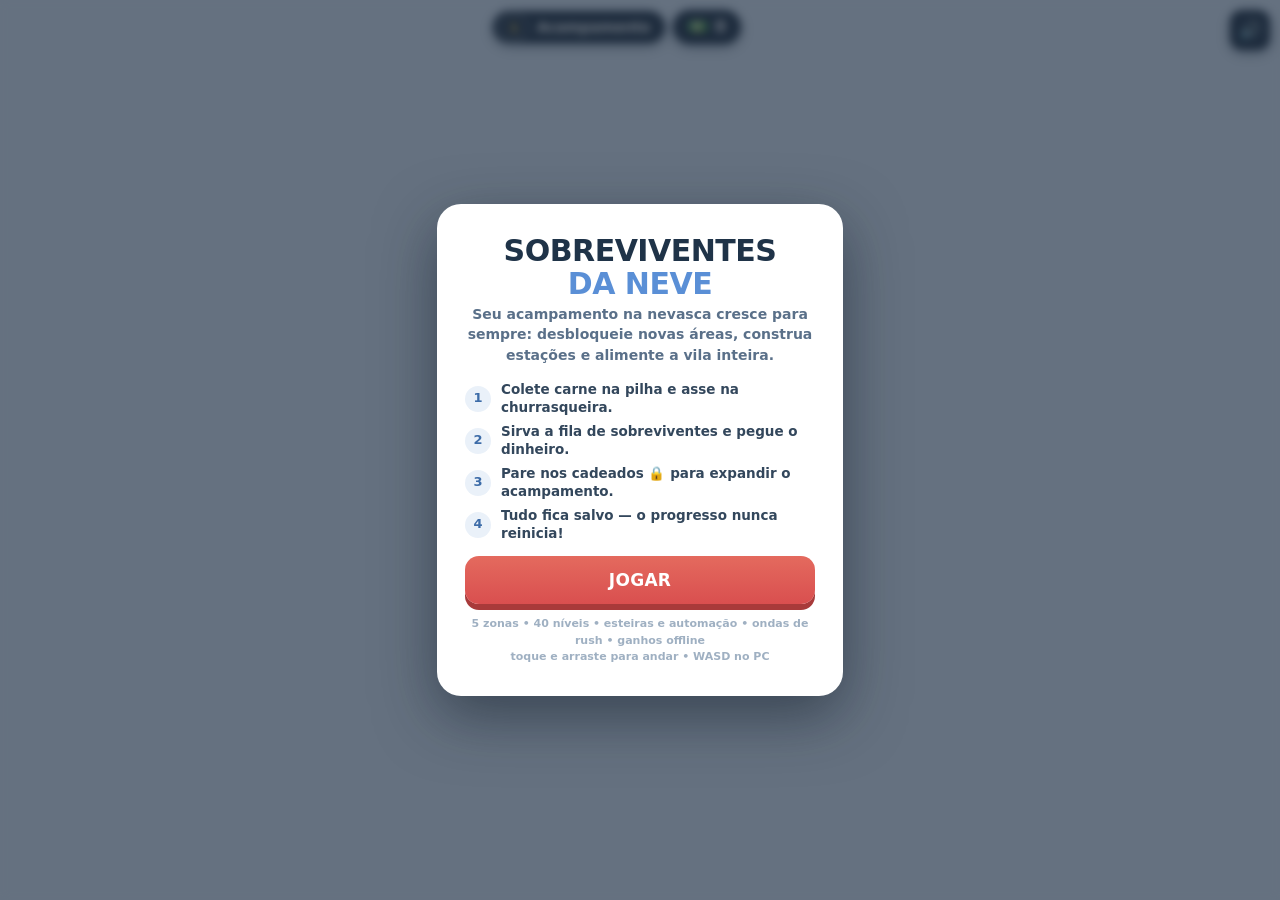
==== game/index.html @ bad10aa8 "Adiciona Armazém: bancada para guardar sobras e retirar depois Bancada com 6 compartimentos (carne c" ====
<!doctype html>
<html lang="pt-BR">
<head>
<meta charset="utf-8">
<meta name="viewport" content="width=device-width, initial-scale=1, maximum-scale=1, user-scalable=no, viewport-fit=cover">
<title>Sobreviventes da Neve</title>
</head>
<body>
<!-- ARTIFACT-BODY-START -->
<style>
  :root{
    --navy:#1f3348; --snow:#edf3fa; --gold:#f4b942; --green:#5cb96b; --red:#d95555;
  }
  html,body{margin:0;padding:0;height:100%;overflow:hidden;background:#dfe9f5;
    font-family:system-ui,-apple-system,"Segoe UI",Roboto,sans-serif;
    -webkit-user-select:none;user-select:none;-webkit-tap-highlight-color:transparent;}
  #game{position:fixed;inset:0;touch-action:none;display:block;}
  .hud{position:fixed;z-index:10;pointer-events:none;}
  #hudTop{top:calc(10px + env(safe-area-inset-top));left:0;right:0;display:flex;
    justify-content:center;gap:8px;align-items:center;flex-wrap:wrap;
    padding:0 58px 0 12px;}
  .pill{background:rgba(26,42,60,.9);color:#fff;border-radius:999px;padding:8px 15px;
    font-weight:800;font-size:15px;display:flex;align-items:center;gap:7px;
    box-shadow:0 3px 12px rgba(20,35,52,.4);letter-spacing:.2px;
    font-variant-numeric:tabular-nums;transition:transform .15s;}
  .pill.bump{transform:scale(1.13);}
  .pill .ico{font-size:16px;line-height:1;}
  #lvlBadge{position:relative;background:rgba(26,42,60,.9);border-radius:999px;
    padding:8px 15px 8px 44px;color:#fff;font-weight:800;font-size:14px;
    box-shadow:0 3px 12px rgba(20,35,52,.4);}
  #lvlRing{position:absolute;left:5px;top:50%;transform:translateY(-50%);width:32px;height:32px;}
  #lvlNum{position:absolute;left:5px;top:50%;transform:translateY(-50%);width:32px;height:32px;
    display:flex;align-items:center;justify-content:center;font-size:13px;font-weight:900;color:#ffd76a;}
  #btnSound{position:fixed;top:calc(10px + env(safe-area-inset-top));
    right:calc(10px + env(safe-area-inset-right));z-index:11;pointer-events:auto;
    background:rgba(26,42,60,.9);color:#fff;border:none;border-radius:12px;
    width:40px;height:40px;font-size:18px;cursor:pointer;box-shadow:0 3px 12px rgba(20,35,52,.4);}
  #hint{position:fixed;bottom:calc(18px + env(safe-area-inset-bottom));left:50%;
    transform:translateX(-50%);z-index:10;pointer-events:none;
    background:rgba(255,255,255,.94);color:#1f3348;font-weight:800;font-size:14px;
    padding:9px 18px;border-radius:999px;box-shadow:0 4px 16px rgba(20,35,52,.3);
    white-space:nowrap;transition:opacity .3s;max-width:88vw;overflow:hidden;text-overflow:ellipsis;}
  #banner{position:fixed;top:26%;left:50%;transform:translate(-50%,-50%) scale(.6);z-index:15;
    pointer-events:none;opacity:0;text-align:center;transition:all .45s cubic-bezier(.2,1.6,.4,1);}
  #banner.on{opacity:1;transform:translate(-50%,-50%) scale(1);}
  #banner .big{font-size:30px;font-weight:900;color:#fff;letter-spacing:.5px;
    text-shadow:0 3px 0 rgba(26,42,60,.9),0 6px 22px rgba(20,35,52,.6);}
  #banner .small{font-size:15px;font-weight:800;color:#ffd76a;
    text-shadow:0 2px 8px rgba(20,35,52,.8);margin-top:4px;}
  /* ---------- overlays ---------- */
  .overlay{position:fixed;inset:0;z-index:20;display:flex;align-items:center;
    justify-content:center;background:rgba(20,34,50,.6);backdrop-filter:blur(4px);}
  .card{background:#fff;border-radius:24px;padding:30px 28px;max-width:350px;width:87%;
    text-align:center;box-shadow:0 20px 60px rgba(12,24,38,.5);}
  .card h1{margin:0 0 4px;font-size:30px;color:#1f3348;letter-spacing:-.5px;
    text-wrap:balance;line-height:1.1;}
  .card h1 .snowword{color:#5a8fd6;}
  .card .sub{color:#5a7089;font-size:14px;font-weight:600;margin:0 0 16px;line-height:1.45;}
  .bigbtn{display:block;width:100%;border:none;border-radius:14px;padding:14px 10px;
    font-size:17px;font-weight:900;cursor:pointer;margin-top:10px;letter-spacing:.3px;
    font-family:inherit;transition:transform .08s;}
  .bigbtn:active{transform:scale(.96);}
  .bigbtn.primary{background:linear-gradient(180deg,#e46a5e,#d94f4f);color:#fff;
    box-shadow:0 6px 0 #a83a3a;}
  .bigbtn.ghost{background:#e9eff6;color:#1f3348;box-shadow:0 5px 0 #c6d2e0;}
  .bigbtn.danger{background:none;color:#b04848;box-shadow:none;font-size:13px;
    font-weight:800;padding:8px;}
  .howto{display:flex;flex-direction:column;gap:7px;text-align:left;margin:0 0 14px;}
  .howto div{display:flex;gap:10px;align-items:center;color:#33475c;font-size:13.5px;
    font-weight:600;line-height:1.3;}
  .howto .n{flex:0 0 26px;height:26px;border-radius:50%;background:#eaf1f9;color:#3d6ca8;
    font-weight:900;display:flex;align-items:center;justify-content:center;font-size:13px;}
  .hidden{display:none !important;}
  #tinyfoot{margin-top:12px;font-size:11px;color:#9fb0c2;font-weight:600;line-height:1.5;}
  #offGift{font-size:40px;margin-bottom:4px;}
</style>

<canvas id="game"></canvas>

<div class="hud" id="hudTop">
  <div id="lvlBadge">
    <svg id="lvlRing" viewBox="0 0 36 36">
      <circle cx="18" cy="18" r="15" fill="none" stroke="rgba(255,255,255,.18)" stroke-width="4"/>
      <circle id="xpArc" cx="18" cy="18" r="15" fill="none" stroke="#ffd76a" stroke-width="4"
        stroke-linecap="round" stroke-dasharray="94.2" stroke-dashoffset="94.2"
        transform="rotate(-90 18 18)"/>
    </svg>
    <div id="lvlNum">1</div>
    <span id="lvlTxt">Acampamento</span>
  </div>
  <div class="pill" id="pillMoney"><span class="ico">💵</span><span id="moneyTxt">0</span></div>
</div>
<button id="btnSound" aria-label="Som">🔊</button>
<div id="hint" style="opacity:0">…</div>
<div id="banner"><div class="big" id="bannerBig"></div><div class="small" id="bannerSmall"></div></div>

<div class="overlay" id="ovMenu">
  <div class="card">
    <h1>SOBREVIVENTES<br><span class="snowword">DA NEVE</span></h1>
    <p class="sub">Seu acampamento na nevasca cresce para sempre: desbloqueie novas áreas, construa estações e alimente a vila inteira.</p>
    <div class="howto">
      <div><span class="n">1</span>Colete carne na pilha e asse na churrasqueira.</div>
      <div><span class="n">2</span>Sirva a fila de sobreviventes e pegue o dinheiro.</div>
      <div><span class="n">3</span>Pare nos cadeados 🔒 para expandir o acampamento.</div>
      <div><span class="n">4</span>Tudo fica salvo — o progresso nunca reinicia!</div>
    </div>
    <button class="bigbtn primary" id="btnPlay">JOGAR</button>
    <button class="bigbtn danger hidden" id="btnReset">Recomeçar do zero</button>
    <div id="tinyfoot">5 zonas • 40 níveis • esteiras e automação • ondas de rush • ganhos offline<br>toque e arraste para andar • WASD no PC</div>
  </div>
</div>

<div class="overlay hidden" id="ovGift">
  <div class="card">
    <div id="offGift">⛺💤</div>
    <h1 style="font-size:22px">De volta ao acampamento!</h1>
    <p class="sub" id="giftSub">Seus ajudantes continuaram trabalhando enquanto você estava fora.</p>
    <button class="bigbtn primary" id="btnGift">COLETAR 💵 <span id="giftAmt">0</span></button>
  </div>
</div>

<script>
'use strict';
/* ============================================================
   SOBREVIVENTES DA NEVE v2 — acampamento persistente que cresce
   Canvas 2D, sem dependências. Mundo único, 5 zonas, 40 níveis.
   ============================================================ */
const canvas=document.getElementById('game');
const ctx=canvas.getContext('2d');
let W=0,H=0,DPR=1;
function resize(){
  DPR=Math.min(window.devicePixelRatio||1,2.5);
  W=window.innerWidth;H=window.innerHeight;
  canvas.width=W*DPR;canvas.height=H*DPR;
  canvas.style.width=W+'px';canvas.style.height=H+'px';
}
window.addEventListener('resize',resize);resize();

/* ---------------- utils ---------------- */
const TAU=Math.PI*2;
const clamp=(v,a,b)=>v<a?a:(v>b?b:v);
const lerp=(a,b,t)=>a+(b-a)*t;
const dist=(ax,ay,bx,by)=>Math.hypot(ax-bx,ay-by);
function mulberry(seed){return function(){seed|=0;seed=seed+0x6D2B79F5|0;
  let t=Math.imul(seed^seed>>>15,1|seed);t=t+Math.imul(t^t>>>7,61|t)^t;
  return((t^t>>>14)>>>0)/4294967296;}}
function rr(c,x,y,w,h,r){r=Math.min(r,w/2,h/2);c.beginPath();
  c.moveTo(x+r,y);c.arcTo(x+w,y,x+w,y+h,r);c.arcTo(x+w,y+h,x,y+h,r);
  c.arcTo(x,y+h,x,y,r);c.arcTo(x,y,x+w,y,r);c.closePath();}
const fmt=n=>n>=100000?Math.floor(n/1000)+'k':(n>=10000?(n/1000).toFixed(1)+'k':''+Math.floor(n));
function vgrad(c,x,y0,y1,c0,c1){const g=c.createLinearGradient(x,y0,x,y1);
  g.addColorStop(0,c0);g.addColorStop(1,c1);return g;}

/* ---------------- audio ---------------- */
let AC=null,soundOn=true;
function ac(){if(!AC){try{AC=new (window.AudioContext||window.webkitAudioContext)();}catch(e){}}return AC;}
function beep(freq,dur,type,vol,slide){
  if(!soundOn)return;const a=ac();if(!a)return;
  if(a.state==='suspended')a.resume();
  const o=a.createOscillator(),g=a.createGain();
  o.type=type||'sine';o.frequency.setValueAtTime(freq,a.currentTime);
  if(slide)o.frequency.exponentialRampToValueAtTime(slide,a.currentTime+dur);
  g.gain.setValueAtTime(vol||.12,a.currentTime);
  g.gain.exponentialRampToValueAtTime(.0001,a.currentTime+dur);
  o.connect(g);g.connect(a.destination);o.start();o.stop(a.currentTime+dur+.02);
}
const sfx={
  pick:()=>beep(520,.06,'triangle',.08,700),
  fish:()=>beep(430,.09,'sine',.09,640),
  drop:()=>beep(340,.06,'triangle',.08,260),
  cook:()=>beep(660,.09,'sine',.06,880),
  cash:()=>{beep(880,.08,'square',.05,1180);setTimeout(()=>beep(1320,.1,'square',.045,1560),60);},
  buy:()=>{beep(300,.12,'sawtooth',.07,180);setTimeout(()=>beep(600,.14,'triangle',.09,900),90);},
  serve:()=>beep(760,.08,'triangle',.09,980),
  deny:()=>beep(170,.14,'sawtooth',.06,110),
  lvl:()=>{[523,659,784].forEach((f,i)=>setTimeout(()=>beep(f,.18,'triangle',.1),i*90));},
  zone:()=>{[392,523,659,784,1047].forEach((f,i)=>setTimeout(()=>beep(f,.22,'triangle',.11),i*110));},
};
document.getElementById('btnSound').addEventListener('click',e=>{
  soundOn=!soundOn;e.target.textContent=soundOn?'🔊':'🔇';persist();
});

/* ---------------- input ---------------- */
const keys={};
window.addEventListener('keydown',e=>{keys[e.key.toLowerCase()]=true;});
window.addEventListener('keyup',e=>{keys[e.key.toLowerCase()]=false;});
const joy={active:false,id:null,ox:0,oy:0,dx:0,dy:0};
canvas.addEventListener('pointerdown',e=>{
  if(joy.active)return;
  joy.active=true;joy.id=e.pointerId;joy.ox=e.clientX;joy.oy=e.clientY;joy.dx=0;joy.dy=0;
  canvas.setPointerCapture(e.pointerId);
});
canvas.addEventListener('pointermove',e=>{
  if(!joy.active||e.pointerId!==joy.id)return;
  let dx=e.clientX-joy.ox,dy=e.clientY-joy.oy;
  const m=Math.hypot(dx,dy),MAX=52;
  if(m>MAX){joy.ox=e.clientX-dx/m*MAX;joy.oy=e.clientY-dy/m*MAX;dx=dx/m*MAX;dy=dy/m*MAX;}
  joy.dx=dx/MAX;joy.dy=dy/MAX;
});
function joyEnd(e){if(e.pointerId===joy.id){joy.active=false;joy.dx=0;joy.dy=0;}}
canvas.addEventListener('pointerup',joyEnd);
canvas.addEventListener('pointercancel',joyEnd);

/* ============================================================
   DADOS DO MUNDO — zonas, placas, produtos, níveis
   ============================================================ */
const WORLD={w:2000,h:1750};

const PRODUCTS={
  carne:{icon:'🍖',price:8},
  sopa:{icon:'🍲',price:14},
  peixe:{icon:'🐟',price:18},
  espeto:{icon:'🍢',price:40},
};

const ZONES={
  camp:     {name:'Acampamento', rect:[480,520,700,560], cost:0,    lvl:1, floor:'#c99b78'},
  cozinha:  {name:'Cozinha',     rect:[1260,760,540,400],cost:180,  lvl:2, floor:'#d0a06e',
             gate:{x:1215,y:950}},
  pesqueiro:{name:'Pesqueiro',   rect:[1260,180,590,460],cost:550,  lvl:4, floor:'#bfd3e6',
             gate:{x:1225,y:470}},
  vila:     {name:'Vila',        rect:[420,140,730,300], cost:1400, lvl:6, floor:'#c9a271',
             gate:{x:790,y:478}},
  festival: {name:'Festival',    rect:[520,1200,1180,380],cost:3200,lvl:9, floor:'#b98d5f',
             gate:{x:880,y:1148}},
};

/* placas de compra: id único p/ o save */
const PADS=[
  // camp
  {id:'grill2', zone:'camp',type:'grill', x:860, y:900, cost:90,  icon:'🔥',label:'Churrasqueira'},
  {id:'helper1',zone:'camp',type:'helper',x:565, y:900, cost:150, icon:'🧑‍🍳',label:'Ajudante', lvl:2},
  {id:'cap1',   zone:'camp',type:'cap',   x:640, y:1010,cost:60,  icon:'🎒',label:'Mochila +3'},
  {id:'speed1', zone:'camp',type:'speed', x:770, y:1010,cost:80,  icon:'👢',label:'Botas +'},
  {id:'store',  zone:'camp',type:'store', x:700, y:614,cost:100, icon:'📦',label:'Armazém',lvl:2},
  {id:'belt_meat', zone:'camp',type:'belt',x:545, y:838, cost:650, icon:'⚙️',label:'Esteira de carne',lvl:5},
  {id:'belt_serve',zone:'camp',type:'belt',x:1000,y:770, cost:950, icon:'⚙️',label:'Esteira do balcão',lvl:7},
  // cozinha
  {id:'pot',    zone:'cozinha',type:'pot',    x:1400,y:880, cost:120,icon:'🍲',label:'Panela de sopa'},
  {id:'grill3', zone:'cozinha',type:'grill',  x:1590,y:880, cost:150,icon:'🔥',label:'Churrasqueira'},
  {id:'gspeed1',zone:'cozinha',type:'gspeed', x:1400,y:1075,cost:180,icon:'♨️',label:'Brasa forte'},
  {id:'helper2',zone:'cozinha',type:'helper', x:1650,y:1075,cost:260,icon:'🧑‍🍳',label:'Ajudante',lvl:3},
  // pesqueiro
  {id:'fgrill1',zone:'pesqueiro',type:'fishgrill',x:1400,y:300,cost:200,icon:'🐟',label:'Grelha de peixe'},
  {id:'fgrill2',zone:'pesqueiro',type:'fishgrill',x:1400,y:520,cost:320,icon:'🐟',label:'Grelha de peixe'},
  {id:'helper3',zone:'pesqueiro',type:'helper',x:1330,y:410, cost:420,icon:'🧑‍🍳',label:'Ajudante',lvl:5},
  {id:'cap2',   zone:'pesqueiro',type:'cap',  x:1780,y:560, cost:260,icon:'🎒',label:'Mochila +3'},
  {id:'belt_fish',zone:'pesqueiro',type:'belt',x:1490,y:360,cost:1200,icon:'⚙️',label:'Esteira de pesca',lvl:8},
  // vila
  {id:'house1', zone:'vila',type:'house',x:560, y:300,cost:320, icon:'⛺',label:'Cabana'},
  {id:'house2', zone:'vila',type:'house',x:770, y:300,cost:520, icon:'⛺',label:'Cabana'},
  {id:'house3', zone:'vila',type:'house',x:980, y:300,cost:780, icon:'⛺',label:'Cabana'},
  {id:'speed2', zone:'vila',type:'speed',x:1090,y:390,cost:340, icon:'👢',label:'Botas ++'},
  {id:'cap3',   zone:'vila',type:'cap',  x:490, y:390,cost:320, icon:'🎒',label:'Mochila +3'},
  {id:'beltspeed',zone:'vila',type:'beltspeed',x:870,y:390,cost:900,icon:'⚡',label:'Esteiras turbo',lvl:10},
  // festival
  {id:'skewer', zone:'festival',type:'skewer',x:940, y:1370,cost:520,icon:'🍢',label:'Espetão real',reqZone:'pesqueiro'},
  {id:'gspeed2',zone:'festival',type:'gspeed',x:1220,y:1370,cost:480,icon:'♨️',label:'Brasa forte'},
  {id:'helper4',zone:'festival',type:'helper',x:1470,y:1370,cost:700,icon:'🧑‍🍳',label:'Ajudante',lvl:11},
  {id:'speed3', zone:'festival',type:'speed', x:760, y:1500,cost:420,icon:'👢',label:'Botas +++'},
  {id:'cap4',   zone:'festival',type:'cap',   x:1120,y:1500,cost:460,icon:'🎒',label:'Mochila +3'},
];

/* esteiras: caminho no mundo + o que transportam */
const BELT_DEFS={
  belt_meat:{path:[[440,806],[560,852],[672,880]],rate:2.0,spawn:'rawmeat',feed:['grill','pot']},
  belt_serve:{path:[[906,868],[1014,782],[1082,606]],rate:0,pickup:205,deliver:'depot'},
  belt_fish:{path:[[1546,400],[1478,352],[1432,320]],rate:2.4,spawn:'rawfish',feed:['fishgrill']},
};
for(const b of Object.values(BELT_DEFS)){
  b.segs=[];b.len=0;
  for(let i=1;i<b.path.length;i++){
    const l=dist(b.path[i-1][0],b.path[i-1][1],b.path[i][0],b.path[i][1]);
    b.segs.push(l);b.len+=l;
  }
}
function beltPoint(def,p){
  let d=p*def.len;
  for(let i=0;i<def.segs.length;i++){
    if(d<=def.segs[i]||i===def.segs.length-1){
      const t=clamp(d/def.segs[i],0,1);
      return [lerp(def.path[i][0],def.path[i+1][0],t),lerp(def.path[i][1],def.path[i+1][1],t)];
    }
    d-=def.segs[i];
  }
  return def.path[def.path.length-1];
}

/* armazém: bancada com um compartimento por tipo de item */
const STORE={y:614,kinds:['rawmeat','rawfish','carne','sopa','peixe','espeto'],cap:20};
STORE.slotX=i=>562+i*55;
const KIND_ICON={rawmeat:'🥩',rawfish:'🐟',carne:'🍖',sopa:'🍲',peixe:'🍤',espeto:'🍢'};

const PILE={x:290,y:800,r:150};             // pilha de carne
const LAKE={x:1620,y:400,r:150};            // lago congelado
const HOLE={x:1560,y:430};                  // buraco de pesca
const COUNTER={x:1120,y:600};               // balcão principal
const GRILL1={x:710,y:900};                 // churrasqueira inicial (grátis)

/* níveis de acampamento: xp = dinheiro total ganho */
const XP_LVL=[0];
{let need=150;for(let i=1;i<60;i++){XP_LVL.push(XP_LVL[i-1]+Math.round(need));need*=1.34;}}
function levelFromXp(xp){let l=1;while(l<XP_LVL.length&&xp>=XP_LVL[l])l++;return l;}

/* ============================================================
   ESTADO PERSISTENTE
   ============================================================ */
const SAVE_KEY='snow-survivors-v2';
let S=null;   // save state
let G=null;   // runtime state
function freshSave(){
  return {money:0,earned:0,served:0,bought:[],zones:['camp'],store:{},
    sound:true,last:Date.now(),tut:0};
}
function loadSave(){
  try{const s=JSON.parse(localStorage.getItem(SAVE_KEY));
    if(s&&Array.isArray(s.bought))return s;}catch(e){}
  return null;
}
let persistT=0;
function persist(){
  if(!S)return;
  S.sound=soundOn;S.last=Date.now();
  try{localStorage.setItem(SAVE_KEY,JSON.stringify(S));}catch(e){}
}

/* ---------------- construção do mundo a partir do save ---------------- */
function makeGrill(x,y,kind){return {x,y,kind:kind||'grill',slots:[null,null,null,null],out:0,
  outKind:kind==='fishgrill'?'peixe':'carne',cook:3.2,smoke:[]};}
function makePot(x,y){return {x,y,kind:'pot',slots:[null,null,null],out:0,outKind:'sopa',cook:4.4,smoke:[]};}
function makeSkewer(x,y){return {x,y,kind:'skewer',slots:[null,null],out:0,outKind:'espeto',cook:6,
  stock:{rawmeat:0,rawfish:0},smoke:[]};}

function rebuildWorld(){
  const g={
    time:0,player:{x:830,y:700,vx:0,vy:0,face:1,items:[],walk:0,breath:0},
    helpers:[],villagers:[],stations:[],houses:[],belts:[],
    counter:{cash:0,bills:[],stock:{}},
    queue:[],leavers:[],custT:3,rushT:55,rushLeft:0,autoServeT:0,
    fx:[],smoke:[],steps:[],flakes:[],
    capBase:5,speedBase:165,gmult:1,beltMult:1,storeBuilt:false,
  };
  g.stations.push(makeGrill(GRILL1.x,GRILL1.y));
  for(const pad of PADS){
    if(!S.bought.includes(pad.id))continue;
    applyPad(pad,g,true);
  }
  // árvores fixas (fora das zonas, da pilha e do lago)
  const tr=mulberry(777);
  const blocked=(x,y)=>{
    for(const z of Object.values(ZONES)){const [zx,zy,zw,zh]=z.rect;
      if(x>zx-40&&x<zx+zw+40&&y>zy-80&&y<zy+zh+40)return true;}
    if(dist(x,y,PILE.x,PILE.y)<PILE.r+90)return true;
    if(dist(x,y,LAKE.x,LAKE.y)<LAKE.r+80)return true;
    return false;};
  g.trees=[];
  for(let t=0;t<400&&g.trees.length<70;t++){
    const x=40+tr()*(WORLD.w-80),y=90+tr()*(WORLD.h-130);
    if(blocked(x,y))continue;
    g.trees.push({x,y,s:.7+tr()*.9});
  }
  for(let i=0;i<40;i++)g.flakes.push({x:Math.random()*2200,y:Math.random()*1300,
    s:.5+Math.random(),v:14+Math.random()*22,ph:Math.random()*TAU});
  // aldeões decorativos na vila
  if(S.zones.includes('vila')){
    const n=1+g.houses.length;
    for(let i=0;i<n;i++)g.villagers.push(ambientVillager());
  }
  G=g;
  recomputeStats();
  redrawStatic();
}
function ambientVillager(){
  const r=ZONES.vila.rect;
  return {x:r[0]+60+Math.random()*(r[2]-120),y:r[1]+120+Math.random()*(r[3]-160),
    tx:0,ty:0,walk:0,face:1,wait:Math.random()*4,items:[],
    coat:['#d95555','#c9803f','#7a68c9','#4f9a8a'][Math.floor(Math.random()*4)]};
}
function applyPad(pad,g,silent){
  g=g||G;
  switch(pad.type){
    case 'grill': g.stations.push(makeGrill(pad.x,pad.y));break;
    case 'fishgrill': g.stations.push(makeGrill(pad.x,pad.y,'fishgrill'));break;
    case 'pot': g.stations.push(makePot(pad.x,pad.y));break;
    case 'skewer': g.stations.push(makeSkewer(pad.x,pad.y));break;
    case 'house': g.houses.push({x:pad.x,y:pad.y});
      if(!silent)g.villagers.push(ambientVillager());break;
    case 'helper': g.helpers.push({x:pad.x,y:pad.y+40,items:[],cap:4,speed:128,
      walk:0,face:1,serveT:0,coat:'#7a68c9'});break;
    case 'belt': g.belts.push({id:pad.id,def:BELT_DEFS[pad.id],items:[],t:1,pickT:0});break;
    case 'store': g.storeBuilt=true;break;
    case 'cap': case 'speed': case 'gspeed': case 'beltspeed': break; // via recomputeStats
  }
  if(!silent){recomputeStats();redrawStatic();
    toast(pad.type==='house'?'Cabana construída! Mais fregueses virão.':
      pad.type==='helper'?'Ajudante contratado!':
      pad.type==='belt'?'Esteira instalada — automação!':
      pad.type==='store'?'Armazém pronto! Guarde sobras e retire depois.':
      'Melhoria: '+pad.label+'!');}
}
function recomputeStats(){
  const g=G;
  let cap=5,speed=165,gm=1,bm=1;
  for(const pad of PADS){
    if(!S.bought.includes(pad.id))continue;
    if(pad.type==='cap')cap+=3;
    if(pad.type==='speed')speed+=30;
    if(pad.type==='gspeed')gm*=1.45;
    if(pad.type==='beltspeed')bm*=1.7;
  }
  g.capBase=cap;g.speedBase=speed;g.gmult=gm;g.beltMult=bm;
  for(const st of g.stations)st.mult=gm;
}
const level=()=>levelFromXp(S.earned);
const housesN=()=>G?G.houses.length:0;
/* dificuldade: quanto mais você evolui, mais rápido e exigente fica */
function custInterval(){return clamp(4.6-level()*0.18-housesN()*0.4,1.1,4.6);}
function custMax(){return Math.min(11,4+housesN()+Math.floor(level()/2));}
function custPatience(){return clamp(58-level()*1.2,26,58);}
function custWalkSpd(){return Math.min(180,95+level()*4);}
function productsAvailable(){
  const list=['carne'];
  if(G.stations.some(s=>s.kind==='pot'))list.push('sopa');
  if(G.stations.some(s=>s.kind==='fishgrill'))list.push('peixe');
  if(G.stations.some(s=>s.kind==='skewer'))list.push('espeto');
  return list;
}

/* ============================================================
   CLIENTES
   ============================================================ */
/* a fila se estende pelo corredor de neve entre o Pesqueiro e a Cozinha */
function queueSlot(i){return {x:1252+i*64,y:652+i*7};}
function spawnCustomer(force){
  if(!force&&G.queue.length>=custMax())return;
  if(G.queue.length>=13)return;
  const avail=productsAvailable();
  const weights={carne:45,sopa:26,peixe:20,espeto:9};
  let tot=0;for(const p of avail)tot+=weights[p];
  let roll=Math.random()*tot,type=avail[0];
  for(const p of avail){roll-=weights[p];if(roll<=0){type=p;break;}}
  const need=1+Math.floor(Math.random()*Math.min(5,1+level()/3));
  const coats=['#d95555','#d95555','#c9803f','#4f9a8a'];
  G.queue.push({x:1960,y:610+Math.random()*70,walk:0,type,need,got:0,state:'in',
    pat:custPatience(),spd:custWalkSpd(),bob:Math.random()*TAU,
    coat:coats[Math.floor(Math.random()*coats.length)]});
}
/* dá 1 item ao cliente (do jogador, ajudante ou depósito) */
function giveToCustomer(cust){
  cust.got++;sfx.serve();
  G.fx.push({k:'pop',x:cust.x,y:cust.y-52,t:0,txt:PRODUCTS[cust.type].icon});
  if(cust.got>=cust.need){
    cust.state='leave';G.queue.shift();G.leavers.push(cust);
    S.served++;
    const pay=Math.round(cust.need*PRODUCTS[cust.type].price);
    G.counter.cash+=pay;
    for(let b=0;b<Math.min(7,2+cust.need*2);b++)
      G.counter.bills.push({x:COUNTER.x-22+Math.random()*40,y:COUNTER.y+120+Math.random()*34,
        r:Math.random()*1.2-.6});
    G.fx.push({k:'pop',x:cust.x,y:cust.y-66,t:0,txt:'❤️'});
  }
}
function tryServe(who){
  const cust=G.queue[0];
  if(!cust||cust.state!=='wait')return false;
  const idx=who.items.indexOf(cust.type);
  if(idx<0)return false;
  who.items.splice(idx,1);
  giveToCustomer(cust);
  return true;
}

/* ============================================================
   AJUDANTES (IA)
   ============================================================ */
function helperAI(h,dt){
  const g=G;
  const go=(x,y)=>{const d=dist(h.x,h.y,x,y);
    if(d<16)return true;
    h.x+=(x-h.x)/d*h.speed*dt;h.y+=(y-h.y)/d*h.speed*dt;
    h.face=(x-h.x)>0?1:-1;h.walk+=dt*10;return false;};
  const cooked=h.items.filter(it=>PRODUCTS[it]).length;
  if(cooked>0){ // servir
    if(go(COUNTER.x-52,COUNTER.y+56)){h.serveT-=dt;
      if(h.serveT<=0){h.serveT=.32;if(!tryServe(h)){ // ninguém quer: descarta de volta? espera
        h.serveT=.6;}}}
    return;
  }
  const withOut=g.stations.find(s=>s.out>0&&s.kind!=='skewer');
  if(withOut&&h.items.length===0){
    if(go(withOut.x,withOut.y+50)){
      while(withOut.out>0&&h.items.length<h.cap){withOut.out--;h.items.push(withOut.outKind);}}
    return;
  }
  const raws=h.items.length;
  if(raws>=h.cap)h.hauling=true;      // mochila cheia: hora de transportar
  if(raws===0)h.hauling=false;
  if(h.hauling){
    const isFish=h.items[0]==='rawfish';
    const target=g.stations.find(s=>(isFish?s.kind==='fishgrill':(s.kind==='grill'||s.kind==='pot'))&&s.slots.some(x=>!x));
    if(!target)return;               // tudo cheio: espera cozinhar
    if(go(target.x,target.y+50)){
      const si=target.slots.findIndex(x=>!x);
      if(si>=0&&h.items.length){target.slots[si]={t:0};h.items.pop();}}
    return;
  }
  // colher até encher: escolhe fonte de acordo com estações vazias
  const needFish=g.stations.some(s=>s.kind==='fishgrill'&&s.slots.some(x=>!x));
  if(raws===0)h.wantFish=needFish&&Math.random()<.4&&S.zones.includes('pesqueiro');
  if(h.wantFish){
    if(go(HOLE.x,HOLE.y+34)){h.pickT=(h.pickT||0)-dt;
      if(h.pickT<=0){h.pickT=.5;if(h.items.length<h.cap)h.items.push('rawfish');}}
  }else{
    if(go(PILE.x+PILE.r+14,PILE.y)){h.pickT=(h.pickT||0)-dt;
      if(h.pickT<=0){h.pickT=.3;if(h.items.length<h.cap)h.items.push('rawmeat');}}
  }
}

/* ============================================================
   UPDATE
   ============================================================ */
let hintMsg='',hintTarget=null,hintOverride=null;
function toast(msg){hintOverride={msg,t:2.8};}

function update(dt){
  const g=G;if(!g)return;
  g.time+=dt;
  const p=g.player;
  /* movimento */
  let ix=0,iy=0;
  if(keys['w']||keys['arrowup'])iy-=1;
  if(keys['s']||keys['arrowdown'])iy+=1;
  if(keys['a']||keys['arrowleft'])ix-=1;
  if(keys['d']||keys['arrowright'])ix+=1;
  if(joy.active){ix+=joy.dx;iy+=joy.dy;}
  const im=Math.hypot(ix,iy);
  if(im>1){ix/=im;iy/=im;}
  p.x=clamp(p.x+ix*g.speedBase*dt,40,WORLD.w-40);
  p.y=clamp(p.y+iy*g.speedBase*dt,80,WORLD.h-40);
  if(im>.1){
    p.face=ix>0.05?1:(ix<-0.05?-1:p.face);p.walk+=dt*11;
    p.stepT=(p.stepT||0)-dt;
    if(p.stepT<=0){p.stepT=.16;g.steps.push({x:p.x+(Math.sin(p.walk)>0?-5:5),y:p.y+2,t:0});}
  }else p.walk*=0.8;
  p.breath+=dt;

  /* pilha de carne */
  if(dist(p.x,p.y,PILE.x,PILE.y)<PILE.r+30){
    p.pickT=(p.pickT||0)-dt;
    if(p.pickT<=0){p.pickT=.2;
      if(p.items.length<g.capBase){p.items.push('rawmeat');sfx.pick();}}
  }
  /* buraco de pesca */
  if(S.zones.includes('pesqueiro')&&dist(p.x,p.y,HOLE.x,HOLE.y)<64){
    p.fishT=(p.fishT||0)-dt;
    if(p.fishT<=0){p.fishT=.45;
      if(p.items.length<g.capBase){p.items.push('rawfish');sfx.fish();
        g.fx.push({k:'pop',x:HOLE.x,y:HOLE.y-30,t:0,txt:'🐟'});}}
  }
  /* estações */
  for(const st of g.stations){
    for(let i=0;i<st.slots.length;i++){
      const sl=st.slots[i];if(!sl)continue;
      sl.t+=dt*(st.mult||1);
      if(sl.t>=st.cook){st.slots[i]=null;st.out++;sfx.cook();
        g.fx.push({k:'pop',x:st.x,y:st.y-44,t:0,txt:PRODUCTS[st.outKind].icon});}
    }
    // fumaça
    if(st.slots.some(x=>x)&&Math.random()<dt*6)
      g.smoke.push({x:st.x+(Math.random()*30-15),y:st.y-34,t:0,s:3+Math.random()*3});
    // espetão: consome estoque
    if(st.kind==='skewer'){
      while(st.stock.rawmeat>0&&st.stock.rawfish>0&&st.slots.some(x=>!x)){
        const si=st.slots.findIndex(x=>!x);
        st.slots[si]={t:0};st.stock.rawmeat--;st.stock.rawfish--;
      }
    }
    if(dist(p.x,p.y,st.x,st.y)<62){
      p.gT=(p.gT||0)-dt;
      if(p.gT<=0){p.gT=.14;
        if(st.kind==='skewer'){
          const ri=p.items.findIndex(it=>it==='rawmeat'||it==='rawfish');
          if(ri>=0){st.stock[p.items[ri]]++;p.items.splice(ri,1);sfx.drop();}
          else if(st.out>0&&p.items.length<g.capBase){st.out--;p.items.push('espeto');sfx.pick();}
        }else{
          const want=st.kind==='fishgrill'?'rawfish':'rawmeat';
          const ri=p.items.indexOf(want);
          const si=st.slots.findIndex(x=>!x);
          if(ri>=0&&si>=0){p.items.splice(ri,1);st.slots[si]={t:0};sfx.drop();}
          else if(st.out>0&&p.items.length<g.capBase){st.out--;p.items.push(st.outKind);sfx.pick();}
        }
      }
    }
  }
  /* armazém: guarda/retira por compartimento */
  if(g.storeBuilt){
    let cur=-1;
    for(let i=0;i<STORE.kinds.length;i++){
      if(dist(p.x,p.y,STORE.slotX(i),STORE.y)<34){cur=i;break;}
    }
    if(cur!==p.storeSlot){
      p.storeSlot=cur;
      if(cur>=0)p.storeMode=p.items.includes(STORE.kinds[cur])?'dep':'wd';
    }
    if(cur>=0){
      p.storeT=(p.storeT||0)-dt;
      if(p.storeT<=0){p.storeT=.15;
        const kind=STORE.kinds[cur];
        if(p.storeMode==='dep'){
          const idx=p.items.indexOf(kind);
          if(idx>=0&&(S.store[kind]||0)<STORE.cap){
            p.items.splice(idx,1);S.store[kind]=(S.store[kind]||0)+1;sfx.drop();}
        }else{
          if((S.store[kind]||0)>0&&p.items.length<g.capBase){
            S.store[kind]--;p.items.push(kind);sfx.pick();}
        }
      }
    }
  }
  /* servir */
  if(dist(p.x,p.y,COUNTER.x-52,COUNTER.y+56)<66){
    p.sT=(p.sT||0)-dt;
    if(p.sT<=0){p.sT=.22;tryServe(p);}
  }
  /* pegar dinheiro */
  if(g.counter.cash>0&&dist(p.x,p.y,COUNTER.x,COUNTER.y+132)<60){
    const take=g.counter.cash;
    const prevLvl=level();
    S.money+=take;S.earned+=take;g.counter.cash=0;g.counter.bills.length=0;
    sfx.cash();bump();
    g.fx.push({k:'cash',x:COUNTER.x,y:COUNTER.y+110,t:0,txt:'+'+take});
    if(level()>prevLvl){sfx.lvl();banner('NÍVEL '+level()+'!','O acampamento está crescendo');
      const bonus=level()*10;S.money+=bonus;
      g.fx.push({k:'cash',x:p.x,y:p.y-70,t:0,txt:'bônus +'+bonus});}
    updateHUD();
  }
  /* placas de melhorias */
  for(const pad of PADS){
    if(S.bought.includes(pad.id))continue;
    if(!S.zones.includes(pad.zone))continue;
    if(dist(p.x,p.y,pad.x,pad.y)<44){
      if(pad.lvl&&level()<pad.lvl){
        if(!pad.deniedT||g.time-pad.deniedT>2){pad.deniedT=g.time;sfx.deny();
          toast('Requer nível '+pad.lvl+' de acampamento');}
        continue;
      }
      if(pad.reqZone&&!S.zones.includes(pad.reqZone)){
        if(!pad.deniedT||g.time-pad.deniedT>2){pad.deniedT=g.time;sfx.deny();
          toast('Desbloqueie o '+ZONES[pad.reqZone].name+' primeiro');}
        continue;
      }
      pad.paid=pad.paid||0;
      if(S.money>0&&pad.paid<pad.cost){
        pad.drainT=(pad.drainT||0)-dt;
        if(pad.drainT<=0){pad.drainT=.05;
          const chunk=Math.min(Math.max(1,Math.round(pad.cost/30)),S.money,pad.cost-pad.paid);
          pad.paid+=chunk;S.money-=chunk;updateHUD();
          if(pad.paid>=pad.cost){S.bought.push(pad.id);applyPad(pad);sfx.buy();persist();}}
      }
    }
  }
  /* portões de zonas */
  for(const [zid,z] of Object.entries(ZONES)){
    if(zid==='camp'||S.zones.includes(zid))continue;
    const gpos=z.gate;
    if(dist(p.x,p.y,gpos.x,gpos.y)<50){
      if(level()<z.lvl){
        if(!z.deniedT||g.time-z.deniedT>2){z.deniedT=g.time;sfx.deny();
          toast('🔒 '+z.name+' requer nível '+z.lvl);}
        continue;
      }
      z.paid=z.paid||0;
      if(S.money>0&&z.paid<z.cost){
        z.drainT=(z.drainT||0)-dt;
        if(z.drainT<=0){z.drainT=.05;
          const chunk=Math.min(Math.max(1,Math.round(z.cost/40)),S.money,z.cost-z.paid);
          z.paid+=chunk;S.money-=chunk;updateHUD();
          if(z.paid>=z.cost){
            S.zones.push(zid);sfx.zone();persist();
            banner('EXPANSÃO! '+z.name.toUpperCase(),'Nova área desbloqueada 🎉');
            for(let i=0;i<26;i++)g.fx.push({k:'conf',x:gpos.x,y:gpos.y,t:0,
              vx:(Math.random()-.5)*260,vy:-120-Math.random()*160,
              col:['#f4b942','#d95555','#5cb96b','#5a8fd6'][i%4]});
            if(zid==='vila')g.villagers.push(ambientVillager());
            redrawStatic();
          }}
      }
    }
  }
  /* ajudantes */
  for(const h of g.helpers)helperAI(h,dt);
  /* aldeões decorativos */
  for(const v of g.villagers){
    v.wait-=dt;
    if(v.wait<=0&&!v.moving){const r=ZONES.vila.rect;
      v.tx=r[0]+60+Math.random()*(r[2]-120);v.ty=r[1]+110+Math.random()*(r[3]-150);
      v.moving=true;}
    if(v.moving){const d=dist(v.x,v.y,v.tx,v.ty);
      if(d<6){v.moving=false;v.wait=2+Math.random()*5;}
      else{v.x+=(v.tx-v.x)/d*46*dt;v.y+=(v.ty-v.y)/d*46*dt;
        v.face=(v.tx-v.x)>0?1:-1;v.walk+=dt*7;}}
  }
  /* esteiras */
  for(const belt of g.belts)updateBelt(belt,dt);
  /* depósito do balcão serve sozinho */
  g.autoServeT-=dt;
  if(g.autoServeT<=0){g.autoServeT=0.9;
    const cu=g.queue[0];
    if(cu&&cu.state==='wait'&&(g.counter.stock[cu.type]||0)>0){
      g.counter.stock[cu.type]--;giveToCustomer(cu);}
  }
  /* clientes */
  g.custT-=dt;
  if(g.custT<=0){g.custT=custInterval()*(0.8+Math.random()*0.4);spawnCustomer();}
  /* onda de RUSH: multidão de uma vez, cada vez maior */
  g.rushT-=dt;
  if(g.rushLeft>0){g.rushSpawnT-=dt;
    if(g.rushSpawnT<=0){g.rushSpawnT=0.35;spawnCustomer(true);g.rushLeft--;}}
  if(g.rushT<=0){
    g.rushT=60+Math.random()*45;
    g.rushLeft=Math.min(8,3+Math.floor(level()/2));
    g.rushSpawnT=0;
    sfx.zone();banner('🔔 RUSH!','Uma multidão faminta chegou — corra!');
  }
  for(let i=g.queue.length-1;i>=0;i--){
    const cu=g.queue[i];
    const slot=queueSlot(i);
    const d=dist(cu.x,cu.y,slot.x,slot.y);
    const spd=cu.spd||95;
    if(d>4){cu.x+=(slot.x-cu.x)/d*Math.min(d,spd*dt);cu.y+=(slot.y-cu.y)/d*Math.min(d,spd*dt);
      cu.walk+=dt*9;cu.state='in';}
    else cu.state='wait';
    cu.bob+=dt*3;
    // paciência: cliente cansado vai embora sem pagar
    if(cu.state==='wait'){cu.pat-=dt;
      if(cu.pat<=0){g.queue.splice(i,1);g.leavers.push(cu);
        g.fx.push({k:'pop',x:cu.x,y:cu.y-60,t:0,txt:'💢'});}}
  }
  for(let i=g.leavers.length-1;i>=0;i--){
    const cu=g.leavers[i];cu.x+=125*dt;cu.y+=14*dt;cu.walk+=dt*10;
    if(cu.x>WORLD.w+60)g.leavers.splice(i,1);
  }
  /* efeitos */
  for(let i=g.fx.length-1;i>=0;i--){const f=g.fx[i];f.t+=dt;
    if(f.k==='conf'){f.x+=f.vx*dt;f.y+=f.vy*dt;f.vy+=420*dt;}
    if(f.t>(f.k==='conf'?1.6:1))g.fx.splice(i,1);}
  for(let i=g.smoke.length-1;i>=0;i--){const s=g.smoke[i];s.t+=dt;
    s.y-=26*dt;s.x+=Math.sin(s.t*3)*8*dt;if(s.t>1.6)g.smoke.splice(i,1);}
  for(let i=g.steps.length-1;i>=0;i--){g.steps[i].t+=dt;if(g.steps[i].t>3)g.steps.splice(i,1);}
  for(const fl of g.flakes){fl.y+=fl.v*dt;fl.x+=Math.sin(g.time+fl.ph)*12*dt;
    if(fl.y>1300){fl.y=-20;fl.x=Math.random()*2200;}}

  persistT-=dt;if(persistT<=0){persistT=4;persist();}
  computeHint();
}

/* ---------------- esteiras ---------------- */
function updateBelt(belt,dt){
  const g=G,def=belt.def;
  const spd=(95*g.beltMult)/def.len;      // progresso por segundo
  /* origem: gera itens crus (pilha/pesca) */
  if(def.spawn){
    belt.t-=dt;
    if(belt.t<=0&&belt.items.length<6&&!belt.items.some(it=>it.p<0.1)){
      belt.t=def.rate/g.beltMult;
      belt.items.push({p:0,kind:def.spawn});
    }
  }
  /* coleta: pega comida pronta das churrasqueiras próximas do início */
  if(def.pickup){
    belt.pickT-=dt;
    if(belt.pickT<=0&&belt.items.length<6&&!belt.items.some(it=>it.p<0.1)){
      belt.pickT=0.5;
      const [sx,sy]=def.path[0];
      const st=g.stations.find(s=>s.out>0&&s.kind!=='skewer'&&dist(s.x,s.y,sx,sy)<def.pickup);
      if(st){st.out--;belt.items.push({p:0,kind:st.outKind});}
    }
  }
  /* movimento com espaçamento */
  belt.items.sort((a,b)=>b.p-a.p);
  for(let i=0;i<belt.items.length;i++){
    const it=belt.items[i];
    const limit=i===0?1:belt.items[i-1].p-0.09;
    it.p=Math.min(it.p+spd*dt,Math.max(0,limit));
  }
  /* entrega no fim */
  const first=belt.items[0];
  if(first&&first.p>=1){
    if(def.feed){
      const [ex,ey]=def.path[def.path.length-1];
      const st=g.stations.find(s=>def.feed.includes(s.kind)&&s.slots.some(x=>!x)&&dist(s.x,s.y,ex,ey)<215);
      if(st){const si=st.slots.findIndex(x=>!x);st.slots[si]={t:0};belt.items.shift();}
    }else if(def.deliver==='depot'){
      const tot=Object.values(g.counter.stock).reduce((a,b)=>a+b,0);
      if(tot<12){g.counter.stock[first.kind]=(g.counter.stock[first.kind]||0)+1;belt.items.shift();}
    }
  }
}

/* ---------------- dicas ---------------- */
function computeHint(){
  const g=G,p=g.player;
  if(hintOverride){hintOverride.t-=1/60;
    if(hintOverride.t>0){setHint(hintOverride.msg,null);return;}hintOverride=null;}
  const raw=p.items.filter(i=>i==='rawmeat'||i==='rawfish').length;
  const cooked=p.items.length-raw;
  const waiting=g.queue.some(q=>q.state==='wait');
  if(g.counter.cash>0){setHint('Pegue o dinheiro! 💵',{x:COUNTER.x,y:COUNTER.y+132});return;}
  if(cooked>0&&waiting){setHint('Sirva a fila!',{x:COUNTER.x-52,y:COUNTER.y+56});return;}
  /* mochila cheia de coisa que o cliente da frente não quer? guarde */
  const front=g.queue[0];
  if(g.storeBuilt&&front&&front.state==='wait'&&p.items.length>=g.capBase&&
     !p.items.includes(front.type)){
    const k=STORE.kinds.indexOf(p.items[0]);
    if(k>=0){setHint('Guarde as sobras no armazém 📦',{x:STORE.slotX(k),y:STORE.y});return;}}
  /* cliente quer algo que está guardado no armazém */
  if(g.storeBuilt&&front&&front.state==='wait'&&cooked===0&&
     (S.store[front.type]||0)>0&&p.items.length<g.capBase){
    setHint('Tem '+PRODUCTS[front.type].icon+' guardado — retire!',
      {x:STORE.slotX(STORE.kinds.indexOf(front.type)),y:STORE.y});return;}
  const withOut=g.stations.find(s=>s.out>0);
  if(withOut&&cooked===0&&p.items.length<g.capBase){
    setHint('Comida pronta — pegue!',{x:withOut.x,y:withOut.y});return;}
  if(raw>0){
    const isFish=p.items.includes('rawfish');
    const st=g.stations.find(s=>(isFish?(s.kind==='fishgrill'||s.kind==='skewer'):(s.kind!=='fishgrill'))&&
      (s.kind==='skewer'||s.slots.some(x=>!x)));
    if(st){setHint(st.kind==='pot'?'Leve à panela':'Leve à grelha',{x:st.x,y:st.y});return;}}
  // próxima expansão / compra
  const zone=Object.entries(ZONES).find(([id,z])=>id!=='camp'&&!S.zones.includes(id)&&
    level()>=z.lvl&&S.money>=(z.cost-(z.paid||0))*0.9);
  if(zone){setHint('Expanda: '+zone[1].name+' 🔓',{x:zone[1].gate.x,y:zone[1].gate.y});return;}
  const pad=PADS.find(pd=>!S.bought.includes(pd.id)&&S.zones.includes(pd.zone)&&
    (!pd.lvl||level()>=pd.lvl)&&(!pd.reqZone||S.zones.includes(pd.reqZone))&&
    S.money>=pd.cost-(pd.paid||0));
  if(pad){setHint('Compre: '+pad.label,{x:pad.x,y:pad.y});return;}
  if(p.items.length<g.capBase){setHint('Colete carne na pilha',{x:PILE.x+PILE.r,y:PILE.y});return;}
  setHint('',null);
}
const hintEl=document.getElementById('hint');
function setHint(msg,target){
  hintTarget=target;
  if(msg!==hintMsg){hintMsg=msg;hintEl.textContent=msg;hintEl.style.opacity=msg?1:0;}
}

/* ---------------- HUD ---------------- */
const $=id=>document.getElementById(id);
let bumpT=null;
function bump(){const el=$('pillMoney');el.classList.add('bump');
  clearTimeout(bumpT);bumpT=setTimeout(()=>el.classList.remove('bump'),160);}
function updateHUD(){
  if(!S)return;
  $('moneyTxt').textContent=fmt(S.money);
  const lvl=level();
  $('lvlNum').textContent=lvl;
  const cur=S.earned-XP_LVL[lvl-1];
  const need=(XP_LVL[lvl]||XP_LVL[lvl-1]+1)-XP_LVL[lvl-1];
  $('xpArc').style.strokeDashoffset=94.2*(1-clamp(cur/need,0,1));
  const zn=S.zones.length;
  $('lvlTxt').textContent='Nível '+lvl+' • '+zn+'/5 zonas';
}
let bannerT=null;
function banner(big,small){
  $('bannerBig').textContent=big;$('bannerSmall').textContent=small;
  const b=$('banner');b.classList.add('on');
  clearTimeout(bannerT);bannerT=setTimeout(()=>b.classList.remove('on'),2600);
}
function show(id){['ovMenu','ovGift'].forEach(o=>$(o).classList.add('hidden'));
  if(id)$(id).classList.remove('hidden');}

/* ---------------- boot / menu ---------------- */
const existing=loadSave();
if(existing){
  $('btnPlay').textContent='CONTINUAR — NÍVEL '+levelFromXp(existing.earned);
  $('btnReset').classList.remove('hidden');
}
$('btnPlay').addEventListener('click',()=>{ac();startGame(existing||freshSave());});
$('btnReset').addEventListener('click',()=>{
  if(confirm('Apagar todo o progresso e recomeçar?')){
    localStorage.removeItem(SAVE_KEY);location.reload();}
});
$('btnGift').addEventListener('click',()=>{show(null);});
function startGame(save){
  S=save;S.store=S.store||{};soundOn=S.sound!==false;
  $('btnSound').textContent=soundOn?'🔊':'🔇';
  rebuildWorld();updateHUD();show(null);
  // ganhos offline
  const mins=(Date.now()-(S.last||Date.now()))/60000;
  const helpers=G.helpers.length;
  if(mins>2&&(helpers>0||G.belts.length>0)){
    const perMin=(helpers*20+G.belts.length*14)*(1+0.06*level());
    const gain=Math.round(Math.min(perMin*mins,perMin*120));
    if(gain>=20){
      S.money+=gain;S.earned+=gain;updateHUD();persist();
      $('giftAmt').textContent=fmt(gain);
      const dur=mins>120?'mais de 2 horas':Math.round(mins)+' minutos';
      $('giftSub').textContent=helpers>0
        ?'Seus ajudantes e esteiras trabalharam por '+dur+' enquanto você estava fora.'
        :'Suas esteiras rodaram por '+dur+' enquanto você estava fora.';
      show('ovGift');
    }
  }
  persist();
}
window.addEventListener('visibilitychange',()=>{if(document.hidden)persist();});
window.addEventListener('pagehide',persist);

/* ============================================================
   RENDER — camada estática (pré-renderizada) + dinâmica
   ============================================================ */
const staticCv=document.createElement('canvas');
staticCv.width=WORLD.w;staticCv.height=WORLD.h;
const sctx=staticCv.getContext('2d');

function redrawStatic(){
  const c=sctx;
  c.clearRect(0,0,WORLD.w,WORLD.h);
  /* neve base com leve gradiente */
  const bg=c.createLinearGradient(0,0,0,WORLD.h);
  bg.addColorStop(0,'#e4edf8');bg.addColorStop(.5,'#eaf1fa');bg.addColorStop(1,'#e2ebf6');
  c.fillStyle=bg;c.fillRect(0,0,WORLD.w,WORLD.h);
  /* montes de neve e brilhos */
  const rnd=mulberry(99);
  for(let i=0;i<150;i++){const x=rnd()*WORLD.w,y=rnd()*WORLD.h;
    c.fillStyle='rgba(255,255,255,.7)';
    c.beginPath();c.ellipse(x,y,8+rnd()*18,4+rnd()*7,0,0,TAU);c.fill();}
  for(let i=0;i<220;i++){const x=rnd()*WORLD.w,y=rnd()*WORLD.h;
    c.fillStyle='rgba(255,255,255,.9)';
    c.beginPath();c.arc(x,y,1+rnd()*1.6,0,TAU);c.fill();}
  for(let i=0;i<120;i++){const x=rnd()*WORLD.w,y=rnd()*WORLD.h;
    c.fillStyle='rgba(185,205,230,.4)';
    c.beginPath();c.ellipse(x,y,10+rnd()*14,4+rnd()*5,0,0,TAU);c.fill();}

  /* pisos das zonas desbloqueadas */
  for(const [zid,z] of Object.entries(ZONES)){
    const [x,y,w,h]=z.rect;
    if(!S.zones.includes(zid)){
      // zona trancada: contorno pontilhado + neve funda
      c.strokeStyle='rgba(122,146,178,.5)';c.lineWidth=4;c.setLineDash([16,12]);
      rr(c,x,y,w,h,40);c.stroke();c.setLineDash([]);
      continue;
    }
    // sombra do piso
    c.fillStyle='rgba(130,150,180,.25)';
    rr(c,x-6,y+8,w+12,h+8,44);c.fill();
    // piso com gradiente
    const fg=c.createLinearGradient(0,y,0,y+h);
    fg.addColorStop(0,shade(z.floor,14));fg.addColorStop(1,shade(z.floor,-8));
    rr(c,x,y,w,h,40);c.fillStyle=fg;c.fill();
    // borda interna clara
    rr(c,x+8,y+8,w-16,h-16,32);
    c.strokeStyle='rgba(255,255,255,.16)';c.lineWidth=5;c.stroke();
    // textura: manchas
    const zr=mulberry(zid.length*371);
    for(let i=0;i<24;i++){
      c.fillStyle='rgba(120,80,50,.06)';
      c.beginPath();c.ellipse(x+zr()*w,y+zr()*h,12+zr()*26,6+zr()*10,0,0,TAU);c.fill();}
    // cerca de troncos
    drawFenceStatic(c,zid,z);
    // placa com o nome
    drawSignStatic(c,x+26,y-4,z.name);
  }
  /* adereços do acampamento */
  if(S.zones.includes('camp')){
    drawCrate(c,962,788);drawCrate(c,996,776);drawCrate(c,979,758);
    drawBarrel(c,1030,824);
    drawFirepit(c,742,706);
  }
  if(S.zones.includes('cozinha')){drawCrate(c,1720,830);drawBarrel(c,1758,870);}
  if(S.zones.includes('festival')){drawBarrel(c,600,1300);drawCrate(c,1600,1480);drawCrate(c,1636,1466);}
  /* trilhas entre zonas */
  c.fillStyle='rgba(201,155,120,.5)';
  rr(c,406,700,80,80,24);c.fill();               // camp -> pilha
  if(S.zones.includes('cozinha')){rr(c,1178,900,86,90,24);c.fill();}
  if(S.zones.includes('pesqueiro')){rr(c,1180,430,84,86,24);c.fill();}
  if(S.zones.includes('vila')){rr(c,760,442,86,76,24);c.fill();}
  if(S.zones.includes('festival')){rr(c,846,1082,86,116,24);c.fill();}

  /* pilha de carne */
  drawMeatPileStatic(c);

  /* lago congelado */
  if(true){
    const {x,y,r}=LAKE;
    c.save();
    const lk=c.createRadialGradient(x,y,r*0.2,x,y,r);
    lk.addColorStop(0,'#cfe6f5');lk.addColorStop(1,'#a8cbe4');
    c.fillStyle=lk;
    c.beginPath();c.ellipse(x,y,r,r*0.72,0,0,TAU);c.fill();
    c.strokeStyle='rgba(255,255,255,.75)';c.lineWidth=6;
    c.beginPath();c.ellipse(x,y,r,r*0.72,0,0,TAU);c.stroke();
    // rachaduras
    c.strokeStyle='rgba(255,255,255,.5)';c.lineWidth=2;
    for(let i=0;i<5;i++){const a=i*1.26;
      c.beginPath();c.moveTo(x,y);
      c.lineTo(x+Math.cos(a)*r*.8,y+Math.sin(a)*r*.55);c.stroke();}
    // buraco de pesca
    c.fillStyle='#3d5a75';
    c.beginPath();c.ellipse(HOLE.x,HOLE.y,26,17,0,0,TAU);c.fill();
    c.strokeStyle='#f0f6fc';c.lineWidth=5;
    c.beginPath();c.ellipse(HOLE.x,HOLE.y,26,17,0,0,TAU);c.stroke();
    c.fillStyle='rgba(255,255,255,.25)';
    c.beginPath();c.ellipse(HOLE.x-6,HOLE.y-4,8,4,0,0,TAU);c.fill();
    c.restore();
  }
}
function shade(hex,amt){
  const p=[1,3,5].map(i=>clamp(parseInt(hex.substr(i,2),16)+amt,0,255));
  return 'rgb('+p.join(',')+')';
}
function drawFenceStatic(c,zid,z){
  const [x,y,w,h]=z.rect;
  const gaps=[]; // {side:'n|s|e|w', from, to} coordenadas locais
  if(zid==='camp'){
    gaps.push({side:'w',from:150,to:280});   // pilha
    gaps.push({side:'e',from:60,to:230});    // fila/balcão
    gaps.push({side:'e',from:360,to:500});   // cozinha
    gaps.push({side:'n',from:250,to:390});   // vila
    gaps.push({side:'s',from:330,to:470});   // festival
  }else if(zid==='cozinha'){gaps.push({side:'w',from:120,to:260});gaps.push({side:'n',from:200,to:330});}
  else if(zid==='pesqueiro'){gaps.push({side:'w',from:230,to:360});gaps.push({side:'s',from:200,to:330});}
  else if(zid==='vila'){gaps.push({side:'s',from:320,to:460});}
  else if(zid==='festival'){gaps.push({side:'n',from:300,to:440});}
  const inGap=(side,off)=>gaps.some(g=>g.side===side&&off>g.from&&off<g.to);
  const post=(px,py)=>{
    c.fillStyle='rgba(120,90,55,.3)';
    c.beginPath();c.ellipse(px+2,py+5,10,5,0,0,TAU);c.fill();
    c.fillStyle=vgrad(c,px,py-26,py+4,'#dcb679','#a97b45');
    rr(c,px-8,py-24,16,28,8);c.fill();
    c.fillStyle='#efd6a6';
    c.beginPath();c.ellipse(px,py-24,8,4.5,0,0,TAU);c.fill();
    c.fillStyle='rgba(120,80,40,.5)';
    c.beginPath();c.ellipse(px,py-24,4,2.2,0,0,TAU);c.fill();
  };
  const step=30;
  for(let o=0;o<=w;o+=step){if(!inGap('n',o))post(x+o,y);}
  for(let o=0;o<=w;o+=step){if(!inGap('s',o))post(x+o,y+h);}
  for(let o=step;o<h;o+=step){if(!inGap('w',o))post(x,y+o);}
  for(let o=step;o<h;o+=step){if(!inGap('e',o))post(x+w,y+o);}
}
function drawCrate(c,x,y){
  c.fillStyle='rgba(110,80,50,.28)';
  c.beginPath();c.ellipse(x,y+14,20,7,0,0,TAU);c.fill();
  c.fillStyle=vgrad(c,x,y-16,y+14,'#cf9d60','#a1743e');
  rr(c,x-16,y-16,32,30,5);c.fill();
  c.strokeStyle='rgba(110,75,40,.55)';c.lineWidth=2;
  rr(c,x-16,y-16,32,30,5);c.stroke();
  c.beginPath();c.moveTo(x-16,y-6);c.lineTo(x+16,y-6);c.moveTo(x-16,y+4);c.lineTo(x+16,y+4);c.stroke();
}
function drawBarrel(c,x,y){
  c.fillStyle='rgba(110,80,50,.28)';
  c.beginPath();c.ellipse(x,y+16,17,6,0,0,TAU);c.fill();
  c.fillStyle=vgrad(c,x,y-18,y+16,'#b3824a','#8a5f34');
  rr(c,x-14,y-18,28,34,9);c.fill();
  c.strokeStyle='rgba(70,48,26,.6)';c.lineWidth=2.5;
  c.beginPath();c.moveTo(x-14,y-8);c.lineTo(x+14,y-8);c.moveTo(x-14,y+6);c.lineTo(x+14,y+6);c.stroke();
  c.fillStyle='#e8f0f8';
  c.beginPath();c.ellipse(x,y-18,13,5,0,0,TAU);c.fill();
}
function drawFirepit(c,x,y){
  c.fillStyle='rgba(110,80,50,.25)';
  c.beginPath();c.ellipse(x,y+8,30,12,0,0,TAU);c.fill();
  c.fillStyle='#4a3a30';
  c.beginPath();c.ellipse(x,y,26,13,0,0,TAU);c.fill();
  for(let i=0;i<8;i++){const a=(i/8)*TAU;
    c.fillStyle=i%2?'#9aa7b8':'#7d8b9d';
    c.beginPath();c.ellipse(x+Math.cos(a)*26,y+Math.sin(a)*13,6,4.5,0,0,TAU);c.fill();}
  c.strokeStyle='#6e4826';c.lineWidth=5;c.lineCap='round';
  c.beginPath();c.moveTo(x-10,y+3);c.lineTo(x+10,y-3);c.moveTo(x-10,y-3);c.lineTo(x+10,y+3);c.stroke();
  c.lineCap='butt';
}
function drawSignStatic(c,x,y,name){
  c.fillStyle='#8a6238';rr(c,x+18,y-38,8,42,3);c.fill();
  c.fillStyle=vgrad(c,x,y-56,y-26,'#d8b174','#b98d52');
  rr(c,x-10,y-60,90,30,8);c.fill();
  c.strokeStyle='rgba(110,75,40,.5)';c.lineWidth=2;rr(c,x-10,y-60,90,30,8);c.stroke();
  c.fillStyle='#5d4020';c.font='900 15px system-ui';c.textAlign='center';
  c.fillText(name,x+35,y-39);
}
function drawMeatPileStatic(c){
  const {x,y,r}=PILE;
  c.fillStyle='rgba(120,90,80,.22)';
  c.beginPath();c.ellipse(x,y+r*0.34,r*1.15,r*0.52,0,0,TAU);c.fill();
  // monte base
  const mg=c.createRadialGradient(x,y-20,10,x,y,r*1.1);
  mg.addColorStop(0,'#f5a3aa');mg.addColorStop(1,'#dd6b76');
  c.fillStyle=mg;
  c.beginPath();c.ellipse(x,y,r,r*0.68,0,0,TAU);c.fill();
  const rnd=mulberry(42);
  for(let ring=5;ring>=0;ring--){
    const rr2=r*(0.25+ring*0.16);
    const n=5+ring*8;
    for(let i=0;i<n;i++){
      const a=(i/n)*TAU+ring*.6;
      const px=x+Math.cos(a)*rr2*(0.85+rnd()*0.25);
      const py=y+Math.sin(a)*rr2*0.58-(5-ring)*13;
      drawSteakS(c,px,py,11+rnd()*9,rnd()*TAU);
    }
  }
  // cerca de obra laranja (como no anúncio)
  c.strokeStyle='#e8703a';c.lineWidth=6;c.setLineDash([12,9]);
  c.beginPath();c.ellipse(x,y+10,r+34,(r+34)*0.66,0,0,TAU);c.stroke();
  c.setLineDash([]);
  c.strokeStyle='rgba(232,112,58,.45)';c.lineWidth=3;
  c.beginPath();c.ellipse(x,y+2,r+34,(r+34)*0.66,0,0,TAU);c.stroke();
}
function drawSteakS(c,x,y,s,rot){
  c.save();c.translate(x,y);c.rotate(rot);
  c.fillStyle='rgba(150,60,70,.35)';
  c.beginPath();c.ellipse(1.5,2.5,s,s*0.72,0,0,TAU);c.fill();
  c.fillStyle='#e8737c';
  c.beginPath();c.ellipse(0,0,s,s*0.72,0,0,TAU);c.fill();
  c.fillStyle='#f5919b';
  c.beginPath();c.ellipse(-s*0.1,-s*0.12,s*0.6,s*0.4,0,0,TAU);c.fill();
  c.fillStyle='#ffe1d6';
  c.beginPath();c.ellipse(s*0.35,s*0.15,s*0.24,s*0.16,0,0,TAU);c.fill();
  c.restore();
}
function drawTreeStatic(c,x,y,s){
  c.save();c.translate(x,y);c.scale(s,s);
  c.fillStyle='rgba(110,140,180,.28)';
  c.beginPath();c.ellipse(3,6,24,8,0,0,TAU);c.fill();
  c.fillStyle='#8a5f38';rr(c,-4,-6,8,12,3);c.fill();
  const layer=(w,h,dy)=>{
    // lado escuro
    c.fillStyle='#7fa9d6';
    c.beginPath();c.moveTo(0,dy-h);c.lineTo(w,dy);c.lineTo(-w,dy);c.closePath();c.fill();
    // lado iluminado (esquerda)
    c.fillStyle='#a0c4ea';
    c.beginPath();c.moveTo(0,dy-h);c.lineTo(-w,dy);c.lineTo(0,dy);c.closePath();c.fill();
    // neve na ponta da camada
    c.fillStyle='#f6faff';
    c.beginPath();c.moveTo(0,dy-h);c.lineTo(w*0.42,dy-h*0.55);
    c.quadraticCurveTo(0,dy-h*0.4,-w*0.42,dy-h*0.55);c.closePath();c.fill();
  };
  layer(24,30,2);layer(20,27,-15);layer(15,23,-30);
  c.fillStyle='#ffffff';
  c.beginPath();c.arc(0,-50,5.5,0,TAU);c.fill();
  c.restore();
}
function drawHouseStatic(c,x,y){
  c.fillStyle='rgba(110,130,165,.3)';
  c.beginPath();c.ellipse(x,y+34,56,16,0,0,TAU);c.fill();
  // corpo
  c.fillStyle=vgrad(c,x,y-30,y+34,'#c9985e','#a1743e');
  rr(c,x-48,y-28,96,60,12);c.fill();
  // telhado
  c.fillStyle=vgrad(c,x,y-72,y-18,'#8a5f38','#6e4826');
  c.beginPath();c.moveTo(x,y-74);c.lineTo(x+62,y-20);c.lineTo(x-62,y-20);c.closePath();c.fill();
  // neve no telhado
  c.fillStyle='#f6faff';
  c.beginPath();c.moveTo(x,y-74);c.lineTo(x+40,y-40);
  c.quadraticCurveTo(x,y-30,x-40,y-40);c.closePath();c.fill();
  // porta e janela
  c.fillStyle='#5d4020';rr(c,x-12,y+2,24,30,8);c.fill();
  c.fillStyle='#ffd98a';
  c.beginPath();c.arc(x+28,y-4,8,0,TAU);c.fill();
  c.strokeStyle='#8a5f38';c.lineWidth=2;
  c.beginPath();c.arc(x+28,y-4,8,0,TAU);c.stroke();
  c.beginPath();c.moveTo(x+20,y-4);c.lineTo(x+36,y-4);c.moveTo(x+28,y-12);c.lineTo(x+28,y+4);c.stroke();
}
function drawCounterStatic(c){
  const {x,y}=COUNTER;
  c.fillStyle='rgba(110,80,50,.25)';
  c.beginPath();c.ellipse(x,y+70,46,78,0,0,TAU);c.fill();
  // corpo do balcão
  c.fillStyle=vgrad(c,x,y-20,y+130,'#cf9d60','#9c7038');
  rr(c,x-22,y-18,44,146,12);c.fill();
  // tampo
  c.fillStyle='#efd6a6';rr(c,x-26,y-24,52,16,8);c.fill();
  c.fillStyle='rgba(110,75,40,.35)';rr(c,x-26,y-12,52,4,2);c.fill();
  // tapete do dinheiro
  rr(c,x-40,y+108,84,58,12);
  c.fillStyle='rgba(58,42,32,.9)';c.fill();
  c.strokeStyle='rgba(255,255,255,.5)';c.lineWidth=3;c.setLineDash([9,7]);
  rr(c,x-35,y+113,74,48,9);c.stroke();c.setLineDash([]);
  c.font='900 13px system-ui';c.textAlign='center';
  c.fillStyle='rgba(255,255,255,.55)';c.fillText('CAIXA',x+2,y+142);
}

/* ---------------- camada dinâmica ---------------- */
let cam={x:830,y:700,z:1};
function render(){
  ctx.setTransform(DPR,0,0,DPR,0,0);
  ctx.fillStyle='#dfe9f5';ctx.fillRect(0,0,W,H);
  const g=G;
  if(g){
    const p=g.player;
    const targetZ=clamp(Math.min(W/820,H/700),0.68,1.35);
    cam.z=lerp(cam.z,targetZ,0.08);
    const tx=clamp(p.x,W/2/cam.z,WORLD.w-W/2/cam.z);
    const ty=clamp(p.y,H/2/cam.z,WORLD.h-H/2/cam.z);
    cam.x=lerp(cam.x,tx,0.12);cam.y=lerp(cam.y,ty,0.12);
    ctx.save();
    ctx.translate(W/2,H/2);ctx.scale(cam.z,cam.z);ctx.translate(-cam.x,-cam.y);
    /* estática pré-renderizada */
    ctx.drawImage(staticCv,0,0);
    drawDynamic(g);
    ctx.restore();
    /* vinheta */
    const vg2=ctx.createRadialGradient(W/2,H/2,Math.min(W,H)*.42,W/2,H/2,Math.max(W,H)*.75);
    vg2.addColorStop(0,'rgba(30,50,80,0)');vg2.addColorStop(1,'rgba(30,50,80,.16)');
    ctx.fillStyle=vg2;ctx.fillRect(0,0,W,H);
    drawScreenSnow(g);
  }
  drawJoystick();
}

function drawDynamic(g){
  const t=g.time;
  /* pegadas */
  for(const s of g.steps){
    ctx.fillStyle='rgba(160,180,210,'+(0.35*(1-s.t/3))+')';
    ctx.beginPath();ctx.ellipse(s.x,s.y,4,2.6,0,0,TAU);ctx.fill();
  }
  /* portões de zonas trancadas */
  for(const [zid,z] of Object.entries(ZONES)){
    if(zid==='camp'||S.zones.includes(zid))continue;
    drawGate(z,t);
  }
  /* esteiras (no chão, sob as pessoas) */
  for(const belt of g.belts)drawBelt(belt,t);
  /* placas de compra */
  for(const pad of PADS){
    if(S.bought.includes(pad.id))continue;
    if(!S.zones.includes(pad.zone))continue;
    drawPad(pad,t);
  }
  /* entidades ordenadas por y */
  const ents=[];
  for(const tree of g.trees)ents.push({y:tree.y,d:()=>drawTreeStatic(ctx,tree.x,tree.y,tree.s)});
  for(const h of g.houses)ents.push({y:h.y+32,d:()=>drawHouseStatic(ctx,h.x,h.y)});
  if(g.storeBuilt)ents.push({y:STORE.y+18,d:()=>drawStore(t)});
  for(const st of g.stations)ents.push({y:st.y,d:()=>drawStation(st,t)});
  ents.push({y:COUNTER.y+40,d:()=>{drawCounterStatic(ctx);drawCounterDyn(t);}});
  ents.push({y:g.player.y,d:()=>drawPerson(g.player,'#5a8fd6','#eef4fb',true,t)});
  for(const h of g.helpers)ents.push({y:h.y,d:()=>drawPerson(h,h.coat,'#efeafa',true,t)});
  for(const cu of g.queue)ents.push({y:cu.y,d:()=>{drawPerson(cu,cu.coat,'#f6f1ea',false,t);drawBubble(cu);}});
  for(const cu of g.leavers)ents.push({y:cu.y,d:()=>drawPerson(cu,cu.coat,'#f6f1ea',false,t)});
  for(const v of g.villagers)ents.push({y:v.y,d:()=>drawPerson(v,v.coat,'#f6f1ea',false,t)});
  ents.sort((a,b)=>a.y-b.y);
  for(const e of ents)e.d();
  /* fumaça acima de tudo */
  for(const s of g.smoke){
    const a=clamp(1-s.t/1.6,0,1)*0.5;
    ctx.fillStyle='rgba(230,236,244,'+a+')';
    ctx.beginPath();ctx.arc(s.x,s.y,s.s+s.t*7,0,TAU);ctx.fill();
  }
  /* seta de dica */
  if(hintTarget){
    const bob=Math.sin(t*6)*7;
    ctx.save();ctx.translate(hintTarget.x,hintTarget.y-86+bob);
    ctx.fillStyle='#f4b942';ctx.strokeStyle='#c78e1e';ctx.lineWidth=3;
    ctx.beginPath();ctx.moveTo(0,24);ctx.lineTo(-14,0);ctx.lineTo(-6,0);ctx.lineTo(-6,-15);
    ctx.lineTo(6,-15);ctx.lineTo(6,0);ctx.lineTo(14,0);ctx.closePath();
    ctx.fill();ctx.stroke();ctx.restore();
  }
  /* fx */
  for(const f of g.fx){
    if(f.k==='conf'){
      ctx.fillStyle=f.col;ctx.globalAlpha=clamp(1.6-f.t,0,1);
      ctx.fillRect(f.x-3,f.y-3,6,6);ctx.globalAlpha=1;continue;
    }
    const a=1-f.t;ctx.globalAlpha=a;
    if(f.k==='pop'){ctx.font='700 22px system-ui';ctx.textAlign='center';
      ctx.fillText(f.txt,f.x,f.y-f.t*38);}
    else if(f.k==='cash'){ctx.font='900 24px system-ui';ctx.textAlign='center';
      ctx.fillStyle='#2e8540';ctx.strokeStyle='#fff';ctx.lineWidth=4;
      ctx.strokeText(f.txt,f.x,f.y-f.t*48);ctx.fillText(f.txt,f.x,f.y-f.t*48);}
    ctx.globalAlpha=1;
  }
}
function drawBelt(belt,t){
  const def=belt.def;
  ctx.save();
  /* sombra e base */
  ctx.lineCap='round';ctx.lineJoin='round';
  ctx.strokeStyle='rgba(40,50,66,.3)';ctx.lineWidth=34;
  ctx.beginPath();ctx.moveTo(def.path[0][0]+3,def.path[0][1]+6);
  for(let i=1;i<def.path.length;i++)ctx.lineTo(def.path[i][0]+3,def.path[i][1]+6);
  ctx.stroke();
  ctx.strokeStyle='#3a4658';ctx.lineWidth=32;
  ctx.beginPath();ctx.moveTo(def.path[0][0],def.path[0][1]);
  for(let i=1;i<def.path.length;i++)ctx.lineTo(def.path[i][0],def.path[i][1]);
  ctx.stroke();
  ctx.strokeStyle='#4d5b70';ctx.lineWidth=24;
  ctx.beginPath();ctx.moveTo(def.path[0][0],def.path[0][1]);
  for(let i=1;i<def.path.length;i++)ctx.lineTo(def.path[i][0],def.path[i][1]);
  ctx.stroke();
  /* setas em movimento */
  const flow=(t*95*G.beltMult)%36;
  ctx.strokeStyle='rgba(220,230,244,.55)';ctx.lineWidth=3;
  for(let d=flow;d<def.len;d+=36){
    const p=d/def.len;
    const [ax,ay]=beltPoint(def,p);
    const [bx,by]=beltPoint(def,Math.min(1,p+8/def.len));
    const ang=Math.atan2(by-ay,bx-ax);
    ctx.save();ctx.translate(ax,ay);ctx.rotate(ang);
    ctx.beginPath();ctx.moveTo(-4,-6);ctx.lineTo(3,0);ctx.lineTo(-4,6);ctx.stroke();
    ctx.restore();
  }
  /* engrenagens nas pontas */
  for(const end of [def.path[0],def.path[def.path.length-1]]){
    ctx.fillStyle='#2c3646';
    ctx.beginPath();ctx.arc(end[0],end[1],9,0,TAU);ctx.fill();
    ctx.fillStyle='#8494aa';
    ctx.beginPath();ctx.arc(end[0],end[1],4,0,TAU);ctx.fill();
  }
  /* itens transportados */
  for(const it of belt.items){
    const [x,y]=beltPoint(def,it.p);
    if(it.kind==='rawmeat')drawSteakS(ctx,x,y-6,9,0.2);
    else if(it.kind==='rawfish'){
      ctx.fillStyle='#8fb8d8';
      ctx.beginPath();ctx.ellipse(x,y-6,10,5,0.1,0,TAU);ctx.fill();
      ctx.fillStyle='#8fb8d8';
      ctx.beginPath();ctx.moveTo(x+9,y-6);ctx.lineTo(x+14,y-9);ctx.lineTo(x+14,y-3);ctx.closePath();ctx.fill();}
    else if(it.kind==='carne')drawSteakCooked(x,y-6,9);
    else if(it.kind==='peixe')drawFishCooked(x,y-6);
    else if(it.kind==='sopa'){ctx.fillStyle='#e8a84f';
      ctx.beginPath();ctx.ellipse(x,y-6,9,5.5,0,0,TAU);ctx.fill();}
  }
  ctx.restore();
}
function drawGate(z,t){
  const {x,y}=z.gate;
  const paid=z.paid||0,pr=paid/z.cost;
  const locked=level()<z.lvl;
  // pad escuro
  ctx.fillStyle='rgba(46,36,30,.88)';
  ctx.beginPath();ctx.ellipse(x,y,52,36,0,0,TAU);ctx.fill();
  ctx.strokeStyle=locked?'rgba(200,120,110,.8)':'rgba(255,255,255,.65)';
  ctx.lineWidth=3;ctx.setLineDash([10,7]);
  ctx.beginPath();ctx.ellipse(x,y,44,29,0,0,TAU);ctx.stroke();ctx.setLineDash([]);
  if(pr>0){ctx.fillStyle='rgba(88,179,104,.5)';
    ctx.beginPath();ctx.moveTo(x,y);
    ctx.ellipse(x,y,44,29,0,-Math.PI/2,-Math.PI/2+TAU*pr);ctx.closePath();ctx.fill();}
  // cadeado
  const bob=Math.sin(t*3)*2;
  ctx.font='26px system-ui';ctx.textAlign='center';
  ctx.fillText('🔒',x,y+bob);
  // etiqueta
  ctx.font='900 15px system-ui';
  const txt=locked?('Nv. '+z.lvl):('💵 '+fmt(z.cost-paid));
  const tw=ctx.measureText(txt).width+20;
  rr(ctx,x-tw/2,y+22,tw,26,13);
  ctx.fillStyle=locked?'#7d4b45':'#1f3348';ctx.fill();
  ctx.fillStyle='#fff';ctx.fillText(txt,x,y+41);
  ctx.font='800 12px system-ui';ctx.fillStyle='#3d5470';
  ctx.fillText(z.name,x,y+64);
}
function drawPad(pad,t){
  const {x,y}=pad;
  const paid=pad.paid||0,pr=paid/pad.cost;
  const zoneLock=pad.reqZone&&!S.zones.includes(pad.reqZone);
  const locked=(pad.lvl&&level()<pad.lvl)||zoneLock;
  ctx.fillStyle='rgba(58,44,34,.85)';
  ctx.beginPath();ctx.ellipse(x,y,40,28,0,0,TAU);ctx.fill();
  ctx.strokeStyle=locked?'rgba(190,130,120,.7)':'rgba(255,255,255,.55)';
  ctx.lineWidth=3;ctx.setLineDash([8,6]);
  ctx.beginPath();ctx.ellipse(x,y,33,22,0,0,TAU);ctx.stroke();ctx.setLineDash([]);
  if(pr>0){ctx.fillStyle='rgba(88,179,104,.5)';
    ctx.beginPath();ctx.moveTo(x,y);
    ctx.ellipse(x,y,33,22,0,-Math.PI/2,-Math.PI/2+TAU*pr);ctx.closePath();ctx.fill();}
  ctx.font='20px system-ui';ctx.textAlign='center';
  ctx.fillText(locked?'🔒':pad.icon,x,y+6);
  ctx.font='900 12.5px system-ui';
  const txt=zoneLock?ZONES[pad.reqZone].name:
    (locked?('Nv. '+pad.lvl):('💵 '+fmt(pad.cost-paid)));
  const tw=ctx.measureText(txt).width+16;
  rr(ctx,x-tw/2,y+16,tw,21,10);
  ctx.fillStyle=locked?'#7d4b45':'#1f3348';ctx.fill();
  ctx.fillStyle='#fff';ctx.fillText(txt,x,y+31);
  ctx.font='700 11px system-ui';ctx.fillStyle='#4a6076';
  ctx.fillText(pad.label,x,y+48);
}
function drawStation(st,t){
  if(st.kind==='pot')return drawPot(st,t);
  if(st.kind==='skewer')return drawSkewer(st,t);
  drawGrill(st,t);
}
function fireGlow(x,y,r,t){
  const gl=.6+.4*Math.sin(t*5+x);
  const fg=ctx.createRadialGradient(x,y,4,x,y,r);
  fg.addColorStop(0,'rgba(255,170,80,'+(0.28*gl)+')');
  fg.addColorStop(1,'rgba(255,170,80,0)');
  ctx.fillStyle=fg;ctx.beginPath();ctx.arc(x,y,r,0,TAU);ctx.fill();
}
function drawGrill(gr,t){
  const {x,y}=gr;const fish=gr.kind==='fishgrill';
  fireGlow(x,y-24,80,t);
  ctx.fillStyle='rgba(110,80,50,.28)';
  ctx.beginPath();ctx.ellipse(x,y+28,60,17,0,0,TAU);ctx.fill();
  // pernas
  ctx.fillStyle='#7c5730';
  rr(ctx,x-46,y+6,10,22,4);ctx.fill();rr(ctx,x+36,y+6,10,22,4);ctx.fill();
  // corpo de madeira com gradiente
  ctx.fillStyle=vgrad(ctx,x,y-14,y+16,'#cf9d60','#a1743e');
  rr(ctx,x-54,y-12,108,30,10);ctx.fill();
  // bandeja de brasa
  rr(ctx,x-46,y-34,92,24,8);
  ctx.fillStyle=vgrad(ctx,x,y-34,y-10,'#3a2419','#241610');ctx.fill();
  rr(ctx,x-46,y-34,92,24,8);
  ctx.strokeStyle='rgba(0,0,0,.25)';ctx.lineWidth=2;ctx.stroke();
  // brasas brilhando por cima
  for(let i=0;i<6;i++){
    const fx=x-38+i*15,glow=.5+.5*Math.sin(t*6+i*1.7);
    ctx.fillStyle=`rgba(255,${70+glow*60|0},30,.9)`;
    ctx.beginPath();ctx.arc(fx,y-22,4.5+glow*1.5,0,TAU);ctx.fill();
    ctx.fillStyle=`rgba(255,${170+glow*70|0},80,${.55+glow*.45})`;
    ctx.beginPath();ctx.arc(fx,y-23,2.6+glow*1.8,0,TAU);ctx.fill();
  }
  // grelha discreta
  ctx.strokeStyle='rgba(30,22,16,.55)';ctx.lineWidth=1.6;
  for(let i=0;i<3;i++){ctx.beginPath();ctx.moveTo(x-42,y-30+i*6.5);ctx.lineTo(x+42,y-30+i*6.5);ctx.stroke();}
  // espetos
  gr.slots.forEach((sl,i)=>{
    const sx=x-32+i*21;
    if(sl){
      const pr=clamp(sl.t/gr.cook,0,1);
      ctx.strokeStyle='#e6d3ae';ctx.lineWidth=3;
      ctx.beginPath();ctx.moveTo(sx,y-58);ctx.lineTo(sx,y-28);ctx.stroke();
      const wob=Math.sin(t*7+i)*1.5;
      if(fish){
        ctx.fillStyle=lerpColor('#8fb8d8','#c98d4e',pr);
        ctx.beginPath();ctx.ellipse(sx+wob*.4,y-48,10,6,0.4,0,TAU);ctx.fill();
        ctx.fillStyle='rgba(255,255,255,.35)';
        ctx.beginPath();ctx.ellipse(sx-3,y-50,4,2,0.4,0,TAU);ctx.fill();
      }else{
        ctx.fillStyle=lerpColor('#f08a90','#a85a34',pr);
        ctx.beginPath();ctx.ellipse(sx+wob*.4,y-48,7.5,10.5,0,0,TAU);ctx.fill();
        ctx.fillStyle='rgba(255,255,255,.25)';
        ctx.beginPath();ctx.ellipse(sx-2,y-52,3,4,0,0,TAU);ctx.fill();
      }
      ctx.fillStyle='rgba(20,32,46,.45)';rr(ctx,sx-9,y-72,18,5.5,3);ctx.fill();
      ctx.fillStyle='#8fd98a';rr(ctx,sx-9,y-72,18*pr,5.5,3);ctx.fill();
    }
  });
  // saída
  if(gr.out>0){
    for(let i=0;i<Math.min(gr.out,8);i++){
      if(fish)drawFishCooked(x+70,y+6-i*7);
      else drawSteakCooked(x+70,y+6-i*7,10);
    }
    ctx.font='900 13px system-ui';ctx.textAlign='center';ctx.fillStyle='#1f3348';
    ctx.fillText('×'+gr.out,x+70,y-Math.min(gr.out,8)*7-8);
  }
}
function drawSteakCooked(x,y,s){
  ctx.fillStyle='rgba(90,50,30,.3)';
  ctx.beginPath();ctx.ellipse(x+1,y+2,s,s*0.66,0,0,TAU);ctx.fill();
  ctx.fillStyle='#b4623a';
  ctx.beginPath();ctx.ellipse(x,y,s,s*0.66,0,0,TAU);ctx.fill();
  ctx.fillStyle='#d38a56';
  ctx.beginPath();ctx.ellipse(x-1,y-2,s*0.6,s*0.36,0,0,TAU);ctx.fill();
}
function drawFishCooked(x,y){
  ctx.fillStyle='#c98d4e';
  ctx.beginPath();ctx.ellipse(x,y,11,5.5,0,0,TAU);ctx.fill();
  ctx.fillStyle='#e0aa6a';
  ctx.beginPath();ctx.ellipse(x-2,y-1,6,2.6,0,0,TAU);ctx.fill();
  ctx.fillStyle='#c98d4e';
  ctx.beginPath();ctx.moveTo(x+10,y);ctx.lineTo(x+16,y-4);ctx.lineTo(x+16,y+4);ctx.closePath();ctx.fill();
}
function drawPot(pot,t){
  const {x,y}=pot;
  fireGlow(x,y+6,70,t);
  ctx.fillStyle='rgba(110,80,50,.26)';
  ctx.beginPath();ctx.ellipse(x,y+24,48,14,0,0,TAU);ctx.fill();
  // lenha
  ctx.strokeStyle='#8a5a30';ctx.lineWidth=7;ctx.lineCap='round';
  ctx.beginPath();ctx.moveTo(x-20,y+18);ctx.lineTo(x+20,y+10);ctx.moveTo(x-20,y+10);ctx.lineTo(x+20,y+18);ctx.stroke();
  ctx.lineCap='butt';
  const gl=.5+.5*Math.sin(t*7);
  ctx.fillStyle=`rgba(255,${140+gl*70|0},60,.85)`;
  ctx.beginPath();ctx.arc(x,y+8,8+gl*3,0,TAU);ctx.fill();
  // tripé
  ctx.strokeStyle='#5d4a38';ctx.lineWidth=4;
  ctx.beginPath();ctx.moveTo(x-30,y+16);ctx.lineTo(x,y-52);ctx.lineTo(x+30,y+16);ctx.stroke();
  ctx.beginPath();ctx.moveTo(x,y-52);ctx.lineTo(x,y-40);ctx.stroke();
  // panela pendurada
  ctx.fillStyle=vgrad(ctx,x,y-36,y,'#5b6d82','#37475a');
  ctx.beginPath();ctx.ellipse(x,y-16,30,19,0,0,TAU);ctx.fill();
  ctx.fillStyle='#6d8098';
  ctx.beginPath();ctx.ellipse(x,y-26,30,10,0,0,TAU);ctx.fill();
  ctx.fillStyle='#e8a84f';
  ctx.beginPath();ctx.ellipse(x,y-26,24,7,0,0,TAU);ctx.fill();
  if(pot.slots.some(s=>s)){
    for(let i=0;i<3;i++){
      const ph=(t*1.3+i*0.33)%1;
      ctx.fillStyle='rgba(255,240,200,'+(1-ph)+')';
      ctx.beginPath();ctx.arc(x-12+i*12,y-28-ph*18,3+ph*2,0,TAU);ctx.fill();}
  }
  pot.slots.forEach((sl,i)=>{
    if(!sl)return;
    const pr=clamp(sl.t/pot.cook,0,1);
    ctx.fillStyle='rgba(20,32,46,.45)';rr(ctx,x-24+i*17,y-52,13,5.5,3);ctx.fill();
    ctx.fillStyle='#8fd98a';rr(ctx,x-24+i*17,y-52,13*pr,5.5,3);ctx.fill();
  });
  if(pot.out>0){
    for(let i=0;i<Math.min(pot.out,6);i++){
      ctx.fillStyle='#e8a84f';
      ctx.beginPath();ctx.ellipse(x+56,y+2-i*8,10,6,0,0,TAU);ctx.fill();
      ctx.strokeStyle='#d9d2c4';ctx.lineWidth=2.5;
      ctx.beginPath();ctx.ellipse(x+56,y+2-i*8,11.5,7.2,0,0,TAU);ctx.stroke();}
    ctx.font='900 13px system-ui';ctx.textAlign='center';ctx.fillStyle='#1f3348';
    ctx.fillText('×'+pot.out,x+56,y-Math.min(pot.out,6)*8-10);
  }
}
function drawSkewer(st,t){
  const {x,y}=st;
  fireGlow(x,y-20,95,t);
  ctx.fillStyle='rgba(110,80,50,.28)';
  ctx.beginPath();ctx.ellipse(x,y+30,74,18,0,0,TAU);ctx.fill();
  ctx.fillStyle='#7c5730';
  rr(ctx,x-60,y+4,12,26,4);ctx.fill();rr(ctx,x+48,y+4,12,26,4);ctx.fill();
  ctx.fillStyle=vgrad(ctx,x,y-16,y+18,'#b03a3a','#8c2b2b');
  rr(ctx,x-68,y-14,136,34,12);ctx.fill();
  ctx.fillStyle='#ffd98a';ctx.font='900 13px system-ui';ctx.textAlign='center';
  ctx.fillText('ESPETÃO REAL',x,y+7);
  rr(ctx,x-58,y-38,116,26,8);
  ctx.fillStyle=vgrad(ctx,x,y-38,y-12,'#4a3226','#2e1f16');ctx.fill();
  for(let i=0;i<7;i++){
    const fx=x-46+i*15.5,glow=.5+.5*Math.sin(t*6+i*1.3);
    ctx.fillStyle=`rgba(255,${110+glow*90|0},50,${.5+glow*.5})`;
    ctx.beginPath();ctx.arc(fx,y-26,3.6+glow*2,0,TAU);ctx.fill();}
  st.slots.forEach((sl,i)=>{
    const sx=x-22+i*44;
    if(sl){
      const pr=clamp(sl.t/st.cook,0,1);
      ctx.strokeStyle='#e6d3ae';ctx.lineWidth=3.5;
      ctx.beginPath();ctx.moveTo(sx,y-70);ctx.lineTo(sx,y-30);ctx.stroke();
      const cols=[lerpColor('#f08a90','#a85a34',pr),lerpColor('#8fb8d8','#c98d4e',pr)];
      for(let k=0;k<3;k++){
        ctx.fillStyle=cols[k%2];
        ctx.beginPath();ctx.ellipse(sx,y-62+k*11,8,6,0,0,TAU);ctx.fill();}
      ctx.fillStyle='rgba(20,32,46,.45)';rr(ctx,sx-10,y-84,20,6,3);ctx.fill();
      ctx.fillStyle='#8fd98a';rr(ctx,sx-10,y-84,20*pr,6,3);ctx.fill();
    }
  });
  // estoque de ingredientes
  ctx.font='800 12px system-ui';ctx.textAlign='center';
  ctx.fillStyle='#fff';
  const stx='🍖'+st.stock.rawmeat+'  🐟'+st.stock.rawfish;
  const tw=ctx.measureText(stx).width+14;
  rr(ctx,x-tw/2,y+22,tw,20,10);ctx.fillStyle='rgba(31,51,72,.85)';ctx.fill();
  ctx.fillStyle='#fff';ctx.fillText(stx,x,y+36);
  if(st.out>0){
    for(let i=0;i<Math.min(st.out,6);i++){
      ctx.strokeStyle='#e6d3ae';ctx.lineWidth=3;
      ctx.beginPath();ctx.moveTo(x+84,y+8-i*9);ctx.lineTo(x+84,y-10-i*9);ctx.stroke();
      ctx.fillStyle='#b4623a';
      ctx.beginPath();ctx.ellipse(x+84,y-2-i*9,7,5,0,0,TAU);ctx.fill();}
    ctx.font='900 13px system-ui';ctx.fillStyle='#1f3348';
    ctx.fillText('×'+st.out,x+84,y-16-Math.min(st.out,6)*9);
  }
}
function drawStore(t){
  const y=STORE.y;
  const x0=STORE.slotX(0)-30,x1=STORE.slotX(STORE.kinds.length-1)+30;
  /* sombra + pernas + tampo */
  ctx.fillStyle='rgba(110,80,50,.25)';
  ctx.beginPath();ctx.ellipse((x0+x1)/2,y+22,(x1-x0)/2+8,14,0,0,TAU);ctx.fill();
  ctx.fillStyle='#7c5730';
  rr(ctx,x0+8,y+8,10,18,4);ctx.fill();rr(ctx,x1-18,y+8,10,18,4);ctx.fill();
  rr(ctx,(x0+x1)/2-5,y+8,10,18,4);ctx.fill();
  ctx.fillStyle=vgrad(ctx,0,y-14,y+12,'#cf9d60','#a1743e');
  rr(ctx,x0,y-12,x1-x0,26,10);ctx.fill();
  ctx.fillStyle='#efd6a6';rr(ctx,x0-4,y-20,x1-x0+8,12,6);ctx.fill();
  /* plaquinha */
  ctx.font='900 11px system-ui';ctx.textAlign='center';
  ctx.fillStyle='rgba(93,64,32,.75)';ctx.fillText('ARMAZÉM',(x0+x1)/2,y+4);
  /* compartimentos */
  for(let i=0;i<STORE.kinds.length;i++){
    const sx=STORE.slotX(i),kind=STORE.kinds[i],n=S.store[kind]||0;
    if(i>0){ctx.strokeStyle='rgba(110,75,40,.4)';ctx.lineWidth=2;
      ctx.beginPath();ctx.moveTo(sx-27,y-18);ctx.lineTo(sx-27,y-8);ctx.stroke();}
    if(n===0){
      ctx.globalAlpha=.4;ctx.font='15px system-ui';
      ctx.fillText(KIND_ICON[kind],sx,y-20);ctx.globalAlpha=1;
    }else{
      const show=Math.min(n,5);
      for(let j=0;j<show;j++){
        const sy=y-24-j*6;
        if(kind==='rawmeat')drawSteakS(ctx,sx,sy,8,0.15);
        else if(kind==='rawfish'){ctx.fillStyle='#8fb8d8';
          ctx.beginPath();ctx.ellipse(sx,sy,9,4.5,0.1,0,TAU);ctx.fill();}
        else if(kind==='carne')drawSteakCooked(sx,sy,8);
        else if(kind==='peixe')drawFishCooked(sx,sy);
        else if(kind==='sopa'){ctx.fillStyle='#e8a84f';
          ctx.beginPath();ctx.ellipse(sx,sy,8,5,0,0,TAU);ctx.fill();
          ctx.strokeStyle='#d9d2c4';ctx.lineWidth=2;
          ctx.beginPath();ctx.ellipse(sx,sy,9.5,6,0,0,TAU);ctx.stroke();}
        else{ctx.strokeStyle='#e6d3ae';ctx.lineWidth=2.5;
          ctx.beginPath();ctx.moveTo(sx,sy+5);ctx.lineTo(sx,sy-7);ctx.stroke();
          ctx.fillStyle='#b4623a';
          ctx.beginPath();ctx.ellipse(sx,sy-1,6,4.5,0,0,TAU);ctx.fill();}
      }
      ctx.font='900 11px system-ui';ctx.fillStyle='#1f3348';
      ctx.fillText('×'+n,sx,y-28-show*6);
    }
  }
  /* indicador do modo quando o jogador está num compartimento */
  const p=G.player;
  if(p.storeSlot>=0&&p.storeSlot<STORE.kinds.length){
    const sx=STORE.slotX(p.storeSlot);
    const bob=Math.sin(t*7)*3;
    ctx.font='900 13px system-ui';
    ctx.fillStyle=p.storeMode==='dep'?'#d95555':'#5cb96b';
    ctx.fillText(p.storeMode==='dep'?'▼ guardar':'▲ retirar',sx,y+42+bob);
  }
}
function drawCounterDyn(t){
  const {x,y}=COUNTER;const cnt=G.counter;
  cnt.bills.slice(0,16).forEach((b,i)=>{
    ctx.save();ctx.translate(b.x,b.y-i*1.5);ctx.rotate(b.r);
    ctx.fillStyle='rgba(40,90,55,.4)';rr(ctx,-11,-4,23,13,3);ctx.fill();
    rr(ctx,-12,-6,23,13,3);ctx.fillStyle='#58b368';ctx.fill();
    rr(ctx,-12,-6,23,13,3);ctx.strokeStyle='#3d8a4c';ctx.lineWidth=1.5;ctx.stroke();
    ctx.fillStyle='#bfe8c4';ctx.beginPath();ctx.arc(-0.5,0.5,3.6,0,TAU);ctx.fill();
    ctx.restore();
  });
  if(cnt.cash>0){
    ctx.font='900 16px system-ui';ctx.textAlign='center';
    ctx.fillStyle='#fff';ctx.strokeStyle='rgba(31,51,72,.75)';ctx.lineWidth=4;
    ctx.strokeText('💵 '+cnt.cash,x+2,y+100);
    ctx.fillText('💵 '+cnt.cash,x+2,y+100);
  }
  /* depósito automático (abastecido pela esteira do balcão) */
  const stock=Object.entries(cnt.stock).filter(([k,v])=>v>0);
  if(G.belts.some(b=>b.id==='belt_serve')){
    const dx=x-34,dy=y-46;
    ctx.fillStyle='rgba(110,80,50,.25)';
    ctx.beginPath();ctx.ellipse(dx,dy+20,26,9,0,0,TAU);ctx.fill();
    ctx.fillStyle=vgrad(ctx,dx,dy-8,dy+18,'#cf9d60','#9c7038');
    rr(ctx,dx-22,dy-8,44,26,8);ctx.fill();
    ctx.fillStyle='#efd6a6';rr(ctx,dx-25,dy-14,50,10,5);ctx.fill();
    let i=0,totS=0;
    for(const [k,v] of stock){totS+=v;
      for(let j=0;j<Math.min(v,6);j++){
        if(k==='carne')drawSteakCooked(dx,dy-20-(i*6+j)*6,8);
        else if(k==='peixe')drawFishCooked(dx,dy-20-(i*6+j)*6);
        else{ctx.fillStyle='#e8a84f';
          ctx.beginPath();ctx.ellipse(dx,dy-20-(i*6+j)*6,8,5,0,0,TAU);ctx.fill();}
      }i++;}
    if(totS>0){ctx.font='900 12px system-ui';ctx.textAlign='center';
      ctx.fillStyle='#1f3348';ctx.fillText('×'+totS,dx-32,dy-8);}
  }
}
function lerpColor(a,b,t){
  const pa=[1,3,5].map(i=>parseInt(a.substr(i,2),16));
  const pb=[1,3,5].map(i=>parseInt(b.substr(i,2),16));
  return 'rgb('+pa.map((v,i)=>Math.round(lerp(v,pb[i],t))).join(',')+')';
}
function drawPerson(pn,coat,fur,showStack,t){
  const {x,y}=pn;
  const step=Math.sin(pn.walk||0)*3.4;
  const bob=Math.abs(Math.sin(pn.walk||0))*1.6;
  ctx.fillStyle='rgba(80,100,135,.32)';
  ctx.beginPath();ctx.ellipse(x,y+4,15,6.5,0,0,TAU);ctx.fill();
  // pernas
  ctx.fillStyle='#39485c';
  rr(ctx,x-10,y-14+Math.max(0,step),8,15,4);ctx.fill();
  rr(ctx,x+2,y-14+Math.max(0,-step),8,15,4);ctx.fill();
  // botas
  ctx.fillStyle='#2b3648';
  rr(ctx,x-11,y-3+Math.max(0,step),10,6,3);ctx.fill();
  rr(ctx,x+1,y-3+Math.max(0,-step),10,6,3);ctx.fill();
  const by=y-bob;
  // corpo com gradiente
  ctx.fillStyle=vgrad(ctx,x,by-44,by-8,shade4(coat,22),shade4(coat,-18));
  rr(ctx,x-15,by-44,30,36,14);ctx.fill();
  // faixa central + barra de pele
  ctx.fillStyle='rgba(255,255,255,.75)';
  rr(ctx,x-2.5,by-42,5,32,3);ctx.fill();
  ctx.fillStyle=fur;
  rr(ctx,x-14,by-14,28,7,4);ctx.fill();
  // braços
  const armSw=showStack&&pn.items&&pn.items.length?0:Math.sin(pn.walk||0)*4;
  ctx.fillStyle=shade4(coat,-8);
  if(showStack&&pn.items&&pn.items.length){
    // braços para frente segurando a pilha
    rr(ctx,x-17,by-36,7,16,4);ctx.fill();rr(ctx,x+10,by-36,7,16,4);ctx.fill();
  }else{
    rr(ctx,x-19,by-38+armSw,7,18,4);ctx.fill();
    rr(ctx,x+12,by-38-armSw,7,18,4);ctx.fill();
  }
  // capuz com pele (bolinhas)
  ctx.fillStyle=fur;
  for(let i=0;i<9;i++){const a=(i/9)*TAU;
    ctx.beginPath();ctx.arc(x+Math.cos(a)*12.5,by-50+Math.sin(a)*12.5,4.4,0,TAU);ctx.fill();}
  ctx.fillStyle=shade4(coat,10);
  ctx.beginPath();ctx.arc(x,by-50,11.5,0,TAU);ctx.fill();
  // rosto
  const f=pn.face||1;
  ctx.fillStyle='#f7d7b8';
  ctx.beginPath();ctx.arc(x+f*1.5,by-50,8,0,TAU);ctx.fill();
  ctx.fillStyle='#33251d';
  ctx.beginPath();ctx.arc(x+f*4.2,by-51.5,1.5,0,TAU);ctx.fill();
  ctx.beginPath();ctx.arc(x+f*0.6,by-51.5,1.5,0,TAU);ctx.fill();
  // bochechas
  ctx.fillStyle='rgba(235,130,120,.5)';
  ctx.beginPath();ctx.arc(x+f*5.5,by-47.5,2,0,TAU);ctx.fill();
  ctx.beginPath();ctx.arc(x-f*1,by-47.5,2,0,TAU);ctx.fill();
  // bafinho de frio
  if(pn.breath!==undefined){
    const ph=(pn.breath%3.5)/3.5;
    if(ph<0.4){const a=0.35*(1-ph/0.4);
      ctx.fillStyle='rgba(255,255,255,'+a+')';
      ctx.beginPath();ctx.arc(x+f*11,by-49-ph*12,3+ph*7,0,TAU);ctx.fill();}
  }
  // pilha carregada na frente
  if(showStack&&pn.items&&pn.items.length){
    const sx=x+f*0;
    pn.items.forEach((it,i)=>{
      const sy=by-40-i*8.5+Math.sin((pn.walk||0)+i*.55)*1.4;
      if(it==='rawmeat')drawSteakS(ctx,sx,sy,9,0.15);
      else if(it==='rawfish'){
        ctx.fillStyle='#8fb8d8';
        ctx.beginPath();ctx.ellipse(sx,sy,10,5,0.1,0,TAU);ctx.fill();
        ctx.fillStyle='#aecfe8';
        ctx.beginPath();ctx.ellipse(sx-2,sy-1,5,2.2,0.1,0,TAU);ctx.fill();
        ctx.fillStyle='#8fb8d8';
        ctx.beginPath();ctx.moveTo(sx+9,sy);ctx.lineTo(sx+14,sy-3.5);ctx.lineTo(sx+14,sy+3.5);ctx.closePath();ctx.fill();}
      else if(it==='carne')drawSteakCooked(sx,sy,9);
      else if(it==='peixe')drawFishCooked(sx,sy);
      else if(it==='sopa'){ctx.fillStyle='#e8a84f';
        ctx.beginPath();ctx.ellipse(sx,sy,9,5.5,0,0,TAU);ctx.fill();
        ctx.strokeStyle='#d9d2c4';ctx.lineWidth=2;
        ctx.beginPath();ctx.ellipse(sx,sy,10.5,6.5,0,0,TAU);ctx.stroke();}
      else if(it==='espeto'){ctx.strokeStyle='#e6d3ae';ctx.lineWidth=2.5;
        ctx.beginPath();ctx.moveTo(sx,sy+5);ctx.lineTo(sx,sy-7);ctx.stroke();
        ctx.fillStyle='#b4623a';
        ctx.beginPath();ctx.ellipse(sx,sy-1,6,4.5,0,0,TAU);ctx.fill();}
    });
  }
}
function shade4(hex,amt){
  const p=[1,3,5].map(i=>clamp(parseInt(hex.substr(i,2),16)+amt,0,255));
  return 'rgb('+p.join(',')+')';
}
function drawBubble(cu){
  if(cu.state!=='wait')return;
  const {x,y}=cu;
  const by=y-92+Math.sin(cu.bob)*3;
  const wtxt=(cu.need-cu.got);
  ctx.fillStyle='rgba(40,60,85,.18)';
  rr(ctx,x-26,by-14,54,35,15);ctx.fill();
  ctx.fillStyle='#fff';
  rr(ctx,x-27,by-16,54,34,15);ctx.fill();
  ctx.beginPath();ctx.moveTo(x-6,by+17);ctx.lineTo(x+6,by+17);ctx.lineTo(x,by+26);ctx.closePath();ctx.fill();
  ctx.font='17px system-ui';ctx.textAlign='center';
  ctx.fillText(PRODUCTS[cu.type].icon,x-9,by+7);
  ctx.font='900 14px system-ui';ctx.fillStyle='#1f3348';
  ctx.fillText('×'+wtxt,x+13,by+6);
  /* paciência acabando: barra vermelha piscando */
  if(cu.pat<20){
    const pr=cu.pat/20;
    ctx.fillStyle='rgba(31,51,72,.4)';rr(ctx,x-20,by+22,40,6,3);ctx.fill();
    const blink=cu.pat<8?(Math.sin(cu.bob*4)>0?1:.4):1;
    ctx.fillStyle='rgba(217,85,85,'+blink+')';rr(ctx,x-20,by+22,40*pr,6,3);ctx.fill();
  }
}
function drawScreenSnow(g){
  ctx.fillStyle='rgba(255,255,255,.85)';
  for(const f of g.flakes){
    const sx=(f.x%(W+40))-20,sy=(f.y%(H+40))-20;
    ctx.beginPath();ctx.arc(sx,sy,f.s*1.8,0,TAU);ctx.fill();
  }
}
function drawJoystick(){
  if(!joy.active)return;
  ctx.globalAlpha=.5;
  ctx.strokeStyle='#1f3348';ctx.lineWidth=3;
  ctx.beginPath();ctx.arc(joy.ox,joy.oy,52,0,TAU);ctx.stroke();
  ctx.fillStyle='#1f3348';
  ctx.beginPath();ctx.arc(joy.ox+joy.dx*52,joy.oy+joy.dy*52,22,0,TAU);ctx.fill();
  ctx.globalAlpha=1;
}

/* ---------------- main loop ---------------- */
let last=performance.now(),hudT=0;
function frame(now){
  const dt=Math.min(0.05,(now-last)/1000);last=now;
  if(G&&!document.hidden){
    update(dt);
    hudT-=dt;if(hudT<=0){hudT=.25;updateHUD();}
  }
  render();
  requestAnimationFrame(frame);
}
requestAnimationFrame(frame);
</script>
<!-- ARTIFACT-BODY-END -->
</body>
</html>
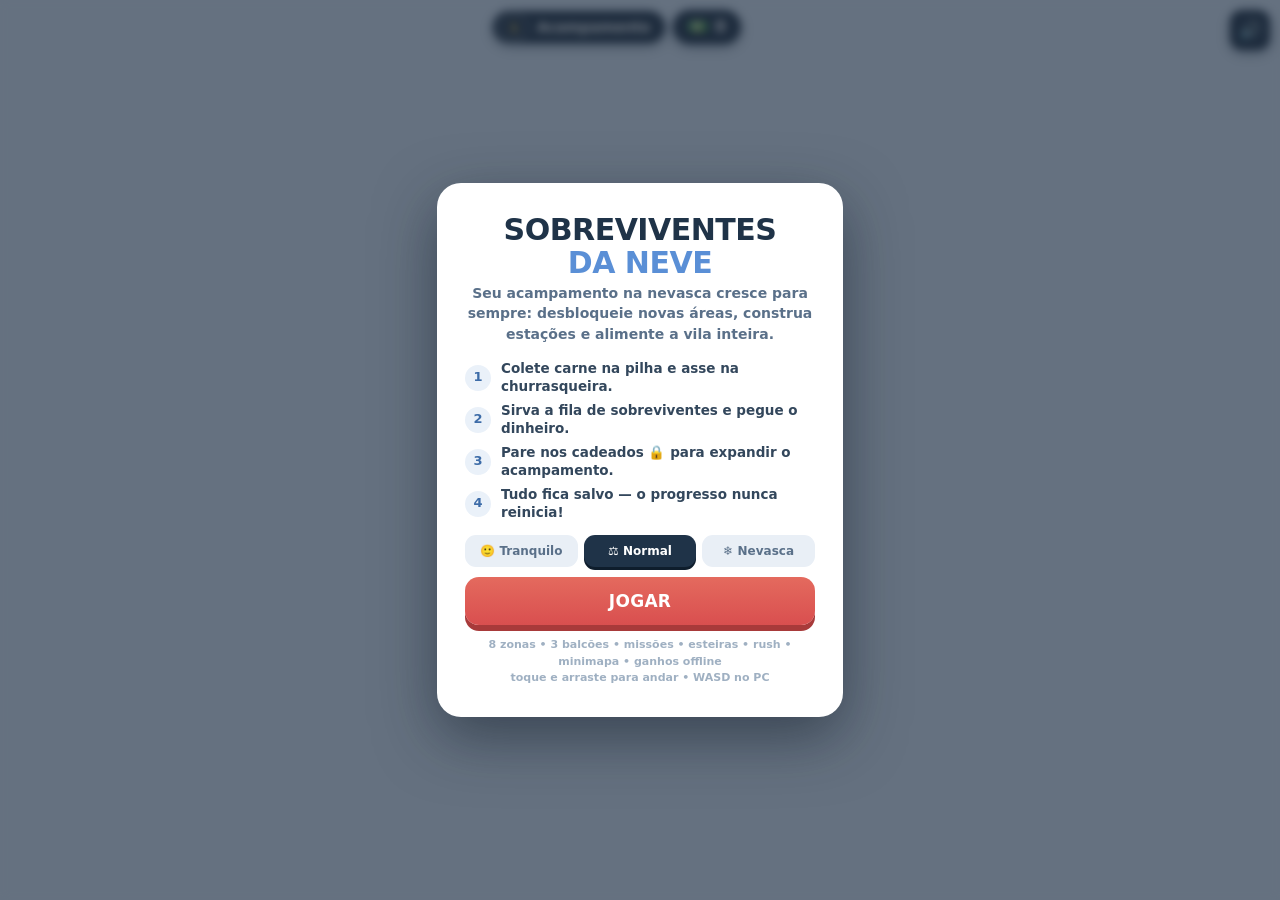
==== commit e09a34a3: "v3: mundo RPG gigante — 8 zonas, 3 balcões, missões, dificuldades e minimapa Expansão que dá destino" ====
--- a/game/index.html
+++ b/game/index.html
@@ -73,6 +73,18 @@
   .hidden{display:none !important;}
   #tinyfoot{margin-top:12px;font-size:11px;color:#9fb0c2;font-weight:600;line-height:1.5;}
   #offGift{font-size:40px;margin-bottom:4px;}
+  #diffRow{display:flex;gap:6px;margin:2px 0 4px;}
+  #diffRow button{flex:1;border:none;border-radius:11px;padding:9px 4px;font-size:12px;
+    font-weight:800;font-family:inherit;cursor:pointer;background:#e9eff6;color:#5a7089;
+    transition:all .12s;}
+  #diffRow button.sel{background:#1f3348;color:#fff;box-shadow:0 3px 0 #0e1d2c;}
+  #quest{position:fixed;left:10px;bottom:calc(64px + env(safe-area-inset-bottom));z-index:10;
+    pointer-events:none;background:rgba(26,42,60,.9);color:#ffd76a;font-weight:800;
+    font-size:12.5px;padding:8px 13px;border-radius:12px;max-width:62vw;
+    box-shadow:0 3px 12px rgba(20,35,52,.4);line-height:1.35;}
+  #mini{position:fixed;top:calc(58px + env(safe-area-inset-top));
+    right:calc(10px + env(safe-area-inset-right));z-index:9;pointer-events:none;
+    border-radius:10px;box-shadow:0 3px 12px rgba(20,35,52,.35);display:none;}
 </style>
 
 <canvas id="game"></canvas>
@@ -91,6 +103,8 @@
   <div class="pill" id="pillMoney"><span class="ico">💵</span><span id="moneyTxt">0</span></div>
 </div>
 <button id="btnSound" aria-label="Som">🔊</button>
+<canvas id="mini" width="116" height="96"></canvas>
+<div id="quest" class="hidden"></div>
 <div id="hint" style="opacity:0">…</div>
 <div id="banner"><div class="big" id="bannerBig"></div><div class="small" id="bannerSmall"></div></div>
 
@@ -104,9 +118,25 @@
       <div><span class="n">3</span>Pare nos cadeados 🔒 para expandir o acampamento.</div>
       <div><span class="n">4</span>Tudo fica salvo — o progresso nunca reinicia!</div>
     </div>
+    <div id="diffRow">
+      <button data-d="facil">🙂 Tranquilo</button>
+      <button data-d="normal" class="sel">⚖️ Normal</button>
+      <button data-d="dificil">❄️ Nevasca</button>
+    </div>
     <button class="bigbtn primary" id="btnPlay">JOGAR</button>
     <button class="bigbtn danger hidden" id="btnReset">Recomeçar do zero</button>
-    <div id="tinyfoot">5 zonas • 40 níveis • esteiras e automação • ondas de rush • ganhos offline<br>toque e arraste para andar • WASD no PC</div>
+    <div id="tinyfoot">8 zonas • 3 balcões • missões • esteiras • rush • minimapa • ganhos offline<br>toque e arraste para andar • WASD no PC</div>
+  </div>
+</div>
+
+<div class="overlay hidden" id="ovPrest">
+  <div class="card">
+    <div id="offGift">🏆</div>
+    <h1 style="font-size:24px">Nova Expedição</h1>
+    <p class="sub">Você conquistou <b>tudo</b>: as 5 zonas, todas as esteiras e melhorias. A nevasca chama para uma nova jornada!<br><br>
+    Partir recomeça o acampamento do zero, mas cada expedição concluída dá <b>+30% de renda para sempre</b>.</p>
+    <button class="bigbtn primary" id="btnPrest">PARTIR ⭐ (+30% permanente)</button>
+    <button class="bigbtn ghost" id="btnStay">Ficar mais um pouco</button>
   </div>
 </div>
 
@@ -204,13 +234,14 @@
 /* ============================================================
    DADOS DO MUNDO — zonas, placas, produtos, níveis
    ============================================================ */
-const WORLD={w:2000,h:1750};
+const WORLD={w:2900,h:2400};
 
 const PRODUCTS={
   carne:{icon:'🍖',price:8},
   sopa:{icon:'🍲',price:14},
   peixe:{icon:'🐟',price:18},
   espeto:{icon:'🍢',price:40},
+  cha:{icon:'🍵',price:30},
 };
 
 const ZONES={
@@ -223,7 +254,23 @@
              gate:{x:790,y:478}},
   festival: {name:'Festival',    rect:[520,1200,1180,380],cost:3200,lvl:9, floor:'#b98d5f',
              gate:{x:880,y:1148}},
+  floresta: {name:'Floresta',    rect:[300,1720,720,560],cost:6000, lvl:13,floor:'#a9c4a0',
+             gate:{x:660,y:1672}},
+  aldeia:   {name:'Aldeia do Norte',rect:[1950,140,780,560],cost:9000,lvl:16,floor:'#c9a271',
+             gate:{x:1908,y:430}},
+  salao:    {name:'Salão Real',  rect:[1950,1500,850,660],cost:15000,lvl:19,floor:'#bfaacf',
+             gate:{x:1908,y:1640}},
 };
+
+/* balcões: cada um com fila, caixa e depósito próprios */
+const COUNTER_DEFS=[
+  {x:1120,y:600, zone:'camp',  spawn:[2020,610], qa:[1252,652], qs:[64,7],  leave:[125,14], mult:1,w:3},
+  {x:2330,y:320, zone:'aldeia',spawn:[2850,290], qa:[2450,380], qs:[44,16], leave:[120,-14],mult:1,w:2},
+  {x:2430,y:1700,zone:'salao', spawn:[2850,1770],qa:[2550,1770],qs:[12,50], leave:[130,8],  mult:2,w:1},
+];
+const serveSpot=def=>[def.x-52,def.y+56];
+const depotSpot=def=>[def.x-34,def.y-46];
+const cashSpot=def=>[def.x,def.y+132];
 
 /* placas de compra: id único p/ o save */
 const PADS=[
@@ -240,12 +287,15 @@
   {id:'grill3', zone:'cozinha',type:'grill',  x:1590,y:880, cost:150,icon:'🔥',label:'Churrasqueira'},
   {id:'gspeed1',zone:'cozinha',type:'gspeed', x:1400,y:1075,cost:180,icon:'♨️',label:'Brasa forte'},
   {id:'helper2',zone:'cozinha',type:'helper', x:1650,y:1075,cost:260,icon:'🧑‍🍳',label:'Ajudante',lvl:3},
+  {id:'belt_sopa',  zone:'cozinha',type:'belt',x:1470,y:980,cost:850, icon:'⚙️',label:'Esteira da sopa',lvl:6},
+  {id:'belt_cozout',zone:'cozinha',type:'belt',x:1320,y:800,cost:1000,icon:'⚙️',label:'Esteira p/ balcão',lvl:7},
   // pesqueiro
   {id:'fgrill1',zone:'pesqueiro',type:'fishgrill',x:1400,y:300,cost:200,icon:'🐟',label:'Grelha de peixe'},
   {id:'fgrill2',zone:'pesqueiro',type:'fishgrill',x:1400,y:520,cost:320,icon:'🐟',label:'Grelha de peixe'},
   {id:'helper3',zone:'pesqueiro',type:'helper',x:1330,y:410, cost:420,icon:'🧑‍🍳',label:'Ajudante',lvl:5},
   {id:'cap2',   zone:'pesqueiro',type:'cap',  x:1780,y:560, cost:260,icon:'🎒',label:'Mochila +3'},
   {id:'belt_fish',zone:'pesqueiro',type:'belt',x:1490,y:360,cost:1200,icon:'⚙️',label:'Esteira de pesca',lvl:8},
+  {id:'belt_fishout',zone:'pesqueiro',type:'belt',x:1290,y:540,cost:1300,icon:'⚙️',label:'Esteira p/ balcão',lvl:9},
   // vila
   {id:'house1', zone:'vila',type:'house',x:560, y:300,cost:320, icon:'⛺',label:'Cabana'},
   {id:'house2', zone:'vila',type:'house',x:770, y:300,cost:520, icon:'⛺',label:'Cabana'},
@@ -259,13 +309,44 @@
   {id:'helper4',zone:'festival',type:'helper',x:1470,y:1370,cost:700,icon:'🧑‍🍳',label:'Ajudante',lvl:11},
   {id:'speed3', zone:'festival',type:'speed', x:760, y:1500,cost:420,icon:'👢',label:'Botas +++'},
   {id:'cap4',   zone:'festival',type:'cap',   x:1120,y:1500,cost:460,icon:'🎒',label:'Mochila +3'},
+  {id:'belt_festa',zone:'festival',type:'belt',x:660,y:1290,cost:2000,icon:'⚙️',label:'Esteira do espetão',lvl:12,reqZone:'pesqueiro'},
+  // floresta
+  {id:'chaleira1',zone:'floresta',type:'chaleira',x:700,y:1880,cost:2800,icon:'🍵',label:'Chaleira',lvl:13},
+  {id:'chaleira2',zone:'floresta',type:'chaleira',x:840,y:1880,cost:3400,icon:'🍵',label:'Chaleira',lvl:14},
+  {id:'belt_ervas',zone:'floresta',type:'belt',x:600,y:1990,cost:2500,icon:'⚙️',label:'Esteira de ervas',lvl:15},
+  {id:'belt_cha',zone:'floresta',type:'belt',x:920,y:2100,cost:3200,icon:'⚙️',label:'Esteira p/ Salão',lvl:19,reqZone:'salao'},
+  {id:'helper5',zone:'floresta',type:'helper',x:900,y:1990,cost:2200,icon:'🧑‍🍳',label:'Ajudante',lvl:15},
+  {id:'cap5',  zone:'floresta',type:'cap',  x:450,y:2200,cost:1200,icon:'🎒',label:'Mochila +3'},
+  {id:'speed4',zone:'floresta',type:'speed',x:570,y:2200,cost:1400,icon:'👢',label:'Botas ★'},
+  // aldeia do norte
+  {id:'house4',zone:'aldeia',type:'house',x:2050,y:300,cost:1800,icon:'⛺',label:'Cabana'},
+  {id:'house5',zone:'aldeia',type:'house',x:2050,y:500,cost:2400,icon:'⛺',label:'Cabana'},
+  {id:'house6',zone:'aldeia',type:'house',x:2210,y:580,cost:3000,icon:'⛺',label:'Cabana'},
+  {id:'helper6',zone:'aldeia',type:'helper',x:2600,y:560,cost:2600,icon:'🧑‍🍳',label:'Ajudante',lvl:17},
+  {id:'cap6',  zone:'aldeia',type:'cap',x:2450,y:620,cost:1600,icon:'🎒',label:'Mochila +3'},
+  {id:'belt_aldeia',zone:'aldeia',type:'belt',x:2150,y:210,cost:3500,icon:'⚙️',label:'Esteira do peixe',lvl:18,reqZone:'pesqueiro'},
+  // salão real
+  {id:'house7',zone:'salao',type:'house',x:2100,y:1620,cost:3000,icon:'🏰',label:'Casarão'},
+  {id:'house8',zone:'salao',type:'house',x:2100,y:1840,cost:4000,icon:'🏰',label:'Casarão'},
+  {id:'helper7',zone:'salao',type:'helper',x:2650,y:1980,cost:4500,icon:'🧑‍🍳',label:'Ajudante',lvl:20},
+  {id:'gspeed3',zone:'salao',type:'gspeed',x:2280,y:2020,cost:3800,icon:'♨️',label:'Brasa real'},
+  {id:'speed5',zone:'salao',type:'speed',x:2500,y:2060,cost:3000,icon:'👢',label:'Botas reais'},
+  {id:'belt_salao',zone:'salao',type:'belt',x:2280,y:1560,cost:4200,icon:'⚙️',label:'Esteira da Cozinha',lvl:20,reqZone:'cozinha'},
 ];
 
 /* esteiras: caminho no mundo + o que transportam */
 const BELT_DEFS={
-  belt_meat:{path:[[440,806],[560,852],[672,880]],rate:2.0,spawn:'rawmeat',feed:['grill','pot']},
-  belt_serve:{path:[[906,868],[1014,782],[1082,606]],rate:0,pickup:205,deliver:'depot'},
+  belt_meat:{path:[[440,806],[560,852],[672,880]],rate:2.0,spawn:'rawmeat',feed:['grill']},
+  belt_serve:{path:[[906,868],[1014,782],[1082,606]],rate:0,pickup:205,deliver:'depot',ct:0},
   belt_fish:{path:[[1546,400],[1478,352],[1432,320]],rate:2.4,spawn:'rawfish',feed:['fishgrill']},
+  belt_sopa:{path:[[410,780],[700,772],[1000,860],[1230,950],[1360,905]],rate:2.6,spawn:'rawmeat',feed:['pot']},
+  belt_cozout:{path:[[1480,850],[1300,720],[1160,650],[1094,618]],rate:0,pickup:205,deliver:'depot',ct:0},
+  belt_fishout:{path:[[1395,415],[1290,540],[1190,600],[1092,590]],rate:0,pickup:205,deliver:'depot',ct:0},
+  belt_festa:{path:[[560,1300],[750,1345],[868,1362]],rate:3.2,spawnAlt:['rawmeat','rawfish'],feedStock:true},
+  belt_ervas:{path:[[560,2020],[660,1965],[700,1930]],rate:2.4,spawn:'ervas',feed:['chaleira']},
+  belt_cha:{path:[[780,1830],[1400,2040],[2000,1900],[2360,1745]],rate:0,pickup:205,deliver:'depot',ct:2},
+  belt_aldeia:{path:[[1500,280],[1900,230],[2240,296]],rate:0,pickup:205,deliver:'depot',ct:1},
+  belt_salao:{path:[[1660,950],[2050,1250],[2300,1550],[2396,1650]],rate:0,pickup:205,deliver:'depot',ct:2},
 };
 for(const b of Object.values(BELT_DEFS)){
   b.segs=[];b.len=0;
@@ -287,15 +368,30 @@
 }
 
 /* armazém: bancada com um compartimento por tipo de item */
-const STORE={y:614,kinds:['rawmeat','rawfish','carne','sopa','peixe','espeto'],cap:20};
-STORE.slotX=i=>562+i*55;
-const KIND_ICON={rawmeat:'🥩',rawfish:'🐟',carne:'🍖',sopa:'🍲',peixe:'🍤',espeto:'🍢'};
+const STORE={y:614,kinds:['rawmeat','rawfish','ervas','carne','sopa','peixe','espeto','cha'],cap:999};
+STORE.slotX=i=>540+i*54;
+const TRASH={x:1014,y:690};                 // lixeira: joga fora o que carrega
+const MONUMENT={x:880,y:760};               // taça da Nova Expedição (prestígio)
+const prestMult=()=>1+0.3*(S&&S.prestige||0);
+function allDone(){
+  return PADS.every(p=>S.bought.includes(p.id))&&
+    Object.keys(ZONES).every(z=>S.zones.includes(z));
+}
+const KIND_ICON={rawmeat:'🥩',rawfish:'🐟',ervas:'🌿',carne:'🍖',sopa:'🍲',peixe:'🍤',espeto:'🍢',cha:'🍵'};
 
 const PILE={x:290,y:800,r:150};             // pilha de carne
 const LAKE={x:1620,y:400,r:150};            // lago congelado
 const HOLE={x:1560,y:430};                  // buraco de pesca
-const COUNTER={x:1120,y:600};               // balcão principal
+const ERVAS={x:450,y:2070,r:115};           // campo de ervas (Floresta)
 const GRILL1={x:710,y:900};                 // churrasqueira inicial (grátis)
+
+/* dificuldade escolhida no menu */
+const DIFFS={
+  facil:  {i:1.35,p:1.35,r:-2,pay:0.9, name:'Tranquilo'},
+  normal: {i:1,   p:1,   r:0, pay:1,   name:'Normal'},
+  dificil:{i:0.72,p:0.78,r:2, pay:1.2, name:'Nevasca'},
+};
+const diff=()=>DIFFS[(S&&S.diff)||'normal'];
 
 /* níveis de acampamento: xp = dinheiro total ganho */
 const XP_LVL=[0];
@@ -310,7 +406,7 @@
 let G=null;   // runtime state
 function freshSave(){
   return {money:0,earned:0,served:0,bought:[],zones:['camp'],store:{},
-    sound:true,last:Date.now(),tut:0};
+    prestige:0,sound:true,last:Date.now(),tut:0};
 }
 function loadSave(){
   try{const s=JSON.parse(localStorage.getItem(SAVE_KEY));
@@ -330,50 +426,56 @@
 function makePot(x,y){return {x,y,kind:'pot',slots:[null,null,null],out:0,outKind:'sopa',cook:4.4,smoke:[]};}
 function makeSkewer(x,y){return {x,y,kind:'skewer',slots:[null,null],out:0,outKind:'espeto',cook:6,
   stock:{rawmeat:0,rawfish:0},smoke:[]};}
+function makeChaleira(x,y){return {x,y,kind:'chaleira',slots:[null,null,null],out:0,outKind:'cha',cook:5,smoke:[]};}
+/* item cru que cada estação consome */
+const STATION_INPUT={grill:'rawmeat',pot:'rawmeat',fishgrill:'rawfish',chaleira:'ervas'};
+function makeCounter(i){return {i,def:COUNTER_DEFS[i],cash:0,bills:[],stock:{},queue:[],autoT:0};}
 
 function rebuildWorld(){
+  // zera pagamentos parciais em memória (essencial após a Nova Expedição)
+  PADS.forEach(p=>{p.paid=0;delete p.deniedT;delete p.drainT;});
+  Object.values(ZONES).forEach(z=>{z.paid=0;delete z.deniedT;delete z.drainT;});
   const g={
     time:0,player:{x:830,y:700,vx:0,vy:0,face:1,items:[],walk:0,breath:0},
-    helpers:[],villagers:[],stations:[],houses:[],belts:[],
-    counter:{cash:0,bills:[],stock:{}},
-    queue:[],leavers:[],custT:3,rushT:55,rushLeft:0,autoServeT:0,
+    helpers:[],villagers:[],stations:[],houses:[],belts:[],counters:[],
+    leavers:[],custT:3,rushT:55,rushLeft:0,
     fx:[],smoke:[],steps:[],flakes:[],
     capBase:5,speedBase:165,gmult:1,beltMult:1,storeBuilt:false,
   };
+  COUNTER_DEFS.forEach((def,i)=>{if(S.zones.includes(def.zone))g.counters.push(makeCounter(i));});
   g.stations.push(makeGrill(GRILL1.x,GRILL1.y));
   for(const pad of PADS){
     if(!S.bought.includes(pad.id))continue;
     applyPad(pad,g,true);
   }
-  // árvores fixas (fora das zonas, da pilha e do lago)
+  // árvores fixas (fora das zonas e das fontes)
   const tr=mulberry(777);
   const blocked=(x,y)=>{
     for(const z of Object.values(ZONES)){const [zx,zy,zw,zh]=z.rect;
       if(x>zx-40&&x<zx+zw+40&&y>zy-80&&y<zy+zh+40)return true;}
     if(dist(x,y,PILE.x,PILE.y)<PILE.r+90)return true;
     if(dist(x,y,LAKE.x,LAKE.y)<LAKE.r+80)return true;
+    if(dist(x,y,ERVAS.x,ERVAS.y)<ERVAS.r+80)return true;
     return false;};
   g.trees=[];
-  for(let t=0;t<400&&g.trees.length<70;t++){
+  for(let t=0;t<700&&g.trees.length<120;t++){
     const x=40+tr()*(WORLD.w-80),y=90+tr()*(WORLD.h-130);
     if(blocked(x,y))continue;
     g.trees.push({x,y,s:.7+tr()*.9});
   }
-  for(let i=0;i<40;i++)g.flakes.push({x:Math.random()*2200,y:Math.random()*1300,
+  for(let i=0;i<48;i++)g.flakes.push({x:Math.random()*3000,y:Math.random()*1300,
     s:.5+Math.random(),v:14+Math.random()*22,ph:Math.random()*TAU});
-  // aldeões decorativos na vila
-  if(S.zones.includes('vila')){
-    const n=1+g.houses.length;
-    for(let i=0;i<n;i++)g.villagers.push(ambientVillager());
-  }
+  // aldeões decorativos nas zonas residenciais
+  for(const h of g.houses)g.villagers.push(ambientVillager(h.zone));
+  if(S.zones.includes('vila'))g.villagers.push(ambientVillager('vila'));
   G=g;
   recomputeStats();
   redrawStatic();
 }
-function ambientVillager(){
-  const r=ZONES.vila.rect;
+function ambientVillager(zone){
+  const r=ZONES[zone&&ZONES[zone]?zone:'vila'].rect;
   return {x:r[0]+60+Math.random()*(r[2]-120),y:r[1]+120+Math.random()*(r[3]-160),
-    tx:0,ty:0,walk:0,face:1,wait:Math.random()*4,items:[],
+    zone:zone||'vila',tx:0,ty:0,walk:0,face:1,wait:Math.random()*4,items:[],
     coat:['#d95555','#c9803f','#7a68c9','#4f9a8a'][Math.floor(Math.random()*4)]};
 }
 function applyPad(pad,g,silent){
@@ -383,8 +485,9 @@
     case 'fishgrill': g.stations.push(makeGrill(pad.x,pad.y,'fishgrill'));break;
     case 'pot': g.stations.push(makePot(pad.x,pad.y));break;
     case 'skewer': g.stations.push(makeSkewer(pad.x,pad.y));break;
-    case 'house': g.houses.push({x:pad.x,y:pad.y});
-      if(!silent)g.villagers.push(ambientVillager());break;
+    case 'chaleira': g.stations.push(makeChaleira(pad.x,pad.y));break;
+    case 'house': g.houses.push({x:pad.x,y:pad.y,zone:pad.zone});
+      if(!silent)g.villagers.push(ambientVillager(pad.zone));break;
     case 'helper': g.helpers.push({x:pad.x,y:pad.y+40,items:[],cap:4,speed:128,
       walk:0,face:1,serveT:0,coat:'#7a68c9'});break;
     case 'belt': g.belts.push({id:pad.id,def:BELT_DEFS[pad.id],items:[],t:1,pickT:0});break;
@@ -414,54 +517,74 @@
 const level=()=>levelFromXp(S.earned);
 const housesN=()=>G?G.houses.length:0;
 /* dificuldade: quanto mais você evolui, mais rápido e exigente fica */
-function custInterval(){return clamp(4.6-level()*0.18-housesN()*0.4,1.1,4.6);}
-function custMax(){return Math.min(11,4+housesN()+Math.floor(level()/2));}
-function custPatience(){return clamp(58-level()*1.2,26,58);}
+function custInterval(){
+  const perCt=Math.max(1,G.counters.length*0.72);
+  return clamp((4.6-level()*0.18-housesN()*0.3)*diff().i/perCt,0.8,4.6);
+}
+function custMax(){return Math.min(11,4+Math.floor(housesN()*0.7)+Math.floor(level()/2));}
+function custPatience(){return clamp(58-level()*1.2,26,58)*diff().p;}
 function custWalkSpd(){return Math.min(180,95+level()*4);}
 function productsAvailable(){
   const list=['carne'];
   if(G.stations.some(s=>s.kind==='pot'))list.push('sopa');
   if(G.stations.some(s=>s.kind==='fishgrill'))list.push('peixe');
   if(G.stations.some(s=>s.kind==='skewer'))list.push('espeto');
+  if(G.stations.some(s=>s.kind==='chaleira'))list.push('cha');
   return list;
 }
 
 /* ============================================================
    CLIENTES
    ============================================================ */
-/* a fila se estende pelo corredor de neve entre o Pesqueiro e a Cozinha */
-function queueSlot(i){return {x:1252+i*64,y:652+i*7};}
+function queueSlot(ct,i){
+  const d=ct.def;
+  return {x:d.qa[0]+i*d.qs[0],y:d.qa[1]+i*d.qs[1]};
+}
 function spawnCustomer(force){
-  if(!force&&G.queue.length>=custMax())return;
-  if(G.queue.length>=13)return;
+  /* sorteia um balcão entre os desbloqueados, pelo peso */
+  const open=G.counters.filter(c=>!force?c.queue.length<custMax():c.queue.length<13);
+  if(!open.length)return;
+  let tw=0;for(const c of open)tw+=c.def.w;
+  let r=Math.random()*tw,ct=open[0];
+  for(const c of open){r-=c.def.w;if(r<=0){ct=c;break;}}
   const avail=productsAvailable();
-  const weights={carne:45,sopa:26,peixe:20,espeto:9};
+  const weights={carne:45,sopa:26,peixe:20,espeto:9,cha:14};
   let tot=0;for(const p of avail)tot+=weights[p];
   let roll=Math.random()*tot,type=avail[0];
   for(const p of avail){roll-=weights[p];if(roll<=0){type=p;break;}}
   const need=1+Math.floor(Math.random()*Math.min(5,1+level()/3));
   const coats=['#d95555','#d95555','#c9803f','#4f9a8a'];
-  G.queue.push({x:1960,y:610+Math.random()*70,walk:0,type,need,got:0,state:'in',
+  ct.queue.push({ci:ct.i,x:ct.def.spawn[0],y:ct.def.spawn[1]+Math.random()*40-20,
+    walk:0,type,need,got:0,state:'in',
     pat:custPatience(),spd:custWalkSpd(),bob:Math.random()*TAU,
     coat:coats[Math.floor(Math.random()*coats.length)]});
 }
+const counterOf=cust=>G.counters.find(c=>c.i===cust.ci);
 /* dá 1 item ao cliente (do jogador, ajudante ou depósito) */
 function giveToCustomer(cust){
   cust.got++;sfx.serve();
   G.fx.push({k:'pop',x:cust.x,y:cust.y-52,t:0,txt:PRODUCTS[cust.type].icon});
   if(cust.got>=cust.need){
-    cust.state='leave';G.queue.shift();G.leavers.push(cust);
+    const ct=counterOf(cust);
+    cust.state='leave';
+    const qi=ct.queue.indexOf(cust);
+    if(qi>=0)ct.queue.splice(qi,1);
+    cust.lv=ct.def.leave;
+    G.leavers.push(cust);
     S.served++;
-    const pay=Math.round(cust.need*PRODUCTS[cust.type].price);
-    G.counter.cash+=pay;
+    S.stats=S.stats||{};S.stats[cust.type]=(S.stats[cust.type]||0)+cust.need;
+    S.ctServed=S.ctServed||[0,0,0];S.ctServed[ct.i]++;
+    const pay=Math.round(cust.need*PRODUCTS[cust.type].price*prestMult()*ct.def.mult*diff().pay);
+    ct.cash+=pay;
     for(let b=0;b<Math.min(7,2+cust.need*2);b++)
-      G.counter.bills.push({x:COUNTER.x-22+Math.random()*40,y:COUNTER.y+120+Math.random()*34,
+      ct.bills.push({x:ct.def.x-22+Math.random()*40,y:ct.def.y+120+Math.random()*34,
         r:Math.random()*1.2-.6});
     G.fx.push({k:'pop',x:cust.x,y:cust.y-66,t:0,txt:'❤️'});
   }
 }
-function tryServe(who){
-  const cust=G.queue[0];
+function tryServe(who,ct){
+  if(!ct)return false;
+  const cust=ct.queue[0];
   if(!cust||cust.state!=='wait')return false;
   const idx=who.items.indexOf(cust.type);
   if(idx<0)return false;
@@ -473,6 +596,20 @@
 /* ============================================================
    AJUDANTES (IA)
    ============================================================ */
+/* estação cuja entrada já é abastecida por uma esteira comprada */
+function beltCoversInput(st){
+  return G.belts.some(b=>{const d=b.def;
+    const end=d.path[d.path.length-1];
+    if(d.feedStock)return st.kind==='skewer'&&dist(st.x,st.y,end[0],end[1])<215;
+    if(!d.feed)return false;
+    return d.feed.includes(st.kind)&&dist(st.x,st.y,end[0],end[1])<215;});
+}
+/* estação cuja saída já é coletada por uma esteira comprada */
+function beltCoversOutput(st){
+  if(st.kind==='skewer')return false;
+  return G.belts.some(b=>{const d=b.def;
+    return d.pickup&&dist(st.x,st.y,d.path[0][0],d.path[0][1])<d.pickup;});
+}
 function helperAI(h,dt){
   const g=G;
   const go=(x,y)=>{const d=dist(h.x,h.y,x,y);
@@ -480,36 +617,135 @@
     h.x+=(x-h.x)/d*h.speed*dt;h.y+=(y-h.y)/d*h.speed*dt;
     h.face=(x-h.x)>0?1:-1;h.walk+=dt*10;return false;};
   const cooked=h.items.filter(it=>PRODUCTS[it]).length;
-  if(cooked>0){ // servir
-    if(go(COUNTER.x-52,COUNTER.y+56)){h.serveT-=dt;
-      if(h.serveT<=0){h.serveT=.32;if(!tryServe(h)){ // ninguém quer: descarta de volta? espera
-        h.serveT=.6;}}}
+  /* guardando sobras no armazém */
+  if(h.task==='stash'&&(h.items.length===0||!g.storeBuilt))h.task=null;
+  if(h.task==='stash'){
+    const kind=h.items[0];
+    const ki=STORE.kinds.indexOf(kind);
+    if(ki<0){h.items.shift();return;}
+    if((S.store[kind]||0)>=STORE.cap){h.task=null;h.stashCd=8;return;}
+    if(go(STORE.slotX(ki),STORE.y+30)){
+      h.serveT-=dt;
+      if(h.serveT<=0){h.serveT=.15;
+        S.store[kind]=(S.store[kind]||0)+1;h.items.shift();}
+    }
     return;
   }
-  const withOut=g.stations.find(s=>s.out>0&&s.kind!=='skewer');
-  if(withOut&&h.items.length===0){
-    if(go(withOut.x,withOut.y+50)){
-      while(withOut.out>0&&h.items.length<h.cap){withOut.out--;h.items.push(withOut.outKind);}}
+  /* buscando pedido no armazém: pega a quantidade certa antes de servir */
+  if(h.task==='fetch'){
+    const kind=h.fetchKind;
+    const fct=g.counters.find(c=>c.i===h.fetchCi);
+    const fr=fct&&fct.queue[0];
+    const need=(fr&&fr.state==='wait'&&fr.type===kind)?fr.need-fr.got:0;
+    const wantN=Math.min(h.cap,Math.max(need,1));
+    if(need<=0||h.items.length>=wantN||(S.store[kind]||0)<=0){h.task=null;return;}
+    const ki=STORE.kinds.indexOf(kind);
+    if(go(STORE.slotX(ki),STORE.y+30)){
+      h.serveT-=dt;
+      if(h.serveT<=0){h.serveT=.15;S.store[kind]--;h.items.push(kind);}
+    }
     return;
+  }
+  if(cooked>0){ // servir no melhor balcão
+    if(!h.serveCt||!g.counters.includes(h.serveCt)||
+       (h.serveCt.queue[0]&&h.serveCt.queue[0].state==='wait'&&!h.items.includes(h.serveCt.queue[0].type)&&h.stuck>1)){
+      // prefere balcão cujo primeiro da fila quer o que ele carrega
+      h.serveCt=g.counters.find(c=>c.queue[0]&&c.queue[0].state==='wait'&&h.items.includes(c.queue[0].type))
+        ||g.counters.find(c=>c.queue.some(q=>q.state==='wait'))
+        ||g.counters[0];
+    }
+    const [svx,svy]=serveSpot(h.serveCt.def);
+    if(go(svx,svy)){h.serveT-=dt;
+      if(h.serveT<=0){h.serveT=.32;
+        if(tryServe(h,h.serveCt)){h.stuck=0;}
+        else{ // cliente da frente não quer: tenta outro balcão, depois guarda
+          h.stuck=(h.stuck||0)+.32;
+          if(h.stuck>3&&g.storeBuilt&&!(h.stashCd>0)){h.stuck=0;h.serveCt=null;h.task='stash';}
+        }}}
+    return;
+  }
+  h.serveCt=null;h.stuck=0;
+  h.stashCd=Math.max(0,(h.stashCd||0)-dt);
+  /* algum balcão quer algo que só existe no armazém? vai buscar */
+  if(g.storeBuilt&&h.items.length===0){
+    for(const ct of g.counters){
+      const front=ct.queue[0];
+      if(!front||front.state!=='wait')continue;
+      const need=front.need-front.got;
+      const avail=S.store[front.type]||0;
+      const stationHasIt=g.stations.some(s=>s.out>0&&s.outKind===front.type&&s.kind!=='skewer');
+      const depotHasIt=(ct.stock[front.type]||0)>0;
+      if(avail>0&&need>0&&!stationHasIt&&!depotHasIt&&
+         !g.helpers.some(o=>o!==h&&o.task==='fetch'&&o.fetchKind===front.type)){
+        h.task='fetch';h.fetchKind=front.type;h.fetchCi=ct.i;return;
+      }
+    }
+  }
+  /* coletar prontos: alvo travado até chegar, prefere estação sem esteira
+     de saída (senão a esteira rouba o item e o ajudante fica indo e voltando) */
+  if(h.items.length===0){
+    if(h.outSt&&h.outSt.out===0)h.outSt=null;
+    if(!h.outSt){
+      let best=null,bd=1e9;
+      for(const st of g.stations){
+        if(st.out<=0||st.kind==='skewer')continue;
+        if(beltCoversOutput(st)&&st.out<4)continue; // deixa para a esteira, salvo acúmulo
+        const d=dist(h.x,h.y,st.x,st.y);
+        if(d<bd){bd=d;best=st;}
+      }
+      h.outSt=best;
+    }
+    if(h.outSt){
+      if(go(h.outSt.x,h.outSt.y+50)){
+        while(h.outSt.out>0&&h.items.length<h.cap){h.outSt.out--;h.items.push(h.outSt.outKind);}
+        h.outSt=null;
+      }
+      return;
+    }
   }
   const raws=h.items.length;
   if(raws>=h.cap)h.hauling=true;      // mochila cheia: hora de transportar
-  if(raws===0)h.hauling=false;
+  if(raws===0){if(h.hauling)h.wantSrc=null;h.hauling=false;h.fullT=0;}
   if(h.hauling){
-    const isFish=h.items[0]==='rawfish';
-    const target=g.stations.find(s=>(isFish?s.kind==='fishgrill':(s.kind==='grill'||s.kind==='pot'))&&s.slots.some(x=>!x));
-    if(!target)return;               // tudo cheio: espera cozinhar
+    const kindMachines={rawmeat:['grill','pot'],rawfish:['fishgrill'],ervas:['chaleira']};
+    const kinds=kindMachines[h.items[0]]||['grill'];
+    const target=g.stations.find(s=>kinds.includes(s.kind)&&s.slots.some(x=>!x));
+    if(!target){                     // tudo cheio: espera um pouco e guarda no armazém
+      h.fullT=(h.fullT||0)+dt;
+      if(h.fullT>3&&g.storeBuilt&&!(h.stashCd>0)){h.fullT=0;h.task='stash';}
+      return;
+    }
+    h.fullT=0;
     if(go(target.x,target.y+50)){
       const si=target.slots.findIndex(x=>!x);
       if(si>=0&&h.items.length){target.slots[si]={t:0};h.items.pop();}}
     return;
   }
-  // colher até encher: escolhe fonte de acordo com estações vazias
-  const needFish=g.stations.some(s=>s.kind==='fishgrill'&&s.slots.some(x=>!x));
-  if(raws===0)h.wantFish=needFish&&Math.random()<.4&&S.zones.includes('pesqueiro');
-  if(h.wantFish){
+  /* colher: só onde nenhuma esteira abastece; decisão fixa por viagem */
+  const needMeat=g.stations.some(s=>(s.kind==='grill'||s.kind==='pot')&&s.slots.some(x=>!x)&&!beltCoversInput(s));
+  const needFish=S.zones.includes('pesqueiro')&&
+    g.stations.some(s=>s.kind==='fishgrill'&&s.slots.some(x=>!x)&&!beltCoversInput(s));
+  const needErvas=S.zones.includes('floresta')&&
+    g.stations.some(s=>s.kind==='chaleira'&&s.slots.some(x=>!x)&&!beltCoversInput(s));
+  if(!needFish&&!needMeat&&!needErvas){
+    if(raws>0){h.hauling=true;return;}
+    // automação cobre tudo: fica de prontidão perto do balcão principal
+    const idx=g.helpers.indexOf(h);
+    go(COUNTER_DEFS[0].x-115-idx*36,COUNTER_DEFS[0].y+125);
+    return;
+  }
+  const okSrc={meat:needMeat,fish:needFish,ervas:needErvas};
+  if(h.wantSrc&&!okSrc[h.wantSrc])h.wantSrc=null;
+  if(h.wantSrc==null){
+    const opts=Object.keys(okSrc).filter(k=>okSrc[k]);
+    h.wantSrc=opts[Math.floor(Math.random()*opts.length)];
+  }
+  if(h.wantSrc==='fish'){
     if(go(HOLE.x,HOLE.y+34)){h.pickT=(h.pickT||0)-dt;
       if(h.pickT<=0){h.pickT=.5;if(h.items.length<h.cap)h.items.push('rawfish');}}
+  }else if(h.wantSrc==='ervas'){
+    if(go(ERVAS.x+ERVAS.r+14,ERVAS.y)){h.pickT=(h.pickT||0)-dt;
+      if(h.pickT<=0){h.pickT=.35;if(h.items.length<h.cap)h.items.push('ervas');}}
   }else{
     if(go(PILE.x+PILE.r+14,PILE.y)){h.pickT=(h.pickT||0)-dt;
       if(h.pickT<=0){h.pickT=.3;if(h.items.length<h.cap)h.items.push('rawmeat');}}
@@ -557,6 +793,12 @@
       if(p.items.length<g.capBase){p.items.push('rawfish');sfx.fish();
         g.fx.push({k:'pop',x:HOLE.x,y:HOLE.y-30,t:0,txt:'🐟'});}}
   }
+  /* campo de ervas */
+  if(S.zones.includes('floresta')&&dist(p.x,p.y,ERVAS.x,ERVAS.y)<ERVAS.r+30){
+    p.herbT=(p.herbT||0)-dt;
+    if(p.herbT<=0){p.herbT=.25;
+      if(p.items.length<g.capBase){p.items.push('ervas');sfx.pick();}}
+  }
   /* estações */
   for(const st of g.stations){
     for(let i=0;i<st.slots.length;i++){
@@ -583,7 +825,7 @@
           if(ri>=0){st.stock[p.items[ri]]++;p.items.splice(ri,1);sfx.drop();}
           else if(st.out>0&&p.items.length<g.capBase){st.out--;p.items.push('espeto');sfx.pick();}
         }else{
-          const want=st.kind==='fishgrill'?'rawfish':'rawmeat';
+          const want=STATION_INPUT[st.kind];
           const ri=p.items.indexOf(want);
           const si=st.slots.findIndex(x=>!x);
           if(ri>=0&&si>=0){p.items.splice(ri,1);st.slots[si]={t:0};sfx.drop();}
@@ -617,22 +859,56 @@
       }
     }
   }
-  /* servir */
-  if(dist(p.x,p.y,COUNTER.x-52,COUNTER.y+56)<66){
-    p.sT=(p.sT||0)-dt;
-    if(p.sT<=0){p.sT=.22;tryServe(p);}
-  }
-  /* pegar dinheiro */
-  if(g.counter.cash>0&&dist(p.x,p.y,COUNTER.x,COUNTER.y+132)<60){
-    const take=g.counter.cash;
-    const prevLvl=level();
-    S.money+=take;S.earned+=take;g.counter.cash=0;g.counter.bills.length=0;
-    sfx.cash();bump();
-    g.fx.push({k:'cash',x:COUNTER.x,y:COUNTER.y+110,t:0,txt:'+'+take});
-    if(level()>prevLvl){sfx.lvl();banner('NÍVEL '+level()+'!','O acampamento está crescendo');
-      const bonus=level()*10;S.money+=bonus;
-      g.fx.push({k:'cash',x:p.x,y:p.y-70,t:0,txt:'bônus +'+bonus});}
-    updateHUD();
+  /* taça da Nova Expedição (aparece quando tudo foi conquistado) */
+  if(allDone()){
+    if(dist(p.x,p.y,MONUMENT.x,MONUMENT.y)<50){
+      if(!p.prestBlock){
+        p.prestT=(p.prestT||0)+dt;
+        if(p.prestT>1){p.prestT=0;p.prestBlock=true;show('ovPrest');}
+      }
+    }else{p.prestT=0;p.prestBlock=false;}
+  }
+  /* lixeira: descarta o que está na mochila */
+  if(p.items.length>0&&dist(p.x,p.y,TRASH.x,TRASH.y)<46){
+    p.trashT=(p.trashT||0)-dt;
+    if(p.trashT<=0){p.trashT=.12;
+      p.items.pop();sfx.drop();
+      g.fx.push({k:'pop',x:TRASH.x,y:TRASH.y-40,t:0,txt:'💨'});
+    }
+  }
+  /* balcões: servir, pegar do depósito e recolher o caixa */
+  for(const ct of g.counters){
+    const [svx,svy]=serveSpot(ct.def);
+    if(dist(p.x,p.y,svx,svy)<66){
+      p.sT=(p.sT||0)-dt;
+      if(p.sT<=0){p.sT=.22;tryServe(p,ct);}
+    }
+    const [dpx,dpy]=depotSpot(ct.def);
+    if(dist(p.x,p.y,dpx,dpy)<56){
+      p.depT=(p.depT||0)-dt;
+      if(p.depT<=0){p.depT=.15;
+        if(p.items.length<g.capBase){
+          const st=ct.stock;
+          let kind=null;
+          const fr=ct.queue[0];
+          if(fr&&fr.state==='wait'&&(st[fr.type]||0)>0)kind=fr.type;
+          else{let mx=0;for(const k in st)if(st[k]>mx){mx=st[k];kind=k;}}
+          if(kind&&st[kind]>0){st[kind]--;p.items.push(kind);sfx.pick();}
+        }
+      }
+    }
+    const [cxx,cxy]=cashSpot(ct.def);
+    if(ct.cash>0&&dist(p.x,p.y,cxx,cxy)<60){
+      const take=ct.cash;
+      const prevLvl=level();
+      S.money+=take;S.earned+=take;ct.cash=0;ct.bills.length=0;
+      sfx.cash();bump();
+      g.fx.push({k:'cash',x:ct.def.x,y:ct.def.y+110,t:0,txt:'+'+take});
+      if(level()>prevLvl){sfx.lvl();banner('NÍVEL '+level()+'!','O acampamento está crescendo');
+        const bonus=level()*10;S.money+=bonus;
+        g.fx.push({k:'cash',x:p.x,y:p.y-70,t:0,txt:'bônus +'+bonus});}
+      updateHUD();
+    }
   }
   /* placas de melhorias */
   for(const pad of PADS){
@@ -681,7 +957,9 @@
             for(let i=0;i<26;i++)g.fx.push({k:'conf',x:gpos.x,y:gpos.y,t:0,
               vx:(Math.random()-.5)*260,vy:-120-Math.random()*160,
               col:['#f4b942','#d95555','#5cb96b','#5a8fd6'][i%4]});
-            if(zid==='vila')g.villagers.push(ambientVillager());
+            if(zid==='vila')g.villagers.push(ambientVillager('vila'));
+            const ci=COUNTER_DEFS.findIndex(d=>d.zone===zid);
+            if(ci>=0)g.counters.push(makeCounter(ci));
             redrawStatic();
           }}
       }
@@ -702,12 +980,14 @@
   }
   /* esteiras */
   for(const belt of g.belts)updateBelt(belt,dt);
-  /* depósito do balcão serve sozinho */
-  g.autoServeT-=dt;
-  if(g.autoServeT<=0){g.autoServeT=0.9;
-    const cu=g.queue[0];
-    if(cu&&cu.state==='wait'&&(g.counter.stock[cu.type]||0)>0){
-      g.counter.stock[cu.type]--;giveToCustomer(cu);}
+  /* depósitos servem sozinhos — qualquer cliente da fila cujo
+     pedido esteja em estoque (não trava se o primeiro quer outra coisa) */
+  for(const ct of g.counters){
+    ct.autoT-=dt;
+    if(ct.autoT<=0){ct.autoT=0.85;
+      const cu=ct.queue.find(c=>c.state==='wait'&&(ct.stock[c.type]||0)>0);
+      if(cu){ct.stock[cu.type]--;giveToCustomer(cu);}
+    }
   }
   /* clientes */
   g.custT-=dt;
@@ -718,27 +998,30 @@
     if(g.rushSpawnT<=0){g.rushSpawnT=0.35;spawnCustomer(true);g.rushLeft--;}}
   if(g.rushT<=0){
     g.rushT=60+Math.random()*45;
-    g.rushLeft=Math.min(8,3+Math.floor(level()/2));
+    g.rushLeft=Math.max(2,Math.min(9,3+Math.floor(level()/2)+diff().r));
     g.rushSpawnT=0;
     sfx.zone();banner('🔔 RUSH!','Uma multidão faminta chegou — corra!');
   }
-  for(let i=g.queue.length-1;i>=0;i--){
-    const cu=g.queue[i];
-    const slot=queueSlot(i);
-    const d=dist(cu.x,cu.y,slot.x,slot.y);
-    const spd=cu.spd||95;
-    if(d>4){cu.x+=(slot.x-cu.x)/d*Math.min(d,spd*dt);cu.y+=(slot.y-cu.y)/d*Math.min(d,spd*dt);
-      cu.walk+=dt*9;cu.state='in';}
-    else cu.state='wait';
-    cu.bob+=dt*3;
-    // paciência: cliente cansado vai embora sem pagar
-    if(cu.state==='wait'){cu.pat-=dt;
-      if(cu.pat<=0){g.queue.splice(i,1);g.leavers.push(cu);
-        g.fx.push({k:'pop',x:cu.x,y:cu.y-60,t:0,txt:'💢'});}}
+  for(const ct of g.counters){
+    for(let i=ct.queue.length-1;i>=0;i--){
+      const cu=ct.queue[i];
+      const slot=queueSlot(ct,i);
+      const d=dist(cu.x,cu.y,slot.x,slot.y);
+      const spd=cu.spd||95;
+      if(d>4){cu.x+=(slot.x-cu.x)/d*Math.min(d,spd*dt);cu.y+=(slot.y-cu.y)/d*Math.min(d,spd*dt);
+        cu.walk+=dt*9;cu.state='in';}
+      else cu.state='wait';
+      cu.bob+=dt*3;
+      // paciência: cliente cansado vai embora sem pagar
+      if(cu.state==='wait'){cu.pat-=dt;
+        if(cu.pat<=0){ct.queue.splice(i,1);cu.lv=ct.def.leave;g.leavers.push(cu);
+          g.fx.push({k:'pop',x:cu.x,y:cu.y-60,t:0,txt:'💢'});}}
+    }
   }
   for(let i=g.leavers.length-1;i>=0;i--){
-    const cu=g.leavers[i];cu.x+=125*dt;cu.y+=14*dt;cu.walk+=dt*10;
-    if(cu.x>WORLD.w+60)g.leavers.splice(i,1);
+    const cu=g.leavers[i];const lv=cu.lv||[125,14];
+    cu.x+=lv[0]*dt;cu.y+=lv[1]*dt;cu.walk+=dt*10;
+    if(cu.x>WORLD.w+60||cu.y<-60||cu.y>WORLD.h+60)g.leavers.splice(i,1);
   }
   /* efeitos */
   for(let i=g.fx.length-1;i>=0;i--){const f=g.fx[i];f.t+=dt;
@@ -758,12 +1041,14 @@
 function updateBelt(belt,dt){
   const g=G,def=belt.def;
   const spd=(95*g.beltMult)/def.len;      // progresso por segundo
-  /* origem: gera itens crus (pilha/pesca) */
-  if(def.spawn){
+  /* origem: gera itens crus (pilha/pesca), alternando tipos se preciso */
+  if(def.spawn||def.spawnAlt){
     belt.t-=dt;
     if(belt.t<=0&&belt.items.length<6&&!belt.items.some(it=>it.p<0.1)){
       belt.t=def.rate/g.beltMult;
-      belt.items.push({p:0,kind:def.spawn});
+      let kind=def.spawn;
+      if(def.spawnAlt){belt.alt=1-(belt.alt||0);kind=def.spawnAlt[belt.alt];}
+      belt.items.push({p:0,kind});
     }
   }
   /* coleta: pega comida pronta das churrasqueiras próximas do início */
@@ -786,13 +1071,19 @@
   /* entrega no fim */
   const first=belt.items[0];
   if(first&&first.p>=1){
+    const [ex,ey]=def.path[def.path.length-1];
     if(def.feed){
-      const [ex,ey]=def.path[def.path.length-1];
       const st=g.stations.find(s=>def.feed.includes(s.kind)&&s.slots.some(x=>!x)&&dist(s.x,s.y,ex,ey)<215);
       if(st){const si=st.slots.findIndex(x=>!x);st.slots[si]={t:0};belt.items.shift();}
+    }else if(def.feedStock){
+      const st=g.stations.find(s=>s.kind==='skewer'&&dist(s.x,s.y,ex,ey)<215&&s.stock[first.kind]<6);
+      if(st){st.stock[first.kind]++;belt.items.shift();}
     }else if(def.deliver==='depot'){
-      const tot=Object.values(g.counter.stock).reduce((a,b)=>a+b,0);
-      if(tot<12){g.counter.stock[first.kind]=(g.counter.stock[first.kind]||0)+1;belt.items.shift();}
+      const ct=g.counters.find(c=>c.i===(def.ct||0));
+      if(ct){
+        const tot=Object.values(ct.stock).reduce((a,b)=>a+b,0);
+        if(tot<20){ct.stock[first.kind]=(ct.stock[first.kind]||0)+1;belt.items.shift();}
+      }
     }
   }
 }
@@ -802,13 +1093,23 @@
   const g=G,p=g.player;
   if(hintOverride){hintOverride.t-=1/60;
     if(hintOverride.t>0){setHint(hintOverride.msg,null);return;}hintOverride=null;}
-  const raw=p.items.filter(i=>i==='rawmeat'||i==='rawfish').length;
+  const RAWS=['rawmeat','rawfish','ervas'];
+  const raw=p.items.filter(i=>RAWS.includes(i)).length;
   const cooked=p.items.length-raw;
-  const waiting=g.queue.some(q=>q.state==='wait');
-  if(g.counter.cash>0){setHint('Pegue o dinheiro! 💵',{x:COUNTER.x,y:COUNTER.y+132});return;}
-  if(cooked>0&&waiting){setHint('Sirva a fila!',{x:COUNTER.x-52,y:COUNTER.y+56});return;}
-  /* mochila cheia de coisa que o cliente da frente não quer? guarde */
-  const front=g.queue[0];
+  /* caixa com dinheiro (o mais próximo) */
+  let cashCt=null,cd=1e9;
+  for(const ct of g.counters)if(ct.cash>0){
+    const d=dist(p.x,p.y,ct.def.x,ct.def.y);if(d<cd){cd=d;cashCt=ct;}}
+  if(cashCt){const [cx,cy]=cashSpot(cashCt.def);
+    setHint('Pegue o dinheiro! 💵',{x:cx,y:cy});return;}
+  /* servir: balcão cujo primeiro da fila quer o que você tem */
+  const matchCt=g.counters.find(c=>c.queue[0]&&c.queue[0].state==='wait'&&
+    p.items.includes(c.queue[0].type));
+  if(matchCt){const [sx,sy]=serveSpot(matchCt.def);
+    setHint('Sirva a fila!',{x:sx,y:sy});return;}
+  const waitCt=g.counters.find(c=>c.queue.some(q=>q.state==='wait'));
+  const front=waitCt&&waitCt.queue[0];
+  /* mochila cheia de coisa que ninguém quer? guarde */
   if(g.storeBuilt&&front&&front.state==='wait'&&p.items.length>=g.capBase&&
      !p.items.includes(front.type)){
     const k=STORE.kinds.indexOf(p.items[0]);
@@ -818,14 +1119,18 @@
      (S.store[front.type]||0)>0&&p.items.length<g.capBase){
     setHint('Tem '+PRODUCTS[front.type].icon+' guardado — retire!',
       {x:STORE.slotX(STORE.kinds.indexOf(front.type)),y:STORE.y});return;}
+  if(cooked>0&&front){const [sx,sy]=serveSpot(waitCt.def);
+    setHint('Sirva a fila!',{x:sx,y:sy});return;}
   const withOut=g.stations.find(s=>s.out>0);
   if(withOut&&cooked===0&&p.items.length<g.capBase){
     setHint('Comida pronta — pegue!',{x:withOut.x,y:withOut.y});return;}
   if(raw>0){
-    const isFish=p.items.includes('rawfish');
-    const st=g.stations.find(s=>(isFish?(s.kind==='fishgrill'||s.kind==='skewer'):(s.kind!=='fishgrill'))&&
+    const kindMachines={rawmeat:['grill','pot','skewer'],rawfish:['fishgrill','skewer'],ervas:['chaleira']};
+    const rk=p.items.find(i=>RAWS.includes(i));
+    const st=g.stations.find(s=>kindMachines[rk].includes(s.kind)&&
       (s.kind==='skewer'||s.slots.some(x=>!x)));
-    if(st){setHint(st.kind==='pot'?'Leve à panela':'Leve à grelha',{x:st.x,y:st.y});return;}}
+    if(st){setHint(st.kind==='pot'?'Leve à panela':
+      st.kind==='chaleira'?'Leve à chaleira':'Leve à grelha',{x:st.x,y:st.y});return;}}
   // próxima expansão / compra
   const zone=Object.entries(ZONES).find(([id,z])=>id!=='camp'&&!S.zones.includes(id)&&
     level()>=z.lvl&&S.money>=(z.cost-(z.paid||0))*0.9);
@@ -834,6 +1139,7 @@
     (!pd.lvl||level()>=pd.lvl)&&(!pd.reqZone||S.zones.includes(pd.reqZone))&&
     S.money>=pd.cost-(pd.paid||0));
   if(pad){setHint('Compre: '+pad.label,{x:pad.x,y:pad.y});return;}
+  if(allDone()){setHint('🏆 Tudo conquistado! Toque a taça',{x:MONUMENT.x,y:MONUMENT.y-30});return;}
   if(p.items.length<g.capBase){setHint('Colete carne na pilha',{x:PILE.x+PILE.r,y:PILE.y});return;}
   setHint('',null);
 }
@@ -841,6 +1147,99 @@
 function setHint(msg,target){
   hintTarget=target;
   if(msg!==hintMsg){hintMsg=msg;hintEl.textContent=msg;hintEl.style.opacity=msg?1:0;}
+}
+
+/* ---------------- missões (vibe RPG) ---------------- */
+const QUESTS=[
+  {d:'Sirva 10 clientes',k:'served',n:10,r:60},
+  {d:'Compre a 2ª churrasqueira',k:'buy',id:'grill2',r:80},
+  {d:'Construa o Armazém',k:'buy',id:'store',r:100},
+  {d:'Desbloqueie a Cozinha',k:'zone',id:'cozinha',r:150},
+  {d:'Sirva 15 sopas',k:'type',t:'sopa',n:15,r:200},
+  {d:'Contrate um ajudante',k:'buyType',t:'helper',r:220},
+  {d:'Desbloqueie o Pesqueiro',k:'zone',id:'pesqueiro',r:300},
+  {d:'Sirva 20 peixes',k:'type',t:'peixe',n:20,r:380},
+  {d:'Desbloqueie a Vila',k:'zone',id:'vila',r:500},
+  {d:'Construa 3 cabanas',k:'buyCount',t:'house',n:3,r:650},
+  {d:'Instale 2 esteiras',k:'buyCount',t:'belt',n:2,r:800},
+  {d:'Desbloqueie o Festival',k:'zone',id:'festival',r:1000},
+  {d:'Sirva 10 espetões',k:'type',t:'espeto',n:10,r:1300},
+  {d:'Desbloqueie a Floresta',k:'zone',id:'floresta',r:1800},
+  {d:'Sirva 20 chás',k:'type',t:'cha',n:20,r:2200},
+  {d:'Desbloqueie a Aldeia do Norte',k:'zone',id:'aldeia',r:2800},
+  {d:'Construa 6 casas',k:'buyCount',t:'house',n:6,r:3200},
+  {d:'Desbloqueie o Salão Real',k:'zone',id:'salao',r:4500},
+  {d:'Sirva 30 clientes no Salão Real',k:'ct',ci:2,n:30,r:6000},
+];
+function questDef(i){
+  if(i<QUESTS.length)return QUESTS[i];
+  const k=i-QUESTS.length;
+  return {d:'Sirva '+(120+k*80)+' clientes',k:'served',n:120+k*80,r:3000+k*1500};
+}
+function questBase(q){
+  return q.k==='served'?S.served:
+         q.k==='earned'?S.earned:
+         q.k==='type'?(S.stats[q.t]||0):
+         q.k==='ct'?(S.ctServed[q.ci]||0):0;
+}
+function questProg(q){
+  switch(q.k){
+    case 'served':return S.served-S.qb;
+    case 'earned':return S.earned-S.qb;
+    case 'type':return (S.stats[q.t]||0)-S.qb;
+    case 'ct':return (S.ctServed[q.ci]||0)-S.qb;
+    case 'zone':return S.zones.includes(q.id)?1:0;
+    case 'buy':return S.bought.includes(q.id)?1:0;
+    case 'buyType':return PADS.some(p=>p.type===q.t&&S.bought.includes(p.id))?1:0;
+    case 'buyCount':return PADS.filter(p=>p.type===q.t&&S.bought.includes(p.id)).length;
+  }
+  return 0;
+}
+const questN=q=>q.n||1;
+function checkQuest(){
+  if(!S||!G)return;
+  const q=questDef(S.qi);
+  if(questProg(q)>=questN(q)){
+    S.money+=q.r;
+    sfx.lvl();banner('📜 MISSÃO CUMPRIDA!','+💵 '+q.r+' — '+q.d);
+    G.fx.push({k:'cash',x:G.player.x,y:G.player.y-80,t:0,txt:'+'+q.r});
+    S.qi++;S.qb=questBase(questDef(S.qi));
+    persist();updateHUD();
+  }
+  const q2=questDef(S.qi);
+  const el=$('quest');
+  el.classList.remove('hidden');
+  const p2=Math.min(questProg(q2),questN(q2));
+  el.textContent='📜 '+q2.d+(questN(q2)>1?' — '+p2+'/'+questN(q2):'');
+}
+
+/* ---------------- minimapa ---------------- */
+const mini=document.getElementById('mini');
+const mctx=mini.getContext('2d');
+function drawMini(){
+  if(!G){mini.style.display='none';return;}
+  mini.style.display='block';
+  const sc=116/WORLD.w;
+  mctx.fillStyle='rgba(22,38,58,.9)';
+  mctx.fillRect(0,0,116,96);
+  for(const [zid,z] of Object.entries(ZONES)){
+    const [x,y,w,h]=z.rect;
+    if(S.zones.includes(zid)){
+      mctx.fillStyle=z.floor;mctx.globalAlpha=.92;
+      mctx.fillRect(x*sc,y*sc,w*sc,h*sc);mctx.globalAlpha=1;
+    }else{
+      mctx.strokeStyle='rgba(140,170,200,.55)';mctx.lineWidth=1;
+      mctx.strokeRect(x*sc,y*sc,w*sc,h*sc);
+    }
+  }
+  mctx.fillStyle='#f08a90';mctx.beginPath();mctx.arc(PILE.x*sc,PILE.y*sc,3,0,TAU);mctx.fill();
+  mctx.fillStyle='#a8cbe4';mctx.beginPath();mctx.arc(LAKE.x*sc,LAKE.y*sc,3,0,TAU);mctx.fill();
+  mctx.fillStyle='#5faa64';mctx.beginPath();mctx.arc(ERVAS.x*sc,ERVAS.y*sc,3,0,TAU);mctx.fill();
+  mctx.fillStyle='#ffd76a';
+  for(const ct of G.counters)mctx.fillRect(ct.def.x*sc-2,ct.def.y*sc-2,4,4);
+  const pl=.5+.5*Math.sin(performance.now()/300);
+  mctx.fillStyle='#ffffff';
+  mctx.beginPath();mctx.arc(G.player.x*sc,G.player.y*sc,2.2+pl,0,TAU);mctx.fill();
 }
 
 /* ---------------- HUD ---------------- */
@@ -856,8 +1255,9 @@
   const cur=S.earned-XP_LVL[lvl-1];
   const need=(XP_LVL[lvl]||XP_LVL[lvl-1]+1)-XP_LVL[lvl-1];
   $('xpArc').style.strokeDashoffset=94.2*(1-clamp(cur/need,0,1));
-  const zn=S.zones.length;
-  $('lvlTxt').textContent='Nível '+lvl+' • '+zn+'/5 zonas';
+  const zn=S.zones.length,zt=Object.keys(ZONES).length;
+  $('lvlTxt').textContent='Nível '+lvl+' • '+zn+'/'+zt+' zonas'+
+    (S.prestige>0?' • ⭐'+S.prestige:'');
 }
 let bannerT=null;
 function banner(big,small){
@@ -865,11 +1265,29 @@
   const b=$('banner');b.classList.add('on');
   clearTimeout(bannerT);bannerT=setTimeout(()=>b.classList.remove('on'),2600);
 }
-function show(id){['ovMenu','ovGift'].forEach(o=>$(o).classList.add('hidden'));
+function show(id){['ovMenu','ovGift','ovPrest'].forEach(o=>$(o).classList.add('hidden'));
   if(id)$(id).classList.remove('hidden');}
+$('btnStay').addEventListener('click',()=>show(null));
+$('btnPrest').addEventListener('click',()=>{
+  const stars=(S.prestige||0)+1;
+  S=Object.assign(freshSave(),{prestige:stars,sound:soundOn,diff:S.diff});
+  S.stats={};S.ctServed=[0,0,0];S.qi=0;S.qb=0;
+  persist();rebuildWorld();updateHUD();show(null);
+  sfx.zone();
+  banner('NOVA EXPEDIÇÃO ⭐'+stars,'+'+(stars*30)+'% de renda permanente!');
+});
 
 /* ---------------- boot / menu ---------------- */
 const existing=loadSave();
+let diffChoice=(existing&&existing.diff)||'normal';
+document.querySelectorAll('#diffRow button').forEach(b=>{
+  b.classList.toggle('sel',b.dataset.d===diffChoice);
+  b.addEventListener('click',()=>{
+    diffChoice=b.dataset.d;
+    document.querySelectorAll('#diffRow button').forEach(o=>
+      o.classList.toggle('sel',o===b));
+  });
+});
 if(existing){
   $('btnPlay').textContent='CONTINUAR — NÍVEL '+levelFromXp(existing.earned);
   $('btnReset').classList.remove('hidden');
@@ -882,13 +1300,17 @@
 $('btnGift').addEventListener('click',()=>{show(null);});
 function startGame(save){
   S=save;S.store=S.store||{};soundOn=S.sound!==false;
+  S.stats=S.stats||{};S.ctServed=S.ctServed||[0,0,0];
+  S.diff=diffChoice;
+  if(S.qi==null){S.qi=0;S.qb=0;}
+  if(S.qb==null)S.qb=questBase(questDef(S.qi));
   $('btnSound').textContent=soundOn?'🔊':'🔇';
   rebuildWorld();updateHUD();show(null);
   // ganhos offline
   const mins=(Date.now()-(S.last||Date.now()))/60000;
   const helpers=G.helpers.length;
   if(mins>2&&(helpers>0||G.belts.length>0)){
-    const perMin=(helpers*20+G.belts.length*14)*(1+0.06*level());
+    const perMin=(helpers*20+G.belts.length*14)*(1+0.06*level())*prestMult();
     const gain=Math.round(Math.min(perMin*mins,perMin*120));
     if(gain>=20){
       S.money+=gain;S.earned+=gain;updateHUD();persist();
@@ -975,9 +1397,45 @@
   if(S.zones.includes('pesqueiro')){rr(c,1180,430,84,86,24);c.fill();}
   if(S.zones.includes('vila')){rr(c,760,442,86,76,24);c.fill();}
   if(S.zones.includes('festival')){rr(c,846,1082,86,116,24);c.fill();}
+  if(S.zones.includes('floresta')){rr(c,620,1582,86,136,24);c.fill();}
+  if(S.zones.includes('aldeia')){rr(c,1852,380,96,96,24);c.fill();}
+  if(S.zones.includes('salao')){rr(c,1852,1590,96,96,24);c.fill();}
 
   /* pilha de carne */
   drawMeatPileStatic(c);
+
+  /* campo de ervas da Floresta */
+  {
+    const {x,y,r}=ERVAS;
+    c.fillStyle='rgba(90,130,90,.2)';
+    c.beginPath();c.ellipse(x,y+r*0.3,r*1.1,r*0.5,0,0,TAU);c.fill();
+    const er=mulberry(64);
+    for(let ring=4;ring>=0;ring--){
+      const rr2=r*(0.3+ring*0.17),n=5+ring*6;
+      for(let i=0;i<n;i++){
+        const a=(i/n)*TAU+ring*.7;
+        const bx=x+Math.cos(a)*rr2*(0.85+er()*0.25);
+        const by=y+Math.sin(a)*rr2*0.58-(4-ring)*8;
+        const s=10+er()*8;
+        c.fillStyle=er()<.5?'#5faa64':'#4d8a52';
+        c.beginPath();c.arc(bx,by,s,0,TAU);c.fill();
+        c.fillStyle='#79c27e';
+        c.beginPath();c.arc(bx-s*0.3,by-s*0.3,s*0.55,0,TAU);c.fill();
+        if(er()<.6){c.fillStyle='#d95555';
+          c.beginPath();c.arc(bx+s*0.3,by-s*0.2,2.4,0,TAU);c.fill();}
+      }
+    }
+    c.strokeStyle='#5faa64';c.lineWidth=5;c.setLineDash([10,8]);
+    c.beginPath();c.ellipse(x,y+8,r+30,(r+30)*0.62,0,0,TAU);c.stroke();
+    c.setLineDash([]);
+  }
+  /* tapete real do Salão */
+  if(S.zones.includes('salao')){
+    c.fillStyle='#b03a4a';
+    rr(c,1985,1660,430,80,16);c.fill();
+    c.strokeStyle='#ffd76a';c.lineWidth=4;
+    rr(c,1995,1670,410,60,12);c.stroke();
+  }
 
   /* lago congelado */
   if(true){
@@ -1018,9 +1476,14 @@
     gaps.push({side:'n',from:250,to:390});   // vila
     gaps.push({side:'s',from:330,to:470});   // festival
   }else if(zid==='cozinha'){gaps.push({side:'w',from:120,to:260});gaps.push({side:'n',from:200,to:330});}
-  else if(zid==='pesqueiro'){gaps.push({side:'w',from:230,to:360});gaps.push({side:'s',from:200,to:330});}
+  else if(zid==='pesqueiro'){gaps.push({side:'w',from:230,to:360});gaps.push({side:'s',from:200,to:330});
+    gaps.push({side:'e',from:60,to:200});}
   else if(zid==='vila'){gaps.push({side:'s',from:320,to:460});}
-  else if(zid==='festival'){gaps.push({side:'n',from:300,to:440});}
+  else if(zid==='festival'){gaps.push({side:'n',from:300,to:440});gaps.push({side:'s',from:80,to:220});}
+  else if(zid==='floresta'){gaps.push({side:'n',from:290,to:430});}
+  else if(zid==='aldeia'){gaps.push({side:'w',from:230,to:360});gaps.push({side:'e',from:120,to:300});
+    gaps.push({side:'s',from:440,to:580});}
+  else if(zid==='salao'){gaps.push({side:'w',from:80,to:220});gaps.push({side:'e',from:200,to:340});}
   const inGap=(side,off)=>gaps.some(g=>g.side===side&&off>g.from&&off<g.to);
   const post=(px,py)=>{
     c.fillStyle='rgba(120,90,55,.3)';
@@ -1159,8 +1622,8 @@
   c.beginPath();c.arc(x+28,y-4,8,0,TAU);c.stroke();
   c.beginPath();c.moveTo(x+20,y-4);c.lineTo(x+36,y-4);c.moveTo(x+28,y-12);c.lineTo(x+28,y+4);c.stroke();
 }
-function drawCounterStatic(c){
-  const {x,y}=COUNTER;
+function drawCounterStatic(c,ct){
+  const {x,y}=ct.def;
   c.fillStyle='rgba(110,80,50,.25)';
   c.beginPath();c.ellipse(x,y+70,46,78,0,0,TAU);c.fill();
   // corpo do balcão
@@ -1231,11 +1694,15 @@
   for(const tree of g.trees)ents.push({y:tree.y,d:()=>drawTreeStatic(ctx,tree.x,tree.y,tree.s)});
   for(const h of g.houses)ents.push({y:h.y+32,d:()=>drawHouseStatic(ctx,h.x,h.y)});
   if(g.storeBuilt)ents.push({y:STORE.y+18,d:()=>drawStore(t)});
+  ents.push({y:TRASH.y+6,d:()=>drawTrash(t)});
+  if(allDone())ents.push({y:MONUMENT.y+10,d:()=>drawMonument(t)});
   for(const st of g.stations)ents.push({y:st.y,d:()=>drawStation(st,t)});
-  ents.push({y:COUNTER.y+40,d:()=>{drawCounterStatic(ctx);drawCounterDyn(t);}});
+  for(const ct of g.counters){
+    ents.push({y:ct.def.y+40,d:()=>{drawCounterStatic(ctx,ct);drawCounterDyn(ct,t);}});
+    for(const cu of ct.queue)ents.push({y:cu.y,d:()=>{drawPerson(cu,cu.coat,'#f6f1ea',false,t);drawBubble(cu);}});
+  }
   ents.push({y:g.player.y,d:()=>drawPerson(g.player,'#5a8fd6','#eef4fb',true,t)});
   for(const h of g.helpers)ents.push({y:h.y,d:()=>drawPerson(h,h.coat,'#efeafa',true,t)});
-  for(const cu of g.queue)ents.push({y:cu.y,d:()=>{drawPerson(cu,cu.coat,'#f6f1ea',false,t);drawBubble(cu);}});
   for(const cu of g.leavers)ents.push({y:cu.y,d:()=>drawPerson(cu,cu.coat,'#f6f1ea',false,t)});
   for(const v of g.villagers)ents.push({y:v.y,d:()=>drawPerson(v,v.coat,'#f6f1ea',false,t)});
   ents.sort((a,b)=>a.y-b.y);
@@ -1309,16 +1776,7 @@
   /* itens transportados */
   for(const it of belt.items){
     const [x,y]=beltPoint(def,it.p);
-    if(it.kind==='rawmeat')drawSteakS(ctx,x,y-6,9,0.2);
-    else if(it.kind==='rawfish'){
-      ctx.fillStyle='#8fb8d8';
-      ctx.beginPath();ctx.ellipse(x,y-6,10,5,0.1,0,TAU);ctx.fill();
-      ctx.fillStyle='#8fb8d8';
-      ctx.beginPath();ctx.moveTo(x+9,y-6);ctx.lineTo(x+14,y-9);ctx.lineTo(x+14,y-3);ctx.closePath();ctx.fill();}
-    else if(it.kind==='carne')drawSteakCooked(x,y-6,9);
-    else if(it.kind==='peixe')drawFishCooked(x,y-6);
-    else if(it.kind==='sopa'){ctx.fillStyle='#e8a84f';
-      ctx.beginPath();ctx.ellipse(x,y-6,9,5.5,0,0,TAU);ctx.fill();}
+    drawItem(it.kind,x,y-6,9);
   }
   ctx.restore();
 }
@@ -1377,7 +1835,52 @@
 function drawStation(st,t){
   if(st.kind==='pot')return drawPot(st,t);
   if(st.kind==='skewer')return drawSkewer(st,t);
+  if(st.kind==='chaleira')return drawChaleira(st,t);
   drawGrill(st,t);
+}
+function drawChaleira(ch,t){
+  const {x,y}=ch;
+  fireGlow(x,y+6,60,t);
+  ctx.fillStyle='rgba(110,80,50,.26)';
+  ctx.beginPath();ctx.ellipse(x,y+22,42,13,0,0,TAU);ctx.fill();
+  // fogueira
+  ctx.strokeStyle='#8a5a30';ctx.lineWidth=6;ctx.lineCap='round';
+  ctx.beginPath();ctx.moveTo(x-16,y+16);ctx.lineTo(x+16,y+10);ctx.moveTo(x-16,y+10);ctx.lineTo(x+16,y+16);ctx.stroke();
+  ctx.lineCap='butt';
+  const gl=.5+.5*Math.sin(t*7+1);
+  ctx.fillStyle=`rgba(255,${140+gl*70|0},60,.85)`;
+  ctx.beginPath();ctx.arc(x,y+8,6+gl*3,0,TAU);ctx.fill();
+  // chaleira de cobre
+  ctx.fillStyle=vgrad(ctx,x,y-30,y+2,'#d9925a','#a8663a');
+  ctx.beginPath();ctx.ellipse(x,y-12,24,16,0,0,TAU);ctx.fill();
+  ctx.fillStyle='#e8ab72';
+  ctx.beginPath();ctx.ellipse(x-6,y-17,9,6,0.4,0,TAU);ctx.fill();
+  // bico
+  ctx.strokeStyle='#a8663a';ctx.lineWidth=6;
+  ctx.beginPath();ctx.moveTo(x+20,y-14);ctx.quadraticCurveTo(x+32,y-20,x+33,y-30);ctx.stroke();
+  // alça e tampa
+  ctx.strokeStyle='#7c4a28';ctx.lineWidth=4;
+  ctx.beginPath();ctx.arc(x,y-26,12,Math.PI*1.05,Math.PI*1.95);ctx.stroke();
+  ctx.fillStyle='#7c4a28';
+  ctx.beginPath();ctx.arc(x,y-28,4,0,TAU);ctx.fill();
+  // vapor quando cozinhando
+  if(ch.slots.some(s=>s)){
+    for(let i=0;i<2;i++){
+      const ph=(t*1.1+i*0.5)%1;
+      ctx.fillStyle='rgba(240,246,252,'+(0.7*(1-ph))+')';
+      ctx.beginPath();ctx.arc(x+33+Math.sin(ph*6)*3,y-34-ph*20,3+ph*4,0,TAU);ctx.fill();}
+  }
+  ch.slots.forEach((sl,i)=>{
+    if(!sl)return;
+    const pr=clamp(sl.t/ch.cook,0,1);
+    ctx.fillStyle='rgba(20,32,46,.45)';rr(ctx,x-22+i*16,y-48,13,5.5,3);ctx.fill();
+    ctx.fillStyle='#8fd98a';rr(ctx,x-22+i*16,y-48,13*pr,5.5,3);ctx.fill();
+  });
+  if(ch.out>0){
+    for(let i=0;i<Math.min(ch.out,6);i++)drawItem('cha',x+50,y+2-i*9,9);
+    ctx.font='900 13px system-ui';ctx.textAlign='center';ctx.fillStyle='#1f3348';
+    ctx.fillText('×'+ch.out,x+50,y-8-Math.min(ch.out,6)*9);
+  }
 }
 function fireGlow(x,y,r,t){
   const gl=.6+.4*Math.sin(t*5+x);
@@ -1444,6 +1947,55 @@
     }
     ctx.font='900 13px system-ui';ctx.textAlign='center';ctx.fillStyle='#1f3348';
     ctx.fillText('×'+gr.out,x+70,y-Math.min(gr.out,8)*7-8);
+  }
+}
+/* desenho unificado de um item do jogo */
+function drawItem(kind,x,y,s){
+  s=s||9;
+  switch(kind){
+    case 'rawmeat':drawSteakS(ctx,x,y,s,0.15);break;
+    case 'rawfish':
+      ctx.fillStyle='#8fb8d8';
+      ctx.beginPath();ctx.ellipse(x,y,s+1,s*0.5,0.1,0,TAU);ctx.fill();
+      ctx.fillStyle='#aecfe8';
+      ctx.beginPath();ctx.ellipse(x-2,y-1,s*0.5,s*0.24,0.1,0,TAU);ctx.fill();
+      ctx.fillStyle='#8fb8d8';
+      ctx.beginPath();ctx.moveTo(x+s,y);ctx.lineTo(x+s+5,y-3.5);ctx.lineTo(x+s+5,y+3.5);ctx.closePath();ctx.fill();
+      break;
+    case 'ervas':
+      ctx.strokeStyle='#4d8a52';ctx.lineWidth=2;
+      ctx.beginPath();ctx.moveTo(x,y+5);ctx.lineTo(x,y-4);
+      ctx.moveTo(x,y);ctx.lineTo(x-4,y-4);ctx.moveTo(x,y)      ;ctx.lineTo(x+4,y-4);ctx.stroke();
+      ctx.fillStyle='#5faa64';
+      ctx.beginPath();ctx.arc(x,y-6,3.4,0,TAU);ctx.fill();
+      ctx.beginPath();ctx.arc(x-5,y-5,2.6,0,TAU);ctx.fill();
+      ctx.beginPath();ctx.arc(x+5,y-5,2.6,0,TAU);ctx.fill();
+      ctx.fillStyle='#d95555';
+      ctx.beginPath();ctx.arc(x+2,y-7,1.5,0,TAU);ctx.fill();
+      break;
+    case 'carne':drawSteakCooked(x,y,s);break;
+    case 'peixe':drawFishCooked(x,y);break;
+    case 'sopa':
+      ctx.fillStyle='#e8a84f';
+      ctx.beginPath();ctx.ellipse(x,y,s,s*0.6,0,0,TAU);ctx.fill();
+      ctx.strokeStyle='#d9d2c4';ctx.lineWidth=2;
+      ctx.beginPath();ctx.ellipse(x,y,s+1.5,s*0.7,0,0,TAU);ctx.stroke();
+      break;
+    case 'espeto':
+      ctx.strokeStyle='#e6d3ae';ctx.lineWidth=2.5;
+      ctx.beginPath();ctx.moveTo(x,y+5);ctx.lineTo(x,y-7);ctx.stroke();
+      ctx.fillStyle='#b4623a';
+      ctx.beginPath();ctx.ellipse(x,y-1,s*0.66,s*0.5,0,0,TAU);ctx.fill();
+      break;
+    case 'cha':
+      ctx.fillStyle='#f2f5f8';
+      ctx.beginPath();ctx.moveTo(x-6,y-4);ctx.lineTo(x+6,y-4);ctx.lineTo(x+4,y+4);ctx.lineTo(x-4,y+4);
+      ctx.closePath();ctx.fill();
+      ctx.strokeStyle='#c9d4de';ctx.lineWidth=2;
+      ctx.beginPath();ctx.arc(x+7,y-1,3,-Math.PI/2,Math.PI/2);ctx.stroke();
+      ctx.fillStyle='#7fae5f';
+      ctx.beginPath();ctx.ellipse(x,y-4,5,1.8,0,0,TAU);ctx.fill();
+      break;
   }
 }
 function drawSteakCooked(x,y,s){
@@ -1580,22 +2132,7 @@
       ctx.fillText(KIND_ICON[kind],sx,y-20);ctx.globalAlpha=1;
     }else{
       const show=Math.min(n,5);
-      for(let j=0;j<show;j++){
-        const sy=y-24-j*6;
-        if(kind==='rawmeat')drawSteakS(ctx,sx,sy,8,0.15);
-        else if(kind==='rawfish'){ctx.fillStyle='#8fb8d8';
-          ctx.beginPath();ctx.ellipse(sx,sy,9,4.5,0.1,0,TAU);ctx.fill();}
-        else if(kind==='carne')drawSteakCooked(sx,sy,8);
-        else if(kind==='peixe')drawFishCooked(sx,sy);
-        else if(kind==='sopa'){ctx.fillStyle='#e8a84f';
-          ctx.beginPath();ctx.ellipse(sx,sy,8,5,0,0,TAU);ctx.fill();
-          ctx.strokeStyle='#d9d2c4';ctx.lineWidth=2;
-          ctx.beginPath();ctx.ellipse(sx,sy,9.5,6,0,0,TAU);ctx.stroke();}
-        else{ctx.strokeStyle='#e6d3ae';ctx.lineWidth=2.5;
-          ctx.beginPath();ctx.moveTo(sx,sy+5);ctx.lineTo(sx,sy-7);ctx.stroke();
-          ctx.fillStyle='#b4623a';
-          ctx.beginPath();ctx.ellipse(sx,sy-1,6,4.5,0,0,TAU);ctx.fill();}
-      }
+      for(let j=0;j<show;j++)drawItem(kind,sx,y-24-j*6,8);
       ctx.font='900 11px system-ui';ctx.fillStyle='#1f3348';
       ctx.fillText('×'+n,sx,y-28-show*6);
     }
@@ -1610,8 +2147,87 @@
     ctx.fillText(p.storeMode==='dep'?'▼ guardar':'▲ retirar',sx,y+42+bob);
   }
 }
-function drawCounterDyn(t){
-  const {x,y}=COUNTER;const cnt=G.counter;
+function drawMonument(t){
+  const {x,y}=MONUMENT;
+  /* brilho dourado pulsante */
+  const gl=.6+.4*Math.sin(t*3);
+  const rg=ctx.createRadialGradient(x,y-30,6,x,y-30,90);
+  rg.addColorStop(0,'rgba(255,205,90,'+(0.3*gl)+')');
+  rg.addColorStop(1,'rgba(255,205,90,0)');
+  ctx.fillStyle=rg;ctx.beginPath();ctx.arc(x,y-30,90,0,TAU);ctx.fill();
+  ctx.fillStyle='rgba(110,90,50,.3)';
+  ctx.beginPath();ctx.ellipse(x,y+12,34,12,0,0,TAU);ctx.fill();
+  /* pedestal de pedra */
+  ctx.fillStyle=vgrad(ctx,x,y-14,y+10,'#9aa7b8','#6d7c90');
+  rr(ctx,x-26,y-12,52,22,7);ctx.fill();
+  ctx.fillStyle=vgrad(ctx,x,y-24,y-8,'#b4c0cf','#8a97a9');
+  rr(ctx,x-19,y-24,38,14,5);ctx.fill();
+  /* taça dourada */
+  ctx.fillStyle=vgrad(ctx,x,y-64,y-24,'#ffd76a','#d99a2b');
+  ctx.beginPath();ctx.moveTo(x-16,y-62);
+  ctx.quadraticCurveTo(x-14,y-40,x-5,y-36);ctx.lineTo(x+5,y-36);
+  ctx.quadraticCurveTo(x+14,y-40,x+16,y-62);ctx.closePath();ctx.fill();
+  ctx.strokeStyle='#d99a2b';ctx.lineWidth=3.5;
+  ctx.beginPath();ctx.arc(x-19,y-54,7,Math.PI*0.5,Math.PI*1.5);ctx.stroke();
+  ctx.beginPath();ctx.arc(x+19,y-54,7,-Math.PI*0.5,Math.PI*0.5);ctx.stroke();
+  ctx.fillStyle='#d99a2b';
+  rr(ctx,x-4,y-38,8,10,2);ctx.fill();
+  rr(ctx,x-10,y-29,20,6,3);ctx.fill();
+  ctx.fillStyle='rgba(255,255,255,.55)';
+  ctx.beginPath();ctx.ellipse(x-7,y-54,3,7,0.3,0,TAU);ctx.fill();
+  /* estrela */
+  ctx.font='900 13px system-ui';ctx.textAlign='center';
+  ctx.fillStyle='#8a5f14';ctx.fillText('⭐',x,y-46);
+  /* placa */
+  ctx.font='900 12px system-ui';
+  const txt='NOVA EXPEDIÇÃO';
+  const tw=ctx.measureText(txt).width+18;
+  rr(ctx,x-tw/2,y+18,tw,22,11);
+  ctx.fillStyle='#1f3348';ctx.fill();
+  ctx.fillStyle='#ffd76a';ctx.fillText(txt,x,y+33);
+  /* anel de progresso ao ficar em cima */
+  const p=G.player;
+  if(p.prestT>0&&!p.prestBlock){
+    ctx.strokeStyle='rgba(31,51,72,.35)';ctx.lineWidth=6;
+    ctx.beginPath();ctx.arc(x,y-44,34,0,TAU);ctx.stroke();
+    ctx.strokeStyle='#ffd76a';
+    ctx.beginPath();ctx.arc(x,y-44,34,-Math.PI/2,-Math.PI/2+TAU*Math.min(1,p.prestT));ctx.stroke();
+  }
+}
+function drawTrash(t){
+  const {x,y}=TRASH;
+  ctx.fillStyle='rgba(90,105,130,.3)';
+  ctx.beginPath();ctx.ellipse(x,y+12,20,7,0,0,TAU);ctx.fill();
+  /* balde metálico */
+  ctx.fillStyle=vgrad(ctx,x,y-28,y+12,'#8b9cb2','#5a6a7e');
+  ctx.beginPath();
+  ctx.moveTo(x-15,y-24);ctx.lineTo(x+15,y-24);ctx.lineTo(x+12,y+10);ctx.lineTo(x-12,y+10);
+  ctx.closePath();ctx.fill();
+  ctx.strokeStyle='rgba(40,52,68,.4)';ctx.lineWidth=2;
+  ctx.beginPath();ctx.moveTo(x-6,y-18);ctx.lineTo(x-5,y+4);ctx.moveTo(x+6,y-18);ctx.lineTo(x+5,y+4);ctx.stroke();
+  /* tampa */
+  ctx.fillStyle='#6d7f95';
+  ctx.beginPath();ctx.ellipse(x,y-26,17,6,0,0,TAU);ctx.fill();
+  ctx.fillStyle='#8b9cb2';
+  ctx.beginPath();ctx.ellipse(x,y-28,17,5,0,0,TAU);ctx.fill();
+  ctx.fillStyle='#5a6a7e';
+  rr(ctx,x-4,y-36,8,6,3);ctx.fill();
+  /* neve em cima */
+  ctx.fillStyle='rgba(246,250,255,.9)';
+  ctx.beginPath();ctx.ellipse(x-6,y-31,7,2.5,0,0,TAU);ctx.fill();
+  ctx.font='11px system-ui';ctx.textAlign='center';
+  ctx.fillStyle='rgba(255,255,255,.85)';
+  ctx.fillText('🗑️',x,y-4);
+  /* jogador no alcance carregando algo */
+  const p=G.player;
+  if(p.items.length>0&&dist(p.x,p.y,x,y)<46){
+    const bob=Math.sin(t*7)*3;
+    ctx.font='900 13px system-ui';ctx.fillStyle='#d95555';
+    ctx.fillText('▼ jogar fora',x,y+34+bob);
+  }
+}
+function drawCounterDyn(ct,t){
+  const {x,y}=ct.def;const cnt=ct;
   cnt.bills.slice(0,16).forEach((b,i)=>{
     ctx.save();ctx.translate(b.x,b.y-i*1.5);ctx.rotate(b.r);
     ctx.fillStyle='rgba(40,90,55,.4)';rr(ctx,-11,-4,23,13,3);ctx.fill();
@@ -1626,10 +2242,10 @@
     ctx.strokeText('💵 '+cnt.cash,x+2,y+100);
     ctx.fillText('💵 '+cnt.cash,x+2,y+100);
   }
-  /* depósito automático (abastecido pela esteira do balcão) */
+  /* depósito automático (abastecido pelas esteiras) */
   const stock=Object.entries(cnt.stock).filter(([k,v])=>v>0);
-  if(G.belts.some(b=>b.id==='belt_serve')){
-    const dx=x-34,dy=y-46;
+  if(G.belts.some(b=>b.def.deliver==='depot'&&(b.def.ct||0)===ct.i)||stock.length){
+    const [dx,dy]=depotSpot(ct.def);
     ctx.fillStyle='rgba(110,80,50,.25)';
     ctx.beginPath();ctx.ellipse(dx,dy+20,26,9,0,0,TAU);ctx.fill();
     ctx.fillStyle=vgrad(ctx,dx,dy-8,dy+18,'#cf9d60','#9c7038');
@@ -1637,14 +2253,17 @@
     ctx.fillStyle='#efd6a6';rr(ctx,dx-25,dy-14,50,10,5);ctx.fill();
     let i=0,totS=0;
     for(const [k,v] of stock){totS+=v;
-      for(let j=0;j<Math.min(v,6);j++){
-        if(k==='carne')drawSteakCooked(dx,dy-20-(i*6+j)*6,8);
-        else if(k==='peixe')drawFishCooked(dx,dy-20-(i*6+j)*6);
-        else{ctx.fillStyle='#e8a84f';
-          ctx.beginPath();ctx.ellipse(dx,dy-20-(i*6+j)*6,8,5,0,0,TAU);ctx.fill();}
-      }i++;}
+      for(let j=0;j<Math.min(v,6);j++)drawItem(k,dx,dy-20-(i*6+j)*6,8);
+      i++;}
     if(totS>0){ctx.font='900 12px system-ui';ctx.textAlign='center';
       ctx.fillStyle='#1f3348';ctx.fillText('×'+totS,dx-32,dy-8);}
+    /* jogador no alcance: mostra que dá para retirar */
+    const p=G.player;
+    if(totS>0&&dist(p.x,p.y,dx,dy)<56){
+      const bob=Math.sin(t*7)*3;
+      ctx.font='900 13px system-ui';ctx.fillStyle='#5cb96b';
+      ctx.fillText('▲ retirar',dx,dy+40+bob);
+    }
   }
 }
 function lerpColor(a,b,t){
@@ -1711,27 +2330,9 @@
   }
   // pilha carregada na frente
   if(showStack&&pn.items&&pn.items.length){
-    const sx=x+f*0;
     pn.items.forEach((it,i)=>{
       const sy=by-40-i*8.5+Math.sin((pn.walk||0)+i*.55)*1.4;
-      if(it==='rawmeat')drawSteakS(ctx,sx,sy,9,0.15);
-      else if(it==='rawfish'){
-        ctx.fillStyle='#8fb8d8';
-        ctx.beginPath();ctx.ellipse(sx,sy,10,5,0.1,0,TAU);ctx.fill();
-        ctx.fillStyle='#aecfe8';
-        ctx.beginPath();ctx.ellipse(sx-2,sy-1,5,2.2,0.1,0,TAU);ctx.fill();
-        ctx.fillStyle='#8fb8d8';
-        ctx.beginPath();ctx.moveTo(sx+9,sy);ctx.lineTo(sx+14,sy-3.5);ctx.lineTo(sx+14,sy+3.5);ctx.closePath();ctx.fill();}
-      else if(it==='carne')drawSteakCooked(sx,sy,9);
-      else if(it==='peixe')drawFishCooked(sx,sy);
-      else if(it==='sopa'){ctx.fillStyle='#e8a84f';
-        ctx.beginPath();ctx.ellipse(sx,sy,9,5.5,0,0,TAU);ctx.fill();
-        ctx.strokeStyle='#d9d2c4';ctx.lineWidth=2;
-        ctx.beginPath();ctx.ellipse(sx,sy,10.5,6.5,0,0,TAU);ctx.stroke();}
-      else if(it==='espeto'){ctx.strokeStyle='#e6d3ae';ctx.lineWidth=2.5;
-        ctx.beginPath();ctx.moveTo(sx,sy+5);ctx.lineTo(sx,sy-7);ctx.stroke();
-        ctx.fillStyle='#b4623a';
-        ctx.beginPath();ctx.ellipse(sx,sy-1,6,4.5,0,0,TAU);ctx.fill();}
+      drawItem(it,x,sy,9);
     });
   }
 }
@@ -1784,9 +2385,10 @@
   const dt=Math.min(0.05,(now-last)/1000);last=now;
   if(G&&!document.hidden){
     update(dt);
-    hudT-=dt;if(hudT<=0){hudT=.25;updateHUD();}
+    hudT-=dt;if(hudT<=0){hudT=.25;updateHUD();checkQuest();}
   }
   render();
+  drawMini();
   requestAnimationFrame(frame);
 }
 requestAnimationFrame(frame);
